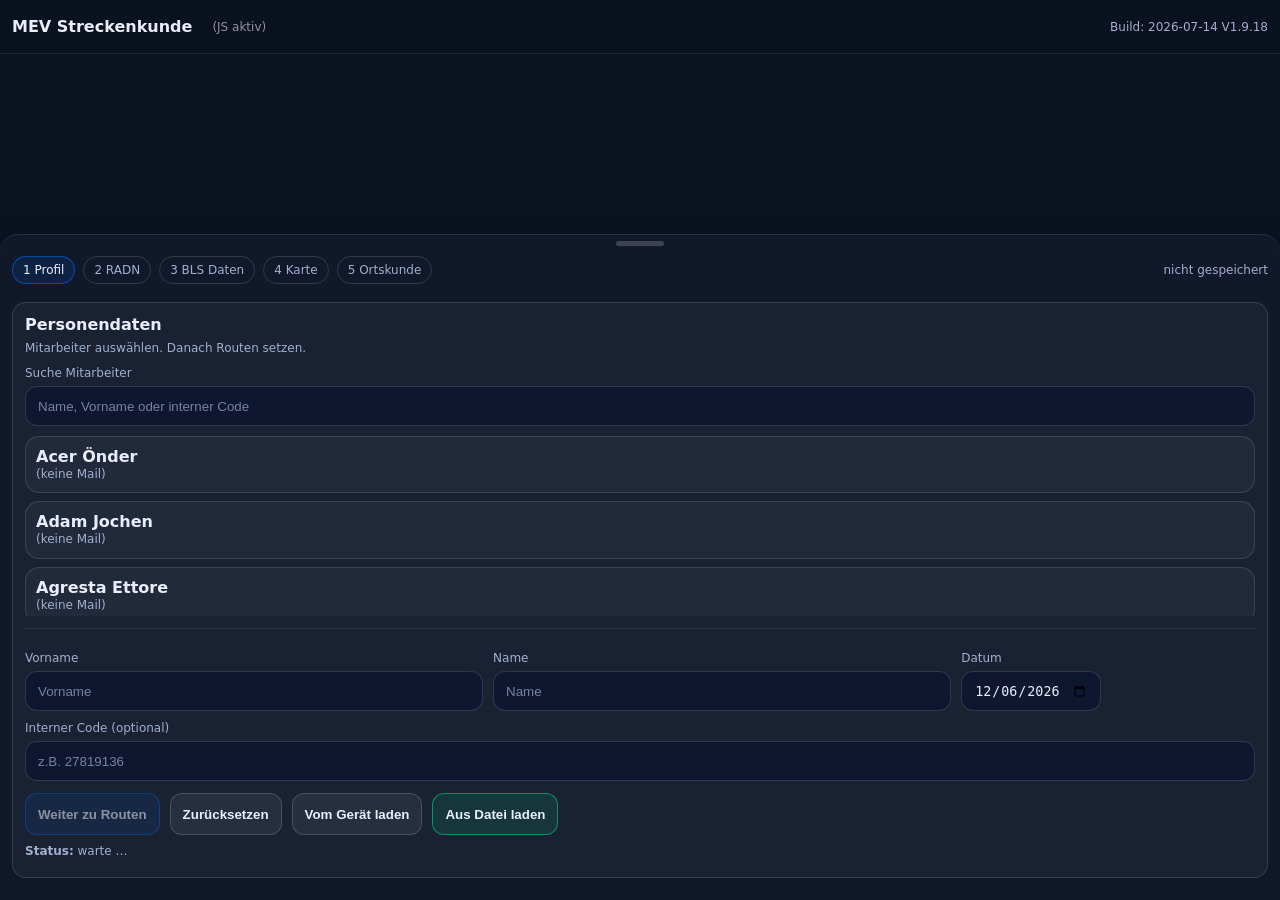
==== index.html @ af1c1c77 "Add files via upload" ====
<!doctype html>
<html lang="de-CH">
<head>
 <meta charset="utf-8" />
 <meta name="viewport" content="width=device-width, initial-scale=1, viewport-fit=cover, user-scalable=no" />
 <title>MEV Streckenkunde</title>
 <meta name="apple-mobile-web-app-capable" content="yes" />
 <meta name="apple-mobile-web-app-status-bar-style" content="default" />
 <meta name="theme-color" content="#0b1220" />
 <style>
 :root{
 --bg:#0b1220; --panel:#121a2b; --panel2:#0f1730; --text:#e8eefc; --muted:#9fb0d0;
 --blue:#0070ff; --red:#ff2a2a;
 --shadow: 0 10px 30px rgba(0,0,0,.35);
 }
 *{box-sizing:border-box;}
 html,body{height:100%;}
 body{margin:0; font-family: system-ui, -apple-system, Segoe UI, Roboto, Arial, sans-serif; background:var(--bg); color:var(--text); overflow:hidden;}
 .topbar{position:fixed; left:0; right:0; top:0; z-index:30; height:54px; display:flex; align-items:center; gap:10px;
 padding:10px 12px; border-bottom:1px solid rgba(255,255,255,.08); background: rgba(11,18,32,.85); backdrop-filter: blur(8px);
 }
 .brand{font-weight:750;}
 .build{margin-left:auto; font-size:12px; color:var(--muted);}
 .hidden{display:none !important;}
 .filePick{position:fixed; left:-10000px; top:0; width:1px; height:1px; opacity:0;}
 /* Bottom sheet */
 .sheet{position:fixed; left:0; right:0; bottom:0; z-index:20; background:rgba(18,26,43,.96);
 border-top:1px solid rgba(255,255,255,.10); border-radius: 18px 18px 0 0; box-shadow: var(--shadow);
 height: min(74vh, 680px); display:flex; flex-direction:column;
 }
 .grab{width:48px; height:5px; border-radius:999px; background: rgba(255,255,255,.18); margin: 6px auto 0;}
 .sheetHeader{padding:10px 12px 8px; display:flex; align-items:center; gap:10px;}
 .steps{display:flex; gap:8px; flex-wrap:wrap;}
 .step{font-size:12px; padding:6px 10px; border-radius:999px; border:1px solid rgba(255,255,255,.14); color:var(--muted);}
 .step.active{color:var(--text); border-color: rgba(0,112,255,.55); background: rgba(0,112,255,.12);}
 .dirty{margin-left:auto; font-size:12px; color:var(--muted);}
 .sheetBody{padding:10px 12px 12px; overflow:auto; flex:1 1 auto;}
 .card{border:1px solid rgba(255,255,255,.12); background: rgba(255,255,255,.04); border-radius:14px; padding:12px;}
 .hint{font-size:12px; color:var(--muted); line-height:1.35;}
 label{display:block; font-size:12px; color:var(--muted); margin:10px 0 6px;}
 input, select{width:100%; height:40px; border-radius:12px; border:1px solid rgba(255,255,255,.14); background:var(--panel2); color:var(--text); padding:0 12px; outline:none;}
 input::placeholder{color: rgba(159,176,208,.7);} 
 .row3{display:grid; grid-template-columns: minmax(30ch, 45ch) minmax(30ch, 45ch) 140px; gap:10px;}
 @media (max-width: 520px){ .row3{grid-template-columns:1fr;} }
 .btn{height:42px; padding:0 12px; border-radius:12px; border:1px solid rgba(255,255,255,.16); background: rgba(255,255,255,.06);
 color:var(--text); font-weight:700; cursor:pointer;}
 .btn.primary{border-color: rgba(0,112,255,.65); background: rgba(0,112,255,.16);} 
 .btn:disabled{opacity:.55; cursor:not-allowed;}
 .btn.danger{border-color: rgba(255,77,77,.8); background: rgba(255,0,0,.12); color:#ffb3b3;}
 .btn.success{border-color: rgba(0,200,120,.65); background: rgba(0,200,120,.12);} 
 /* NEW: green send button styling */
 .btn.send{border-color: rgba(0,200,120,.65); background: rgba(0,200,120,.16); color:#b6ffd9;}
 .list{display:grid; gap:8px; margin-top:10px;}
 .item{display:flex; gap:10px; padding:10px; border-radius:14px; border:1px solid rgba(255,255,255,.12); background: rgba(255,255,255,.04); cursor:pointer; align-items:flex-start;}
 .no{display:none;width:0;margin:0;padding:0;} 
 .desc{flex:1 1 auto;}
 .badge{font-size:12px; font-weight:900; padding:4px 10px; border-radius:999px; border:1px solid rgba(255,255,255,.14); white-space:nowrap;}
 .badge.k{color: var(--blue); border-color: rgba(0,112,255,.45); background: rgba(0,112,255,.10);} 
 .badge.a{color: var(--red); border-color: rgba(255,42,42,.45); background: rgba(255,42,42,.10);} 
 .badge.n{color: rgba(255,255,255,.65); border-color: rgba(255,255,255,.14); background: rgba(255,255,255,.04);} 
 .segItem{display:flex; gap:10px; align-items:flex-start; padding:10px; border-radius:12px; border:1px solid rgba(255,255,255,.12); background: rgba(255,255,255,.04); margin-top:8px;}
 /* Sticky top row inside scroll area */
 .cardTop{position:sticky; top:0; z-index:6; padding:10px 0 8px;
 background: linear-gradient(to bottom, rgba(18,26,43,.96) 70%, rgba(18,26,43,0));
 }
 .toggleRow{display:flex; gap:10px; flex-wrap:wrap; align-items:center;}
 .toggle{height:38px; padding:0 12px; border-radius:999px; border:1px solid rgba(255,255,255,.16); background: rgba(255,255,255,.06); color:var(--text); font-weight:900; cursor:pointer; font-size:12px;}
 .toggle.active{outline:2px solid rgba(0,112,255,.55);} 
 /* Map */
 .mapWrap{position:fixed; inset:54px 0 0 0; background:#fff;}
 #mapHost{position:absolute; inset:0; overflow:hidden;}
 #mapHost svg{width:100%; height:100%; display:block; touch-action:none;}
 .mapBar{position:fixed; left:10px; right:10px; top:64px; z-index:40; display:flex; gap:10px; flex-wrap:wrap;
 padding:10px; border-radius:14px; border:1px solid rgba(255,255,255,.16); background: rgba(18,26,43,.92); backdrop-filter: blur(8px);
 }
 .pillBtn{height:40px; padding:0 12px; border-radius:999px; border:1px solid rgba(255,255,255,.16); background: rgba(255,255,255,.06);
 color:var(--text); font-weight:900; cursor:pointer; font-size:12px;}
 .pillBtn.active{outline:2px solid rgba(0,112,255,.55);} 
 .toast{position:fixed; left:50%; bottom: calc(min(74vh,680px) + 10px); transform:translateX(-50%);
 background: rgba(18,26,43,.98); border: 1px solid rgba(255,255,255,.16);
 padding: 10px 12px; border-radius: 12px; font-size: 13px; color: var(--text);
 max-width: min(860px, 92vw); display:none; z-index:50;}
 .toast.show{display:block;}
 .item.suggest{outline:2px solid rgba(0, 200, 120, .55);} 
 .badge.sug{color: rgba(0,200,120,.95); border-color: rgba(0,200,120,.55); background: rgba(0,200,120,.12);} 
 .item.ortOn{background: rgba(0,200,120,.10);} 
 .groupHead{display:flex; gap:10px; align-items:center; padding:10px; border-radius:12px; border:1px solid rgba(255,255,255,.12); background: rgba(255,255,255,.03);} 
 .groupTitle{font-weight:900;} 
 .groupMeta{font-size:12px; color:var(--muted);} 
 .miniBtn{height:34px; padding:0 10px; border-radius:999px; border:1px solid rgba(255,255,255,.16); background: rgba(255,255,255,.06); color:var(--text); font-weight:900; cursor:pointer; font-size:12px;}
 
  /* RADN Status-Buttons */
  .toggle.status{border-color: rgba(255,255,255,.16);}
  .toggle.status.k{border-color: rgba(0,112,255,.65); background: rgba(0,112,255,.14);}
  .toggle.status.a{border-color: rgba(255,42,42,.55); background: rgba(255,42,42,.10);}
  .toggle.status.u{border-color: rgba(255,255,255,.16); background: rgba(255,255,255,.06);}
 .mapSelect{height:40px; min-width:190px; max-width:min(330px,72vw); border-radius:999px; border:1px solid rgba(255,255,255,.16); background:rgba(15,23,48,.96); color:var(--text); padding:0 34px 0 12px; font-weight:800;}
</style>
</head>
<body>
 <div class="topbar"><div class="brand">MEV Streckenkunde</div><div id="bootMark" style="font-size:12px; color:rgba(255,255,255,.55); margin-left:10px;">(JS aktiv)</div><div class="build">Build: 2026-07-14 V1.9.18</div></div>
 <!-- Step 4: Map view -->
 <div class="mapWrap hidden" id="viewMap">
 <div id="mapHost"><div style="padding:12px; color:#111;"><b>SVG noch nicht geladen.</b></div></div>
 </div>
 <div class="mapBar hidden" id="mapBar">
 <button class="pillBtn active" id="modePan" type="button">Verschieben/Zoomen</button>
 <button class="pillBtn" id="modeEdit" type="button">Punkte / Wisch-Abschnitt</button>
 <select id="linePick" class="mapSelect" aria-label="RADN-Linie auswählen"><option value="">Linie wählen …</option></select>
 <button class="pillBtn" id="markLineStations" type="button">Alle Stationen der Linie markieren</button>
 <button class="pillBtn" id="undoMap" type="button" disabled>Rückgängig</button>
 <span style="flex:1 1 auto"></span>
 <button class="pillBtn active" data-pick="kundig" id="pickK" type="button">Kundig (blau)</button>
 <button class="pillBtn" data-pick="auffrischung" id="pickA" type="button">Auffrischung (rot)</button>
 <button class="pillBtn" data-pick="unkundig" id="pickN" type="button">Unkundig (Original)</button>
 <button class="pillBtn" id="toOrtskunde" type="button">Weiter: Ortskunde</button>
 <button class="pillBtn" id="backFromMap" type="button">Zurück</button>
 </div>
 <!-- Sheet -->
 <div class="sheet" id="sheet">
 <div class="grab"></div>
 <div class="sheetHeader">
 <div class="steps">
 <span class="step active" id="s1">1 Profil</span>
 <span class="step" id="s2">2 RADN</span>
 <span class="step" id="s3">3 BLS Daten</span>
 <span class="step" id="s4">4 Karte</span>
 <span class="step" id="s5">5 Ortskunde</span>
 </div>
 <div class="dirty" id="dirty"></div>
 </div>
 <div class="sheetBody">
 <!-- Step 1 -->
 <div class="card" id="p1">
 <div style="font-weight:850; margin-bottom:6px;">Personendaten</div>
 <div class="hint">Mitarbeiter auswählen. Danach Routen setzen.</div>
 <label>Suche Mitarbeiter</label>
 <input id="empSearch" placeholder="Name, Vorname oder interner Code" />
 <div id="empHits" class="list" style="max-height:180px; overflow:auto;"></div>
 <div style="height:1px; background: rgba(255,255,255,.08); margin:12px 0;"></div>
 <div class="row3">
 <div><label>Vorname</label><input id="vorname" placeholder="Vorname" /></div>
 <div><label>Name</label><input id="nachname" placeholder="Name" /></div>
 <div><label>Datum</label><input id="datum" type="date" /></div>
 </div>
 <label>Interner Code (optional)</label>
 <input id="pnr" inputmode="numeric" pattern="[0-9]*" placeholder="z.B. 27819136" />
 <div class="toggleRow" style="margin-top:12px;">
 <button class="btn primary" id="toRoutes" type="button" disabled>Weiter zu Routen</button>
 <button class="btn" id="resetPerson" type="button">Zurücksetzen</button>
 <button class="btn" id="loadLocalTop" type="button">Vom Gerät laden</button>
 <button class="btn success" id="loadFileTop" type="button">Aus Datei laden</button>
 <input id="importFileTop" type="file" accept="application/json,.json" style="position:absolute;top:-9999px;left:-9999px;width:0;height:0;opacity:0;overflow:hidden;border:none;">
 </div>
 <div class="hint" id="auto" style="margin-top:8px;"><b>Status:</b> warte …</div>
 <div class="hint" id="loadHint" style="margin-top:6px;"></div>
 </div>
 <!-- Step 2 -->
 <div class="card hidden" id="p2">
 <div style="font-weight:850; margin-bottom:6px;">RADN-Strecken (101–791)</div>
 <div class="hint">Status wählen und im Modus «Markieren» Route anklicken</div>
 <div class="cardTop">
 <div class="toggleRow">
 <span class="hint" style="margin:0;">BLS Teilstrecken bearbeiten?</span>
 <button class="toggle active" id="blsNo" type="button">Nein</button>
 <button class="toggle" id="blsYes" type="button">Ja</button>
 <span class="hint" style="margin:0;">RADN</span>
 <button class="toggle active" id="radnScroll" type="button">Scrollen</button>
 <button class="toggle" id="radnMark" type="button">Markieren</button>
 <span class="hint" style="margin:0;">Status</span>
 <button class="toggle status k active" id="radnPickK" type="button">kundig</button>
 <button class="toggle status a" id="radnPickA" type="button">auffrischung</button>
 <button class="toggle status u" id="radnPickU" type="button">unkundig</button>
 <span style="flex:1 1 auto"></span>
 <button class="btn" id="backToPerson" type="button">Zurück</button>
 <button class="btn primary" id="nextFromRoutes" type="button">Weiter</button>
 </div>
 </div>
 <div id="routeList" class="list" style="max-height:360px; overflow:auto;"></div>
 </div>
 <!-- Step 3 -->
 <div class="card hidden" id="p3">
 <div style="font-weight:850; margin-bottom:6px;">BLS Daten</div>
 <div class="hint">BLS Daten (nur gewählte RADN-Routen). Tippen toggelt kundig/unkundig (Standard = unkundig).</div>
 <div class="toggleRow" style="margin-top:10px;">
 <button class="toggle active" id="blsFilterAll" type="button">Alle</button>
 <button class="toggle" id="blsFilterUnkundig" type="button">Nur unkundig</button>
 <span style="flex:1 1 auto"></span>
 <span class="hint" id="blsStats" style="margin:0;"></span>
 </div>
 <div class="cardTop">
 <div class="toggleRow">
 <span class="hint" style="margin:0;">Tippen auf Teilstrecke = false</span>
 <span style="flex:1 1 auto"></span>
 <button class="btn" id="backToRoutes" type="button">Zurück</button>
 <button class="btn primary" id="toMap" type="button">Weiter zur Karte</button>
 </div>
 </div>
 <div id="blsList"></div>
 </div>
 <!-- Step 5 -->
 <div class="card hidden" id="p5">
 <div style="font-weight:850; margin-bottom:6px;">Ortskunde (Anschlussgleise und Tanklager)</div>
 <div class="cardTop">
 <div class="toggleRow">
 <span class="hint" style="margin:0;">Prüfen und bestätigen</span>
 <button class="toggle active" id="ortFilterSug" type="button">Auswahl</button>
 <button class="toggle" id="ortFilterAll" type="button">Alle</button>
 <span style="flex:1 1 auto"></span>
 <button class="btn" id="backToMap" type="button">Zurück zur Karte</button>
 <button class="btn" id="saveLocal" type="button">Speichern</button>
 <button class="btn" id="loadLocal" type="button">Vom Gerät laden</button>
 <button class="btn primary" id="export" type="button">Export (JSON)</button>
 <button class="btn send" id="sendBtn" type="button">Senden</button>
 </div>
 </div>
 <div id="ortList"></div>
 <div class="hint" id="summary" style="margin-top:10px;"></div>
 </div>
 </div>
 </div>
 <div class="toast" id="toast"></div>
<script>
(()=> {
 window.addEventListener('error', function(ev){ try{ var m = (ev && ev.message) ? ev.message : 'JS-Fehler'; var t=document.getElementById('toast'); if(t){ t.textContent=m; t.classList.add('show'); setTimeout(()=>t.classList.remove('show'), 3500);} }catch(e){} });
 const $ = (id) => document.getElementById(id);
 const toast = (m) => { const t=$('toast'); t.textContent=m; t.classList.add('show'); setTimeout(()=>t.classList.remove('show'), 2200); };
 const setDirty = (v) => $('dirty').textContent = v ? 'nicht gespeichert' : '';
 function localDateISO(d){
 const x = d || new Date();
 return new Date(x.getTime() - x.getTimezoneOffset()*60000).toISOString().slice(0,10);
 }
 const st = {
 person: {vorname:'', nachname:'', datum:'', personalnummer:'', mail:'', tel:'', abteilung:''},
 employees: [],
 routes: {},
 routeSegmentsOrdered: {},
 idx: null,
 svgText: null,
 svgRoot: null,
 viewBase: null,
 viewCur: null,
 routeStatus: {},
 teilstrecken: {},
 overrides: {},
 // Ortskunde Option B: ortName -> {kundig:boolean, linien:[...]}
 orts: {},
 tap: {key:null, t:0, c:0},
 mode: 'pan',
 pick: 'kundig',
 blsMode: false,
 blsFilter: 'all',
 blsAllFalsePending: false,
 // NEW: remember collapsed state per route to avoid TypeError
 blsCollapsed: {},
 // Ortskunde
 suggestedOrts: new Set(),
 ortFilter: 'suggested',
 ortsManual: {},
 idxTankByLine: {},
 radnMode: 'scroll',
 radnPickStatus: 'kundig',
 undoStack: [],
 currentStep: 1
 };
 // ===== Tap-Anzeige im Header (nur bei Antippen, nie bei Wischen) =====
 const buildEl = document.querySelector('.topbar .build');
 const originalBuildText = buildEl ? buildEl.textContent : '';
 let buildTimer = null;
 let wiredSvgForHeaderTap = null;
 function showHeaderTemp(text, ms = 1800){
 if(!buildEl) return;
 buildEl.textContent = text;
 clearTimeout(buildTimer);
 if(ms > 0 && originalBuildText){
 buildTimer = setTimeout(() => { buildEl.textContent = originalBuildText; }, ms);
 }
 }
 function labelNurInkscape(el){
 if(!el || !el.getAttribute) return '(ohne Label)';
 var label = String(el.getAttribute('inkscape:label') || '').trim();
 return label || '(ohne Label)';
 }
 function isTanklagerEl(el){
 if(!el || !el.getAttribute) return false;
 var tl = String(el.getAttribute('Tanklager') || el.getAttribute('tanklager') || '').trim();
 return !!tl;
 }
 function isStationEl(el){
 if(!el) return false;
 var dt = String((el.getAttribute && (el.getAttribute('data-typ') || el.getAttribute('data-type'))) || '').trim();
 if(dt === 'Station') return true;
 var id = String(el.id || '').toLowerCase().trim();
 return id.indexOf('station_')===0 || id.indexOf('unoccupied_station_')===0;
 }
 // ===== Tanklager/Anschlussgleise: Abgleich über data-line =====
 function parseLineTokens(value){
 var raw = String(value == null ? '' : value);
 var matches = raw.match(/\d{3}/g) || [];
 var seen = {};
 var out = [];
 for(var i=0;i<matches.length;i++){
 var line = matches[i];
 var n = Number(line);
 if(n < 101 || n > 791 || seen[line]) continue;
 seen[line] = 1;
 out.push(line);
 }
 out.sort(function(a,b){ return Number(a)-Number(b); });
 return out;
 }
 function collectDataLines(el){
 var out=[];
 try{
 var names = el.getAttributeNames ? el.getAttributeNames() : [];
 for(var i=0;i<names.length;i++){
 var a = names[i];
 if(a.indexOf('data-line')!==0) continue;
 var vals = parseLineTokens(el.getAttribute(a));
 for(var j=0;j<vals.length;j++) out.push(vals[j]);
 }
 }catch(e){}
 var seen = {};
 var res=[];
 for(var k=0;k<out.length;k++){ if(!seen[out[k]]){ seen[out[k]]=1; res.push(out[k]); } }
 res.sort(function(a,b){ return Number(a)-Number(b); });
 return res;
 }
 function buildIdxTankByLine(){
 // aus assets/stations_by_line.json: alle Einträge mit tanklager != null
 var out = {};
 try{
 var idx = st.idx || {};
 Object.keys(idx).forEach(function(lineKey){
 var arr = idx[lineKey];
 if(!Array.isArray(arr)) return;
 for(var i=0;i<arr.length;i++){
 var it = arr[i] || {};
 if(!it.tanklager) continue;
 var lines = parseLineTokens(it.line || lineKey || '');
 // Sonderfall: unknown-Liste mit code = Liniennummer (z.B. "411")
 if(!lines.length) lines = parseLineTokens(it.code || '');
 if(!lines.length) continue;
 var label = String(it.label || it.tanklager || '').trim();
 if(!label) continue;
 for(var li=0;li<lines.length;li++){
 var line = lines[li];
 if(!out[line]) out[line] = new Set();
 out[line].add(label);
 }
 }
 });
 }catch(e){}
 st.idxTankByLine = out;
 }
 function buildTankIndexFromSvg(){
 var byLine = {};
 var byCode = {};
 if(!st.svgRoot) return {byLine:byLine, byCode:byCode};
 var nodes = st.svgRoot.querySelectorAll('[Tanklager], [tanklager]');
 nodes.forEach(function(el){
 var label = labelNurInkscape(el);
 if(!label || label === '(ohne Label)') return;
 var lines = collectDataLines(el);
 for(var i=0;i<lines.length;i++){
 var l = lines[i];
 if(!byLine[l]) byLine[l] = new Set();
 byLine[l].add(label);
 }
 var code = String(el.getAttribute('data-code') || '').trim();
 if(code){
 if(!byCode[code]) byCode[code] = new Set();
 byCode[code].add(label);
 }
 });
 return {byLine:byLine, byCode:byCode};
 }
 function updateOrtskundeSuggestions(){
 var sug = new Set();
 var activeLines = new Set();
 // A) RADN: nur kundig
 Object.keys(st.routeStatus||{}).forEach(function(r){
 if(st.routeStatus[r] !== 'kundig') return;
 var rr = String(r).replace(/\D+/g,'');
 if(rr) activeLines.add(rr);
 });
 // B) Karte: markierte Punkte (Overrides != unkundig) -> data-line*
 if(st.svgRoot){
 Object.keys(st.overrides||{}).forEach(function(id){
 var v = st.overrides[id];
 if(v === 'unkundig') return;
 var el = st.svgRoot.getElementById ? st.svgRoot.getElementById(id) : null;
 if(!el) return;
 var ls = collectDataLines(el);
 for(var i=0;i<ls.length;i++) activeLines.add(ls[i]);
 });
 }
 // C1) Vorschläge via stations_by_line.json (tanklager pro Linie)
 var idxMap = st.idxTankByLine || {};
 activeLines.forEach(function(l){
 var set = idxMap[l];
 if(set) set.forEach(function(lbl){ sug.add(lbl); });
 });
 // C2) Fallback: falls Tanklager-Elemente in SVG data-line haben
 var svgByLine = (st.tankIndex && st.tankIndex.byLine) ? st.tankIndex.byLine : {};
 activeLines.forEach(function(l){
 var set2 = svgByLine[l];
 if(set2) set2.forEach(function(lbl){ sug.add(lbl); });
 });
 st.suggestedOrts = sug;
 }
 function findTapTarget(startEl){
 let el = startEl;
 for(let i=0;i<12 && el;i++){
 if(isStationEl(el) || isTanklagerEl(el)) return el;
 el = el.parentElement || el.parentNode;
 }
 return null;
 }
 function wireHeaderTapToSvg(){
 if(!st.svgRoot || !buildEl) return;
 const svgRoot = st.svgRoot;
 if(wiredSvgForHeaderTap === svgRoot) return;
 let down = null;
 svgRoot.addEventListener('pointerdown', (ev) => {
 if(ev.button != null && ev.button !== 0) return;
 down = {x: ev.clientX, y: ev.clientY, t: performance.now()};
 }, {passive:true});
 svgRoot.addEventListener('pointerup', (ev) => {
 if(!down) return;
 const dt = performance.now() - down.t;
 const dx = ev.clientX - down.x;
 const dy = ev.clientY - down.y;
 const dist = Math.hypot(dx, dy);
 if(dt <= 550 && dist <= 8){
 const hit = findTapTarget(ev.target);
 if(hit){
 const label = labelNurInkscape(hit);
 const text = isTanklagerEl(hit) ? `Tanklager: ${label}` : label;
 showHeaderTemp(text, 1800);
 }
 }
 down = null;
 }, {passive:true});
 svgRoot.addEventListener('pointercancel', () => { down = null; }, {passive:true});
 wiredSvgForHeaderTap = svgRoot;
 }
 function showStep(step){
 st.currentStep = step;
 if(step===2 && st.setRadnMode) st.setRadnMode('scroll');
 $('p1').classList.toggle('hidden', step!==1);
 $('p2').classList.toggle('hidden', step!==2);
 $('p3').classList.toggle('hidden', step!==3);
 $('p5').classList.toggle('hidden', step!==5);
 $('s1').classList.toggle('active', step===1);
 $('s2').classList.toggle('active', step===2);
 $('s3').classList.toggle('active', step===3);
 $('s4').classList.toggle('active', step===4);
 $('s5').classList.toggle('active', step===5);
 $('viewMap').classList.toggle('hidden', step!==4);
 $('mapBar').classList.toggle('hidden', step!==4);
 $('sheet').classList.toggle('hidden', step===4);
 }
 function abs(rel){
 const base = window.location.href.split('#')[0];
 return new URL(rel, base).toString();
 }
 async function loadJson(url){
 const r = await fetch(url, {cache:'no-store'});
 if(!r.ok) throw new Error(url+' HTTP '+r.status);
 return await r.json();
 }
 async function loadText(url){
 const r = await fetch(url, {cache:'no-store'});
 if(!r.ok) throw new Error(url+' HTTP '+r.status);
 return await r.text();
 }
 // Person
 function syncPerson(){
 st.person.vorname = String($('vorname').value||'').trim();
 st.person.nachname = String($('nachname').value||'').trim();
 st.person.datum = String($('datum').value||'').trim();
 st.person.personalnummer = String($('pnr').value||'').replace(/\D+/g,'');
 $('pnr').value = st.person.personalnummer;
 const ok = !!(st.person.vorname && st.person.nachname && st.person.datum);
 $('toRoutes').disabled = !ok;
 $('auto').innerHTML = '<b>Status:</b> ' + (ok ? 'bereit' : 'warte …');
 setDirty(true);
 }
 function renderEmpHits(q){
 const host=$('empHits'); host.innerHTML='';
 const qq=String(q||'').toLowerCase().trim();
 const hits=st.employees.filter(e=>e.aktiv!==false).filter(e=>{
 if(!qq) return true;
 const s=(String(e.nachname||'')+' '+String(e.vorname||'')+' '+String(e.personalnummer||'')).toLowerCase();
 return s.includes(qq);
 }).slice(0,40);
 if(!hits.length){ host.innerHTML='<div class="hint">Keine Treffer.</div>'; return; }
 hits.forEach(e=>{
 const div=document.createElement('div'); div.className='item';
 div.innerHTML=`<div class="desc"><b>${e.nachname} ${e.vorname}</b><div class="hint">${(e.mail||'').trim() || '(keine Mail)'}${e.tel?(` · ${e.tel}`):''}</div></div>`;
 const applyEmp = ()=>{
 $('vorname').value = e.vorname || '';
 $('nachname').value = e.nachname || '';
 $('pnr').value = String(e.personalnummer || '');
 $('datum').value = $('datum').value || localDateISO();
 syncPerson();
        // Mail/Tel/Abteilung aus Auswahl übernehmen
        st.person.mail = e.mail || '';
        st.person.tel = e.tel || '';
        st.person.abteilung = e.abteilung || '';
        toast('Mitarbeiter übernommen.');
 };
 let downEmp = null;
 div.addEventListener('pointerdown', (ev)=>{ if(ev.button != null && ev.button !== 0) return; downEmp = {x: ev.clientX, y: ev.clientY, t: performance.now()}; }, {passive:true});
 div.addEventListener('pointerup', (ev)=>{ if(!downEmp) return; const dt = performance.now() - downEmp.t; const dx = ev.clientX - downEmp.x; const dy = ev.clientY - downEmp.y; const dist = Math.hypot(dx, dy); if(dt <= 550 && dist <= 8) applyEmp(); downEmp = null; }, {passive:true});
 div.addEventListener('pointercancel', ()=>{ downEmp = null; }, {passive:true});
 div.addEventListener('click', applyEmp);
 host.appendChild(div);
 });
 }
 // Routes
 const badge = (status)=>{
 if(status==='kundig') return '<span class="badge k">kundig</span>';
 if(status==='auffrischung') return '<span class="badge a">auffrischung</span>';
 return '<span class="badge n">unkundig</span>';
 };
 function allRoutes(){
 return Object.keys(st.routes||{}).filter(k=>/^\d{3}$/.test(k)).filter(k=>{
 const n=Number(k); return n>=101 && n<=791;
 }).sort((a,b)=>Number(a)-Number(b));
 }
 function routeMatchesSearch(route){ return true; }
 function routeNameOnly(r){
 let name = String((st.routes||{})[r] || '').trim();
 const escaped = String(r).replace(/[.*+?^${}()|[\]\\]/g, '\\$&');
 const prefix = new RegExp('^' + escaped + '(?=\\s|[-–—:|/]|$)');
 while(prefix.test(name)){
 name = name.replace(prefix, '').replace(/^[\s\-–—:|/]+/, '').trim();
 }
 return name;
 }
 function routeDisplayTitle(r){
 const name = routeNameOnly(r);
 return name ? (String(r) + ' ' + name) : String(r);
 }
 function setRouteStatus(r, status){
  status = (status==='kundig' || status==='auffrischung' || status==='unkundig') ? status : 'unkundig';
  st.routeStatus[r] = status;
  if(status !== 'unkundig') initTeilstreckenForRoute(r);
  renderRouteList();
  setDirty(true);
  toast(`Route ${r}: ${status}`);
}

function tapRoute(r){
  // Im Modus «Markieren»: Status direkt via Buttons setzen
  if(st.radnMode === 'mark' && st.radnPickStatus){
    setRouteStatus(r, st.radnPickStatus);
    return;
  }
  const now=Date.now();
 if(st.tap.key===r && (now-st.tap.t)<450) st.tap.c += 1; else { st.tap.key=r; st.tap.c=1; }
 st.tap.t=now;
 const status = (st.tap.c===1) ? 'kundig' : (st.tap.c===2) ? 'auffrischung' : 'unkundig';
 st.routeStatus[r]=status;
 if(status!=='unkundig') initTeilstreckenForRoute(r);
 renderRouteList();
 setDirty(true);
 toast(`Route ${r}: ${status}`);
 }
 function renderRouteList(){
 const host=$('routeList'); host.innerHTML='';
 const routes=allRoutes().filter(routeMatchesSearch);
 if(!routes.length){ host.innerHTML='<div class="hint">Keine Treffer.</div>'; return; }
 routes.forEach(r=>{
 const div=document.createElement('div'); div.className='item';
 const status=st.routeStatus[r]||'unkundig';
 div.innerHTML=`<div class="no">${r}</div><div class="desc"><b></b></div>${badge(status)}`;
 const titleEl = div.querySelector('.desc b');
 if(titleEl) titleEl.textContent = routeDisplayTitle(r);
 let down = null;
 div.addEventListener('pointerdown', (ev)=>{
 if(st.radnMode !== 'mark') return;
 if(ev.button != null && ev.button !== 0) return;
 down = {x: ev.clientX, y: ev.clientY, t: performance.now()};
 }, {passive:true});
 div.addEventListener('pointerup', (ev)=>{
 if(st.radnMode !== 'mark') return;
 if(!down) return;
 const dt = performance.now() - down.t;
 const dx = ev.clientX - down.x;
 const dy = ev.clientY - down.y;
 const dist = Math.hypot(dx, dy);
 if(dt <= 550 && dist <= 8){ tapRoute(r); }
 down = null;
 }, {passive:true});
 div.addEventListener('pointercancel', ()=>{ down = null; }, {passive:true});
 host.appendChild(div);
 });
 }
 function selectedRoutes(){
 return allRoutes().filter(r=> (st.routeStatus[r]==='kundig' || st.routeStatus[r]==='auffrischung'));
 }
 // BLS Teilstrecken
 const segKey = (it)=> `${it.seg}\n${it.from}>${it.to}`;
 function initTeilstreckenForRoute(r){
 const arr = st.routeSegmentsOrdered[r];
 if(!arr) return;
 st.teilstrecken[r]=st.teilstrecken[r]||{};
 arr.forEach(it=>{ const k=segKey(it); if(st.teilstrecken[r][k]===undefined) st.teilstrecken[r][k]=false; });
 }
 function resetAllTeilstreckenFalse(){
 try{
 if(!st.routeSegmentsOrdered || !Object.keys(st.routeSegmentsOrdered).length){ st.teilstrecken = {}; st.blsAllFalsePending = true; return; }
 Object.keys(st.routeSegmentsOrdered).forEach(function(r){
 initTeilstreckenForRoute(r);
 var mm = st.teilstrecken[r] || {};
 Object.keys(mm).forEach(function(k){ mm[k]=false; });
 st.teilstrecken[r]=mm;
 });
 st.blsAllFalsePending = false;
 }catch(e){ st.blsAllFalsePending = true; }
 }
 function renderRoutePick(){
 const sel=$('routePick'); if(!sel) return; sel.innerHTML='';
 const rs=selectedRoutes();
 if(!rs.length){
 const opt=document.createElement('option'); opt.value=''; opt.textContent='Keine Route gewählt';
 sel.appendChild(opt); sel.disabled=true; return;
 }
 sel.disabled=false;
 rs.forEach(r=>{
 const opt=document.createElement('option'); opt.value=r; opt.textContent=routeDisplayTitle(r); sel.appendChild(opt);
 });
 }
 function updateBlsStats(){
 try{
 var routes = Object.keys(st.routeSegmentsOrdered || {}).length;
 var segs = 0;
 Object.keys(st.routeSegmentsOrdered || {}).forEach(function(r){ segs += (st.routeSegmentsOrdered[r] || []).length; });
 if($('blsStats')) $('blsStats').textContent = 'BLS: ' + routes + ' Routen / ' + segs + ' Teilstrecken';
 }catch(e){}
 }
 function renderSegList(){
 const host = $('blsList'); if(!host) return; host.innerHTML='';
 updateBlsStats();
 const rs = selectedRoutes();
 if(!rs.length){ host.innerHTML = '<div class="hint">Keine Route gewählt.</div>'; return; }
 const onlyUnkundig = (st.blsFilter === 'false');
 rs.forEach(function(r){
 initTeilstreckenForRoute(r);
 const segs = st.routeSegmentsOrdered[r] || [];
 if(!segs.length) return;
 // counts
 var total = segs.length; var trueCnt = 0;
 for(var i=0;i<segs.length;i++){ var it = segs[i]; var k = segKey(it); if(st.teilstrecken[r] && st.teilstrecken[r][k] === true) trueCnt++; }
 var falseCnt = total - trueCnt;
 const wrap = document.createElement('div'); wrap.style.marginTop = '10px';
 const head = document.createElement('div'); head.className = 'groupHead';
 const collapsed = !!(st.blsCollapsed && st.blsCollapsed[r]);
 var titleText = routeDisplayTitle(r);
 const title = document.createElement('div'); title.className = 'groupTitle'; title.textContent = titleText;
 const meta = document.createElement('div'); meta.className = 'groupMeta'; meta.textContent = 'kundig: ' + trueCnt + ' / unkundig: ' + falseCnt;
 const spacer = document.createElement('span'); spacer.style.flex = '1 1 auto';
 const btnAllFalse = document.createElement('button'); btnAllFalse.type='button'; btnAllFalse.className='miniBtn'; btnAllFalse.textContent='alles unkundig';
 btnAllFalse.addEventListener('click', function(ev){ ev.preventDefault(); segs.forEach(function(it){ st.teilstrecken[r][segKey(it)] = false; }); setDirty(true); renderSegList(); renderSummary(); });
 const btnAllTrue = document.createElement('button'); btnAllTrue.type='button'; btnAllTrue.className='miniBtn'; btnAllTrue.textContent='alles kundig';
 btnAllTrue.addEventListener('click', function(ev){ ev.preventDefault(); segs.forEach(function(it){ st.teilstrecken[r][segKey(it)] = true; }); setDirty(true); renderSegList(); renderSummary(); });
 const btnCollapse = document.createElement('button'); btnCollapse.type='button'; btnCollapse.className='miniBtn'; btnCollapse.textContent = collapsed ? 'anzeigen' : 'zuklappen';
 btnCollapse.addEventListener('click', function(ev){ ev.preventDefault(); st.blsCollapsed[r] = !collapsed; renderSegList(); });
 head.appendChild(title); head.appendChild(meta); head.appendChild(spacer); head.appendChild(btnAllFalse); head.appendChild(btnAllTrue); head.appendChild(btnCollapse);
 wrap.appendChild(head);
 if(!collapsed){
 segs.forEach(function(it){
 const k = segKey(it);
 const on = st.teilstrecken[r][k] === true;
 if(onlyUnkundig && on) return;
 const div = document.createElement('div'); div.className='segItem' + (on?'':' off');
 const name = (it.fromName || it.toName) ? (' (' + (it.fromName||'') + ' → ' + (it.toName||'') + ')') : '';
 div.innerHTML = '<div style="width:34px; font-weight:900;">' + (on?'✅':'✕') + '</div>' +
 '<div class="desc"><div style="font-weight:900; text-decoration:' + (on?'none':'line-through') + ';">' +
 it.seg + ' ' + it.from + ' → ' + it.to + name +
 '</div><div class="hint">Tippen toggelt kundig/unkundig</div></div>';
 div.addEventListener('click', function(){ st.teilstrecken[r][k] = !on; setDirty(true); renderSegList(); renderSummary(); });
 wrap.appendChild(div);
 });
 }
 host.appendChild(wrap);
 });
 }
 // Assets
 async function ensureAssetsLoaded(){
 if(st.idx && st.svgText && Object.keys(st.routes).length){ populateLinePick(); return; }
 const idx=await loadJson(abs('assets/index.json'));
 st.routes = idx.routes || {};
 st.routeSegmentsOrdered = idx.routeSegmentsOrdered || {};
 if(!st.blsMode && st.blsAllFalsePending){ resetAllTeilstreckenFalse(); }
 st.idx = await loadJson(abs('assets/stations_by_line.json'));
 buildIdxTankByLine();
 populateLinePick();
 st.svgText = await loadText(abs('assets/map.svg'));
 }
 // SVG embed + pan/zoom
 function getInitialViewBox(svg){
 const vb = svg.getAttribute('viewBox');
 if(vb){ const p=vb.trim().split(/[\s,]+/).map(Number); if(p.length===4 && p.every(n=>Number.isFinite(n))) return {x:p[0],y:p[1],w:p[2],h:p[3]}; }
 const w=Number(svg.getAttribute('width'))||1000; const h=Number(svg.getAttribute('height'))||1000; return {x:0,y:0,w:w,h:h};
 }
 function setViewBox(vb){ if(!st.svgRoot) return; st.svgRoot.setAttribute('viewBox', `${vb.x} ${vb.y} ${vb.w} ${vb.h}`); st.viewCur=vb; }
 function embedSvg(){
 const doc=new DOMParser().parseFromString(st.svgText,'image/svg+xml');
 const err=doc.querySelector('parsererror'); if(err){ toast('SVG Parse-Fehler'); console.error(err.textContent); return; }
 const svg=doc.querySelector('svg'); if(!svg){ toast('Keine SVG gefunden'); return; }
 const host=$('mapHost'); host.innerHTML='';
 const imported=document.importNode(svg,true); imported.style.width='100%'; imported.style.height='100%'; imported.style.display='block'; host.appendChild(imported);
 st.svgRoot=imported; st.viewBase=getInitialViewBox(st.svgRoot); setViewBox({...st.viewBase});
 enableTouchPanZoom(); enablePointEditing(); wireHeaderTapToSvg();
 st.tankIndex = buildTankIndexFromSvg(); buildIdxTankByLine(); updateOrtskundeSuggestions();
 }
 function enableTouchPanZoom(){
 if(!st.svgRoot) return; let mode='none', pan=null, pinch=null; const dist=(a,b)=>Math.hypot(a.clientX-b.clientX, a.clientY-b.clientY);
 function clientToSvgXY(cx,cy){ const pt=st.svgRoot.createSVGPoint(); pt.x=cx; pt.y=cy; const ctm=st.svgRoot.getScreenCTM(); if(!ctm) return {x:0,y:0}; const sp=pt.matrixTransform(ctm.inverse()); return {x:sp.x,y:sp.y}; }
 st.svgRoot.addEventListener('touchstart',(e)=>{ if(st.mode!=='pan') return; if(!st.viewCur||!st.viewBase) return; if(e.touches.length===1){ const t=e.touches[0]; mode='pan'; pan={x:t.clientX,y:t.clientY,vb:{...st.viewCur}}; pinch=null; } else if(e.touches.length>=2){ mode='pinch'; pinch={d:dist(e.touches[0],e.touches[1]), vb:{...st.viewCur}}; pan=null; } e.preventDefault(); },{passive:false});
 st.svgRoot.addEventListener('touchmove',(e)=>{ if(st.mode!=='pan') return; if(!st.viewCur||!st.viewBase) return; if(mode==='pan' && pan && e.touches.length===1){ const t=e.touches[0]; const dx=t.clientX-pan.x, dy=t.clientY-pan.y; const rect=st.svgRoot.getBoundingClientRect(); const sx=pan.vb.w/rect.width, sy=pan.vb.h/rect.height; setViewBox({x:pan.vb.x-dx*sx, y:pan.vb.y-dy*sy, w:pan.vb.w, h:pan.vb.h}); }
 if(mode==='pinch' && pinch && e.touches.length>=2){ const d=dist(e.touches[0],e.touches[1]); if(d<=0) return; const scale=pinch.d/d; const vb0=pinch.vb; const nw=vb0.w*scale, nh=vb0.h*scale; const minW=st.viewBase.w*0.02, maxW=st.viewBase.w*20; if(nw<minW||nw>maxW) return; const mx=(e.touches[0].clientX+e.touches[1].clientX)/2; const my=(e.touches[0].clientY+e.touches[1].clientY)/2; const mid=clientToSvgXY(mx,my); const nx = mid.x - (mid.x - vb0.x) * (nw / vb0.w); const ny = mid.y - (mid.y - vb0.y) * (nh / vb0.h); setViewBox({x:nx,y:ny,w:nw,h:nh}); } e.preventDefault(); },{passive:false});
 st.svgRoot.addEventListener('touchend',(e)=>{ if(st.mode!=='pan') return; if(e.touches.length===0){ mode='none'; pan=null; pinch=null; } e.preventDefault(); },{passive:false});
 }
 // Point editing + colouring
 function ensureOrig(el){ if(el.dataset.origFill===undefined){ var f = el.getAttribute('fill'); el.dataset.origFill = (f===null || f===undefined) ? '' : f; } if(el.dataset.origStroke===undefined){ var s = el.getAttribute('stroke'); el.dataset.origStroke = (s===null || s===undefined) ? '' : s; } }
 function restoreOrig(el){ if(el.dataset.origFill!=='') el.setAttribute('fill', el.dataset.origFill); else el.removeAttribute('fill'); if(el.dataset.origStroke!=='') el.setAttribute('stroke', el.dataset.origStroke); else el.removeAttribute('stroke'); el.style.fill=''; el.style.stroke=''; }
 function isPoint(el){ const raw = String((el.getAttribute('data-typ') || el.getAttribute('data-type') || '')).trim().toLowerCase(); return raw==='station' || raw==='unoccupied_station'; }
 function matchesAnyLine(el, lineDigits){ const targets=parseLineTokens(lineDigits); if(!targets.length) return false; const wanted=new Set(targets); try{ const attrs = el.getAttributeNames ? el.getAttributeNames() : []; for(const a of attrs){ if(a.indexOf('data-line')!==0) continue; const vals=parseLineTokens(el.getAttribute(a)); for(const v of vals){ if(wanted.has(v)) return true; } } }catch(e){} return false; }
 function setVisual(el, status){ ensureOrig(el); if(status==='unkundig'){ restoreOrig(el); return; } const col = (status==='kundig') ? getComputedStyle(document.documentElement).getPropertyValue('--blue').trim() : (status==='auffrischung') ? getComputedStyle(document.documentElement).getPropertyValue('--red').trim() : ''; if(!col){ restoreOrig(el); return; } el.style.fill=col; el.style.stroke=col; }
 function getRouteStatusForElement(el){ let hasK=false, hasA=false; for(const r of Object.keys(st.routeStatus||{})){ const stt=st.routeStatus[r]; if(stt!=='kundig' && stt!=='auffrischung') continue; if(!matchesAnyLine(el, r)) continue; if(stt==='kundig'){ hasK=true; break; } hasA=true; } if(hasK) return 'kundig'; if(hasA) return 'auffrischung'; return 'unkundig'; }
 function applySelectionToSvg(){ if(!st.svgRoot) return; const nodes = st.svgRoot.querySelectorAll('[data-typ], [data-type]'); nodes.forEach(el=>{ if(!isPoint(el)) return; let status=getRouteStatusForElement(el); if(el.id && st.overrides[el.id]) status=st.overrides[el.id]; setVisual(el, status); }); }
 function stationEntriesForLine(line){
 const targets = parseLineTokens(line);
 const target = targets[0] || '';
 const out = []; const seen = new Set();
 if(!target) return out;
 Object.keys(st.idx||{}).forEach(function(key){
 const arr = st.idx[key]; if(!Array.isArray(arr)) return;
 arr.forEach(function(it){
 const actual = parseLineTokens((it && (it.line || key)) || '');
 const id = String((it && it.id) || '').trim();
 if(actual.indexOf(target)===-1 || !id || seen.has(id)) return;
 seen.add(id); out.push(it);
 });
 });
 return out;
 }
 function availableStationLines(){
 const lines = new Set();
 Object.keys(st.idx||{}).forEach(function(key){
 const arr = st.idx[key]; if(!Array.isArray(arr)) return;
 arr.forEach(function(it){
 const vals = parseLineTokens((it && (it.line || key)) || '');
 vals.forEach(function(line){ lines.add(line); });
 });
 });
 return Array.from(lines).sort(function(a,b){ return Number(a)-Number(b); });
 }
 function populateLinePick(){
 const sel = $('linePick'); if(!sel || !st.idx) return;
 const previous = sel.value;
 const lines = availableStationLines();
 sel.innerHTML = '<option value="">Linie wählen (optional) …</option>';
 lines.forEach(function(line){
 const opt = document.createElement('option');
 const count = stationEntriesForLine(line).length;
 opt.value = line;
 opt.textContent = routeDisplayTitle(line) + ' · ' + count + ' Stationen';
 sel.appendChild(opt);
 });
 const preferred = previous || selectedRoutes()[0] || '';
 if(preferred && lines.indexOf(preferred)!==-1) sel.value = preferred;
 }
 function svgPointById(id){
 if(!st.svgRoot || !id) return null;
 let el = null;
 try{ el = st.svgRoot.getElementById ? st.svgRoot.getElementById(id) : null; }catch(e){}
 if(!el){ try{ el = st.svgRoot.querySelector('#' + CSS.escape(id)); }catch(e){} }
 if(!el) return null;
 if(isPoint(el)) return el;
 const child = el.querySelector ? el.querySelector('[data-typ], [data-type]') : null;
 if(child && isPoint(child)) return child;
 let parent = el.parentElement;
 for(let i=0;i<6 && parent;i++,parent=parent.parentElement){ if(isPoint(parent)) return parent; }
 return null;
 }
 function markSelectedLineStations(){
 const sel = $('linePick');
 const line = sel ? String(sel.value||'') : '';
 if(!line){ toast('Bitte zuerst eine Linie wählen.'); return; }
 if(!st.svgRoot){ toast('Karte ist noch nicht geladen.'); return; }
 const entries = stationEntriesForLine(line);
 const points = []; let missing = 0; const done = new Set();
 entries.forEach(function(it){
 const pt = svgPointById(it.id);
 if(!pt || !pt.id || done.has(pt.id)){ if(!pt) missing++; return; }
 done.add(pt.id); points.push(pt);
 });
 const marked = applyStatusToPoints(points,st.pick,'Linie '+line);
 const extra = missing ? (' · ' + missing + ' nicht auf Karte gefunden') : '';
 toast('Linie ' + line + ': ' + marked + ' Stationen ' + st.pick + ' markiert' + extra + '.');
 }
 function findPointFromTarget(t){ let el=t; for(let i=0;i<10 && el;i++){ if(el.getAttribute && (el.getAttribute('data-typ')||el.getAttribute('data-type'))) return el; el=el.parentElement; } return null; }
 function pointFromClientXYRadius(cx,cy,r){ const rad=Number(r||0); const offs=[[0,0],[rad,0],[-rad,0],[0,rad],[0,-rad],[rad,rad],[rad,-rad],[-rad,rad],[-rad,-rad]]; for(const o of offs){ const x=cx+o[0], y=cy+o[1]; const els=document.elementsFromPoint?document.elementsFromPoint(x,y):[document.elementFromPoint(x,y)]; for(const e of els){ const pt=findPointFromTarget(e); if(pt && isPoint(pt)) return pt; } } return null; }
 function pointCenterSvg(el){
 try{
 const b = el.getBBox();
 return {x:b.x+b.width/2, y:b.y+b.height/2};
 }catch(e){ return null; }
 }
 function pointCenterClient(el){
 try{
 const b = el.getBoundingClientRect();
 return {x:b.left+b.width/2, y:b.top+b.height/2};
 }catch(e){ return null; }
 }
 function linesForPoint(el){
 const out = new Set(collectDataLines(el));
 const id = String((el && el.id) || '');
 if(id && st.idx){
 Object.keys(st.idx).forEach(function(key){
 const arr = st.idx[key]; if(!Array.isArray(arr)) return;
 arr.forEach(function(it){
 if(!it || String(it.id||'') !== id) return;
 const vals = parseLineTokens(it.line || key || '');
 vals.forEach(function(line){ out.add(line); });
 });
 }
 );
 }
 return Array.from(out).filter(function(x){ return /^\d{3}$/.test(x); }).sort(function(a,b){ return Number(a)-Number(b); });
 }
 function commonLineForPoints(a,b){
 const la = linesForPoint(a), lbArr = linesForPoint(b), lb = new Set(lbArr);
 const common = la.filter(function(x){ return lb.has(x); });
 const picked = $('linePick') ? String($('linePick').value||'') : '';
 if(picked && common.indexOf(picked)!==-1) return picked;
 const selected = selectedRoutes();
 for(let i=0;i<selected.length;i++){ if(common.indexOf(selected[i])!==-1) return selected[i]; }
 if(common.length) return common[0];
 // Übergangsbahnhöfe sind in den Quelldaten teilweise nur einer der beiden
 // angrenzenden RADN-Linien zugeordnet. Eine bewusst gewählte Linie hat Vorrang.
 if(picked) return picked;
 // Ohne Vorauswahl gewinnt die Linie mit den meisten Punkten im gezogenen Korridor.
 const ca=pointCenterClient(a), cb=pointCenterClient(b);
 const union=Array.from(new Set(la.concat(lbArr)));
 if(ca && cb && union.length){
 const vx=cb.x-ca.x, vy=cb.y-ca.y, len2=vx*vx+vy*vy, dist=Math.sqrt(len2);
 const corridor=Math.max(60,Math.min(160,dist*0.32));
 let best='', bestScore=-1;
 union.forEach(function(line){
 let score=0;
 allSvgPointsForLine(line).forEach(function(el){
 const c=pointCenterClient(el); if(!c || len2<1) return;
 const t=((c.x-ca.x)*vx+(c.y-ca.y)*vy)/len2;
 const px=ca.x+t*vx, py=ca.y+t*vy;
 const off=Math.hypot(c.x-px,c.y-py);
 if(t>=-0.05 && t<=1.05 && off<=corridor) score++;
 });
 if(score>bestScore){ bestScore=score; best=line; }
 });
 if(best) return best;
 }
 return la[0] || lbArr[0] || '';
 }
 function allSvgPointsForLine(line){
 const out=[]; const seen=new Set();
 if(!st.svgRoot || !line) return out;
 const nodes = st.svgRoot.querySelectorAll('[data-typ], [data-type]');
 nodes.forEach(function(el){
 if(!isPoint(el) || !el.id || seen.has(el.id)) return;
 if(matchesAnyLine(el,line)){ seen.add(el.id); out.push(el); }
 });
 // JSON ergänzt Stationen, deren data-line im SVG fehlt oder nur am Elternelement sitzt.
 stationEntriesForLine(line).forEach(function(it){
 const el = svgPointById(it.id);
 if(el && el.id && !seen.has(el.id)){ seen.add(el.id); out.push(el); }
 });
 return out;
 }
 function routeGeometryForLine(line,startPt,endPt){
 if(!st.svgRoot) return null;
 const a=pointCenterSvg(startPt), b=pointCenterSvg(endPt);
 if(!a || !b) return null;
 let best=null;
 const geoms=st.svgRoot.querySelectorAll('path, polyline, line');
 geoms.forEach(function(g){
 if(!matchesAnyLine(g,line) || typeof g.getTotalLength!=='function' || typeof g.getPointAtLength!=='function') return;
 let len=0; try{ len=g.getTotalLength(); }catch(e){ return; }
 if(!Number.isFinite(len) || len<=0) return;
 const pa=nearestOnGeometry(g,a,len), pb=nearestOnGeometry(g,b,len);
 if(!pa || !pb) return;
 const score=pa.d+pb.d;
 if(!best || score<best.score) best={g:g,len:len,a:pa,b:pb,score:score};
 });
 return best;
 }
 function nearestOnGeometry(g,p,len){
 const samples=Math.max(32,Math.min(180,Math.ceil(len/20)));
 let bestI=0,bestD=Infinity,bestP=null;
 for(let i=0;i<=samples;i++){
 const at=len*i/samples; let q; try{ q=g.getPointAtLength(at); }catch(e){ return null; }
 const d=Math.hypot(q.x-p.x,q.y-p.y);
 if(d<bestD){ bestD=d; bestI=i; bestP={x:q.x,y:q.y,at:at}; }
 }
 let lo=Math.max(0,len*(bestI-1)/samples), hi=Math.min(len,len*(bestI+1)/samples);
 for(let r=0;r<10;r++){
 const m1=lo+(hi-lo)/3, m2=hi-(hi-lo)/3;
 const q1=g.getPointAtLength(m1), q2=g.getPointAtLength(m2);
 const d1=Math.hypot(q1.x-p.x,q1.y-p.y), d2=Math.hypot(q2.x-p.x,q2.y-p.y);
 if(d1<=d2) hi=m2; else lo=m1;
 }
 const at=(lo+hi)/2, q=g.getPointAtLength(at), d=Math.hypot(q.x-p.x,q.y-p.y);
 return {at:at,d:d,x:q.x,y:q.y};
 }
 function pointsBetweenOnLine(line,startPt,endPt){
 const candidates=allSvgPointsForLine(line);
 if(!candidates.length) return [];
 const geometry=routeGeometryForLine(line,startPt,endPt);
 if(geometry){
 const lo=Math.min(geometry.a.at,geometry.b.at), hi=Math.max(geometry.a.at,geometry.b.at);
 const pad=Math.max(2,geometry.len*0.003);
 const projected=[];
 candidates.forEach(function(el){
 const c=pointCenterSvg(el); if(!c) return;
 const n=nearestOnGeometry(geometry.g,c,geometry.len); if(!n) return;
 if(n.at>=lo-pad && n.at<=hi+pad) projected.push({el:el,at:n.at,d:n.d});
 });
 // Ein falscher Parallelpfad würde grosse Abstände erzeugen. Dann lieber Bildschirm-Fallback.
 const endScale=Math.max(geometry.a.d,geometry.b.d,1);
 const good=projected.filter(function(x){ return x.d <= Math.max(35,endScale*3); });
 if(good.length>=2){ good.sort(function(x,y){ return x.at-y.at; }); return good.map(function(x){ return x.el; }); }
 }
 // Fallback: Projektion auf die direkte Verbindung im sichtbaren Kartenbild.
 const a=pointCenterClient(startPt), b=pointCenterClient(endPt); if(!a||!b) return [startPt,endPt];
 const vx=b.x-a.x, vy=b.y-a.y, len2=vx*vx+vy*vy, dist=Math.sqrt(len2);
 if(len2<1) return [startPt];
 const corridor=Math.max(55,Math.min(150,dist*0.28));
 const picked=[];
 candidates.forEach(function(el){
 const c=pointCenterClient(el); if(!c) return;
 const t=((c.x-a.x)*vx+(c.y-a.y)*vy)/len2;
 const px=a.x+t*vx, py=a.y+t*vy;
 const off=Math.hypot(c.x-px,c.y-py);
 if(t>=-0.03 && t<=1.03 && off<=corridor) picked.push({el:el,t:t,off:off});
 });
 picked.sort(function(x,y){ return x.t-y.t; });
 return picked.map(function(x){ return x.el; });
 }
 function updateUndoButton(){
 const btn=$('undoMap');
 if(btn) btn.disabled = !(st.undoStack && st.undoStack.length);
 }
 function pushMapUndo(points,label){
 const changes=[]; const seen=new Set();
 points.forEach(function(pt){
 if(!pt || !pt.id || seen.has(pt.id)) return;
 seen.add(pt.id);
 const had=Object.prototype.hasOwnProperty.call(st.overrides,pt.id);
 changes.push({id:pt.id,had:had,value:had?st.overrides[pt.id]:null});
 });
 if(!changes.length) return;
 st.undoStack = st.undoStack || [];
 st.undoStack.push({label:String(label||'Kartenänderung'),changes:changes});
 if(st.undoStack.length>30) st.undoStack.shift();
 updateUndoButton();
 }
 function undoMapAction(){
 const action=st.undoStack && st.undoStack.pop();
 if(!action){ toast('Nichts zum Rückgängigmachen.'); updateUndoButton(); return; }
 action.changes.forEach(function(ch){
 if(ch.had) st.overrides[ch.id]=ch.value;
 else delete st.overrides[ch.id];
 });
 applySelectionToSvg(); updateOrtskundeSuggestions(); setDirty(true); updateUndoButton();
 toast(action.label+' rückgängig.');
 }
 function applyStatusToPoints(points,status,label){
 let count=0; const done=new Set(); const valid=[];
 points.forEach(function(pt){
 if(!pt || !pt.id || done.has(pt.id)) return;
 done.add(pt.id); valid.push(pt);
 });
 if(!valid.length) return 0;
 pushMapUndo(valid,label);
 valid.forEach(function(pt){ st.overrides[pt.id]=status; count++; });
 applySelectionToSvg(); updateOrtskundeSuggestions(); setDirty(true);
 return count;
 }
 function allSvgPoints(){
 const out=[]; const seen=new Set();
 if(!st.svgRoot) return out;
 const nodes=st.svgRoot.querySelectorAll('[data-typ], [data-type]');
 nodes.forEach(function(el){
 if(!isPoint(el) || !el.id || seen.has(el.id)) return;
 seen.add(el.id); out.push(el);
 });
 return out;
 }
 function traceLength(trace){
 let total=0;
 for(let i=1;i<trace.length;i++) total+=Math.hypot(trace[i].x-trace[i-1].x,trace[i].y-trace[i-1].y);
 return total;
 }
 function nearestOnClientTrace(point,trace){
 if(!point || !trace || trace.length<2) return null;
 let best=null,total=0;
 const segLens=[];
 for(let i=1;i<trace.length;i++){
 const len=Math.hypot(trace[i].x-trace[i-1].x,trace[i].y-trace[i-1].y);
 segLens.push(len); total+=len;
 }
 let before=0;
 for(let i=1;i<trace.length;i++){
 const a=trace[i-1], b=trace[i], vx=b.x-a.x, vy=b.y-a.y;
 const len=segLens[i-1], len2=vx*vx+vy*vy;
 if(len2<0.01){ before+=len; continue; }
 let t=((point.x-a.x)*vx+(point.y-a.y)*vy)/len2;
 t=Math.max(0,Math.min(1,t));
 const px=a.x+t*vx, py=a.y+t*vy;
 const d=Math.hypot(point.x-px,point.y-py);
 const progress=before+t*len;
 if(!best || d<best.d) best={d:d,progress:progress,total:total};
 before+=len;
 }
 return best;
 }
 function pointsAlongGesture(trace,startPt,endPt){
 const out=[]; const total=traceLength(trace);
 if(total<1) return [startPt,endPt];
 // Bildschirm-Pixel: beim stärkeren Zoom bleibt die Bedienbreite angenehm konstant.
 const corridor=Math.max(16,Math.min(27,16+total/180));
 allSvgPoints().forEach(function(el){
 const c=pointCenterClient(el); if(!c) return;
 const hit=nearestOnClientTrace(c,trace); if(!hit) return;
 if(hit.d<=corridor && hit.progress>=-2 && hit.progress<=hit.total+2){
 out.push({el:el,progress:hit.progress,d:hit.d});
 }
 });
 out.sort(function(a,b){ return a.progress-b.progress || a.d-b.d; });
 const points=[]; const seen=new Set();
 out.forEach(function(x){ if(!seen.has(x.el.id)){ seen.add(x.el.id); points.push(x.el); } });
 if(startPt && !seen.has(startPt.id)){ points.unshift(startPt); seen.add(startPt.id); }
 if(endPt && !seen.has(endPt.id)){ points.push(endPt); }
 return points;
 }
 function clientToSvgPoint(cx,cy){
 try{
 const pt=st.svgRoot.createSVGPoint(); pt.x=cx; pt.y=cy;
 const ctm=st.svgRoot.getScreenCTM(); if(!ctm) return null;
 const p=pt.matrixTransform(ctm.inverse());
 return {x:p.x,y:p.y};
 }catch(e){ return null; }
 }
 function createGestureOverlay(){
 if(!st.svgRoot) return null;
 const el=document.createElementNS('http://www.w3.org/2000/svg','polyline');
 const col=st.pick==='kundig' ? '#0070ff' : st.pick==='auffrischung' ? '#ff2a2a' : '#555';
 el.setAttribute('fill','none');
 el.setAttribute('stroke',col);
 el.setAttribute('stroke-width','4');
 el.setAttribute('stroke-linecap','round');
 el.setAttribute('stroke-linejoin','round');
 el.setAttribute('stroke-opacity','.72');
 el.setAttribute('vector-effect','non-scaling-stroke');
 el.setAttribute('pointer-events','none');
 el.setAttribute('data-gesture-overlay','1');
 st.svgRoot.appendChild(el);
 return el;
 }
 function updateGestureOverlay(el,trace){
 if(!el) return;
 const pts=[];
 for(let i=0;i<trace.length;i++){
 const p=clientToSvgPoint(trace[i].x,trace[i].y);
 if(p) pts.push(p.x+','+p.y);
 }
 el.setAttribute('points',pts.join(' '));
 }
 function removeGestureOverlay(el){
 try{ if(el && el.parentNode) el.parentNode.removeChild(el); }catch(e){}
 }
 function markStationRange(startPt,endPt,trace){
 if(!startPt || !endPt || !startPt.id || !endPt.id) return false;
 let points=pointsAlongGesture(trace||[],startPt,endPt);
 // Bei einer fast geraden, sehr kurzen Spur kann die Linienlogik zusätzliche
 // Zwischenstationen derselben RADN-Linie zuverlässiger ergänzen.
 if(points.length<=2){
 const line=commonLineForPoints(startPt,endPt);
 if(line){
 const fallback=pointsBetweenOnLine(line,startPt,endPt);
 if(fallback.length>points.length) points=fallback;
 }
 }
 if(points.indexOf(startPt)===-1) points.unshift(startPt);
 if(points.indexOf(endPt)===-1) points.push(endPt);
 const label='Abschnitt '+labelNurInkscape(startPt)+' – '+labelNurInkscape(endPt);
 const count=applyStatusToPoints(points,st.pick,label);
 const lines=Array.from(new Set(points.flatMap(function(pt){ return linesForPoint(pt); }))).sort(function(a,b){return Number(a)-Number(b);});
 const lineInfo=lines.length ? (' · Linien '+lines.join(', ')) : '';
 toast(count+' Stationen von '+labelNurInkscape(startPt)+' bis '+labelNurInkscape(endPt)+' '+st.pick+lineInfo+'.');
 return count>0;
 }
 function enablePointEditing(){
 if(!st.svgRoot) return;
 let drag=null; let suppressClickUntil=0;
 st.svgRoot.addEventListener('pointerdown',function(ev){
 if(st.mode!=='edit') return;
 if(ev.button!=null && ev.button!==0) return;
 const pt=pointFromClientXYRadius(ev.clientX,ev.clientY,14);
 if(!pt || !pt.id) return;
 drag={
 start:pt,x:ev.clientX,y:ev.clientY,moved:false,pointerId:ev.pointerId,
 trace:[{x:ev.clientX,y:ev.clientY}],overlay:createGestureOverlay()
 };
 try{ st.svgRoot.setPointerCapture(ev.pointerId); }catch(e){}
 updateGestureOverlay(drag.overlay,drag.trace);
 ev.preventDefault();
 },{passive:false});
 st.svgRoot.addEventListener('pointermove',function(ev){
 if(st.mode!=='edit' || !drag || drag.pointerId!==ev.pointerId) return;
 const last=drag.trace[drag.trace.length-1];
 const step=Math.hypot(ev.clientX-last.x,ev.clientY-last.y);
 if(step>=4){
 drag.trace.push({x:ev.clientX,y:ev.clientY});
 if(drag.trace.length>220) drag.trace.splice(1,1);
 updateGestureOverlay(drag.overlay,drag.trace);
 }
 if(Math.hypot(ev.clientX-drag.x,ev.clientY-drag.y)>12) drag.moved=true;
 ev.preventDefault();
 },{passive:false});
 st.svgRoot.addEventListener('pointerup',function(ev){
 if(st.mode!=='edit' || !drag || drag.pointerId!==ev.pointerId) return;
 const end=pointFromClientXYRadius(ev.clientX,ev.clientY,24);
 const start=drag.start, moved=drag.moved, trace=drag.trace.slice(), overlay=drag.overlay;
 trace.push({x:ev.clientX,y:ev.clientY});
 drag=null; suppressClickUntil=performance.now()+700;
 try{ st.svgRoot.releasePointerCapture(ev.pointerId); }catch(e){}
 removeGestureOverlay(overlay);
 if(moved){
 if(end && end.id && end.id!==start.id) markStationRange(start,end,trace);
 else toast('Für einen Abschnitt auf einem Zielbahnhof loslassen.');
 }else{
 const target=end||start;
 const count=applyStatusToPoints([target],st.pick,labelNurInkscape(target));
 if(count) toast(labelNurInkscape(target)+': '+st.pick);
 }
 ev.preventDefault();
 },{passive:false});
 st.svgRoot.addEventListener('pointercancel',function(){
 if(drag) removeGestureOverlay(drag.overlay);
 drag=null;
 },{passive:true});
 // Fallback für Browser, die nach Pointerup zusätzlich Click auslösen.
 st.svgRoot.addEventListener('click',function(ev){
 if(st.mode!=='edit' || performance.now()<suppressClickUntil) return;
 const pt=findPointFromTarget(ev.target);
 if(pt && pt.id){
 const count=applyStatusToPoints([pt],st.pick,labelNurInkscape(pt));
 if(count) toast(labelNurInkscape(pt)+': '+st.pick);
 }
 });
 }
 // Ortskunde (Anschlussgleise und Tanklager) aus SVG **und** stations_by_line.json
 function rebuildOrts(){
   var out = {};
   // A) SVG scannen (bestehendes Verhalten)
   if (st.svgRoot){
     var nodes = st.svgRoot.querySelectorAll('[Tanklager], [tanklager]');
     nodes.forEach(function(el){
       var ort = labelNurInkscape(el);
       if(!ort || ort === '(ohne Label)') return;
       if(!out[ort]) out[ort] = { linien: [] };
       var lines = collectDataLines(el);
       for(var i=0;i<lines.length;i++){ if(out[ort].linien.indexOf(lines[i])===-1) out[ort].linien.push(lines[i]); }
     });
   }
   // B) JSON-Tanklager ergänzen (st.idxTankByLine)
   var fromJson = st.idxTankByLine || {};
   Object.keys(fromJson).forEach(function(line){
     var set = fromJson[line];
     if(!set) return;
     set.forEach(function(lbl){
       if(!lbl) return;
       if(!out[lbl]) out[lbl] = { linien: [] };
       if(out[lbl].linien.indexOf(line)===-1) out[lbl].linien.push(line);
     });
   });
   Object.keys(out).forEach(function(ort){ out[ort].linien.sort(function(a,b){ return Number(a)-Number(b); }); });
   st.orts = out;
 }
 function setAllOrts(v){const keys=Object.keys(st.orts||{});keys.forEach(o=>st.ortsManual[o]=!!v);setDirty(true);renderOrts();renderSummary();}
 // zentrale Entscheidungslogik für Ortskunde
 function isOrtOn(ort){
   if (st.ortsManual && Object.prototype.hasOwnProperty.call(st.ortsManual, ort)) return !!st.ortsManual[ort];
   return !!(st.suggestedOrts && st.suggestedOrts.has(ort));
 }
 function renderOrts(){
 const host=$('ortList'); host.innerHTML='';
 const keys=Object.keys(st.orts||{}).sort((a,b)=>a.localeCompare(b,'de-CH'));
 if(!keys.length){ host.innerHTML='<div class="hint">Keine Ortskunde aus kundigen Routen.</div>'; return; }
 keys.forEach(ort=>{
 const isSuggested = !!(st.suggestedOrts && st.suggestedOrts.has(ort));
 if(st.ortFilter === 'suggested' && !isSuggested) return;
 const it=st.orts[ort];
 const manual = (st.ortsManual && st.ortsManual.hasOwnProperty(ort)) ? st.ortsManual[ort] : null;
 const on = (manual===true) ? true : (manual===false) ? false : (st.suggestedOrts && st.suggestedOrts.has(ort)) ? true : false;
 const div=document.createElement('div');
 div.className='item'+(on?'':'');
 div.innerHTML=`<div class="no">${on?'✅':'✕'}</div><div class="desc"><b style="text-decoration:${on?'none':'line-through'};">${ort}</b><div class="hint">Linien: ${(it.linien||[]).slice().sort((a,b)=>Number(a)-Number(b)).join(', ')}</div></div>`;
 div.addEventListener('click',()=>{ var nv = !on; st.ortsManual[ort] = nv; setDirty(true); renderOrts(); renderSummary(); });
 host.appendChild(div);
 });
 }
 function renderSummary(){
 const keys=allRoutes();
 let k=0,a=0,u=0; keys.forEach(r=>{ const s=st.routeStatus[r] || 'unkundig'; if(s==='kundig') k++; else if(s==='auffrischung') a++; else u++; });
 const segRoutes=Object.keys(st.teilstrecken||{});
 let segTotal=0, segFalse=0; segRoutes.forEach(r=>{ const m=st.teilstrecken[r]||{}; Object.keys(m).forEach(k=>{ segTotal++; if(m[k]===false) segFalse++; }); });
 const orts=Object.keys(st.orts||{}); const ortTrue=orts.filter(o=>isOrtOn(o)).length;
 $('summary').innerHTML = `Routen: <b>${k}</b> kundig, <b>${a}</b> auffrischung, <b>${u}</b> unkundig. · BLS Teilstrecken: <b>${segTotal-segFalse}</b> true, <b>${segFalse}</b> false. · Ortskunde: <b>${ortTrue}</b> true, <b>${orts.length-ortTrue}</b> false.`;
 }
 function payload(){
 const linien={}; allRoutes().forEach(r=>{ const s=st.routeStatus[r] || 'unkundig'; linien[r]={status:s, kundig:(s==='kundig'), auffrischung:(s==='auffrischung'), unkundig:(s==='unkundig')}; });
 const teilstrecken={}; Object.keys(st.teilstrecken).sort((a,b)=>Number(a)-Number(b)).forEach(r=>{ teilstrecken[r]=[]; (st.routeSegmentsOrdered[r]||[]).forEach(it=>{ const k=segKey(it); const val = st.teilstrecken[r] && st.teilstrecken[r][k]; teilstrecken[r].push({seg:it.seg, from:it.from, to:it.to, fromName:it.fromName||'', toName:it.toName||'', kundig:(val===true)}); }); });
 const ortskunde={}; Object.keys(st.orts).sort((a,b)=>a.localeCompare(b,'de-CH')).forEach(o=>{ ortskunde[o]={kundig:isOrtOn(o), linien:(st.orts[o].linien||[]).slice()}; });
 return {erzeugtAm:new Date().toISOString(), person:{...st.person}, bls:st.blsMode, linien, teilstrecken, ortskunde, overrides:st.overrides||{}};
 }
 function saveLocal(){ localStorage.setItem('mev_streckenkunde_state_v4_2', JSON.stringify(payload())); setDirty(false); toast('Auf Gerät gespeichert.'); }
 function loadLocal(){ const raw=localStorage.getItem('mev_streckenkunde_state_v4_2'); if(!raw){ toast('Keine Daten gespeichert.'); return; } try{ const p=JSON.parse(raw); if(p.person){ st.person={...st.person, ...p.person}; $('vorname').value=st.person.vorname||''; $('nachname').value=st.person.nachname||''; $('datum').value=st.person.datum||''; $('pnr').value=st.person.personalnummer||''; } st.blsMode=!!p.bls; $('blsYes').classList.toggle('active', st.blsMode); $('blsNo').classList.toggle('active', !st.blsMode); st.routeStatus={}; if(p.linien){ Object.keys(p.linien).forEach(r=>{ st.routeStatus[r]=p.linien[r].status || (p.linien[r].kundig?'kundig':(p.linien[r].auffrischung?'auffrischung':'unkundig')); }); } st.teilstrecken={}; if(p.teilstrecken){ Object.keys(p.teilstrecken).forEach(r=>{ st.teilstrecken[r]={}; (p.teilstrecken[r]||[]).forEach(it=>{ st.teilstrecken[r][`${it.seg}\n${it.from}>${it.to}`]=!!it.kundig; }); }); } st.orts={}; if(p.ortskunde){ Object.keys(p.ortskunde).forEach(o=>{ st.orts[o]={linien:(p.ortskunde[o].linien||[])}; st.ortsManual[o]=!!p.ortskunde[o].kundig; }); } st.overrides=p.overrides||{}; st.undoStack=[]; updateUndoButton(); syncPerson(); renderRouteList(); renderSegList(); if(st.svgRoot) applySelectionToSvg(); rebuildOrts(); renderOrts(); renderSummary(); setDirty(false); toast('Vom Gerät geladen.'); }catch(e){ console.error(e); toast('Laden fehlgeschlagen.'); } }
 // ===== Import aus Datei (JSON) =====
 function importJsonFile(file){ return new Promise((resolve, reject)=>{ const fr = new FileReader(); fr.onload = ()=>{ try{ resolve(JSON.parse(String(fr.result||''))); } catch(e){ reject(e); } }; fr.onerror = reject; fr.readAsText(file); }); }
 async function applyPayload(p){ if(!p || typeof p !== 'object') throw new Error('Ungültige Datei'); try{ await ensureAssetsLoaded(); }catch(e){} if(p.person){ st.person = {...st.person, ...p.person}; $('vorname').value = st.person.vorname || ''; $('nachname').value = st.person.nachname || ''; $('datum').value = st.person.datum || $('datum').value || localDateISO(); $('pnr').value = st.person.personalnummer || ''; } if('bls' in p){ st.blsMode = !!p.bls; $('blsYes').classList.toggle('active', st.blsMode); $('blsNo').classList.toggle('active', !st.blsMode); if(!st.blsMode){ st.blsAllFalsePending = true; resetAllTeilstreckenFalse(); } } st.routeStatus = {}; if(p.linien){ Object.keys(p.linien).forEach(r=>{ const it = p.linien[r] || {}; st.routeStatus[r] = it.status || (it.kundig ? 'kundig' : (it.auffrischung ? 'auffrischung' : 'unkundig')); }); } st.teilstrecken = {}; if(p.teilstrecken){ Object.keys(p.teilstrecken).forEach(r=>{ st.teilstrecken[r] = {}; (p.teilstrecken[r] || []).forEach(it=>{ st.teilstrecken[r][`${it.seg}\n${it.from}>${it.to}`] = !!it.kundig; }); }); } st.orts = {}; st.ortsManual = st.ortsManual || {}; if(p.ortskunde){ Object.keys(p.ortskunde).forEach(o=>{ st.orts[o] = { linien: (p.ortskunde[o].linien || []) }; st.ortsManual[o] = !!p.ortskunde[o].kundig; }); } st.overrides = p.overrides || {}; st.undoStack=[]; updateUndoButton(); syncPerson(); try{ renderRouteList(); }catch(e){} try{ renderSegList(); }catch(e){} if(st.svgRoot) try{ applySelectionToSvg(); }catch(e){} try{ rebuildOrts(); renderOrts(); renderSummary(); }catch(e){} setDirty(false); }
 async function exportJson(){ const p=payload(); if(!p.person.vorname||!p.person.nachname||!p.person.datum){ toast('Personendaten fehlen.'); return; } const safe=(s)=>String(s||'').replace(/[^a-zA-Z0-9\-_. ]/g,'').trim().replace(/\s+/g,'_'); const fn=('streckenkunde_'+safe(p.person.nachname)+'_'+safe(p.person.vorname)+'_'+safe(p.person.datum)+'.json').replace(/__+/g,'_'); const blob=new Blob([JSON.stringify(p,null,2)],{type:'application/json'}); try{ const file=new File([blob],fn,{type:'application/json'}); if(navigator.share && navigator.canShare && navigator.canShare({files:[file]})){ await navigator.share({title:'Streckenkunde', files:[file]}); setDirty(false); toast('Teilen geöffnet.'); return; } }catch(e){} const url=URL.createObjectURL(blob); const a=document.createElement('a'); a.href=url; a.download=fn; document.body.appendChild(a); a.click(); a.remove(); setTimeout(()=>URL.revokeObjectURL(url),2000); setDirty(false); toast('Datei gespeichert.'); }
 function setMode(m){ st.mode=m; $('modePan').classList.toggle('active', m==='pan'); $('modeEdit').classList.toggle('active', m==='edit'); }
 function setPick(p){ st.pick=p; $('pickK').classList.toggle('active', p==='kundig'); $('pickA').classList.toggle('active', p==='auffrischung'); $('pickN').classList.toggle('active', p==='unkundig'); }
 async function goMap(){ await ensureAssetsLoaded(); if(!st.svgRoot) embedSvg(); applySelectionToSvg(); updateUndoButton(); showStep(4); setMode('pan'); setPick('kundig'); }
 async function goOrtskunde(){ rebuildOrts(); renderOrts(); renderSummary(); showStep(5); }
 function setBls(v){ st.blsMode=!!v; $('blsYes').classList.toggle('active', st.blsMode); $('blsNo').classList.toggle('active', !st.blsMode); if(!st.blsMode){ st.blsAllFalsePending = true; resetAllTeilstreckenFalse(); } }
 // NEW: Send to Power Automate HTTP trigger
 async function sendToFlow(){
 try{
 const p = payload();
 if(!p.person || !p.person.vorname || !p.person.nachname || !p.person.datum){ toast('Personendaten fehlen.'); return; }
 const routeValues = Object.values(p.linien || {});
 const k = routeValues.filter(function(x){ return x.status==='kundig'; }).length;
 const a = routeValues.filter(function(x){ return x.status==='auffrischung'; }).length;
 const u = routeValues.filter(function(x){ return x.status==='unkundig'; }).length;
 const ok = window.confirm(
 'Streckenkunde senden?\n\n' +
 p.person.vorname + ' ' + p.person.nachname + ' · ' + p.person.datum + '\n' +
 'RADN: ' + k + ' kundig, ' + a + ' Auffrischung, ' + u + ' unkundig\n' +
 'Manuell markierte Kartenpunkte: ' + Object.keys(p.overrides || {}).length
 );
 if(!ok) return;
 // Secret required by your flow
 p.secret = "MEV-ABSENDEN-2026";
 const btn = $('sendBtn'); const old = btn ? btn.textContent : '';
 if(btn){ btn.disabled = true; btn.textContent = 'Senden …'; }
 const url = "https://defaulte3d2e8defe3548eaa78972c4a2acf9.8e.environment.api.powerplatform.com:443/powerautomate/automations/direct/workflows/cfc078797575424d80a0c73c2fe86617/triggers/manual/paths/invoke?api-version=1&sp=%2Ftriggers%2Fmanual%2Frun&sv=1.0&sig=zYbIzZKBN5Ffd5yOemncHdy0k8l0PVOvnbtBsJFoo6U";
 const res = await fetch(url, { method: 'POST', headers: {'Content-Type':'application/json'}, body: JSON.stringify(p) });
 if(!res.ok){ toast('Fehler beim Senden.'); return; }
 let data = null; try { data = await res.json(); } catch(e){}
 if(data && data.ok === true){ toast('Erfolgreich gesendet.'); setDirty(false); } else { toast('Gesendet, Antwort unerwartet.'); }
 }catch(e){ console.error(e); toast('Senden fehlgeschlagen.'); }
 finally{ const btn = $('sendBtn'); if(btn){ btn.disabled = false; btn.textContent = 'Senden'; } }
 }
 async function init(){
 $('datum').value=localDateISO(); syncPerson(); showStep(1);
 try{ if(localStorage.getItem('mev_streckenkunde_state_v4_2')) $('loadHint').innerHTML='Gespeicherte Daten gefunden. <b>Vom Gerät laden</b> antippen.'; }catch(e){}
 // employees
 try{
      const emp = await loadJson(abs('assets/mitarbeiter.json'));
      if(Array.isArray(emp.employees)){
        st.employees = emp.employees;
      }else if(emp.employeesByDepartment && typeof emp.employeesByDepartment === 'object'){
        const out = [];
        Object.keys(emp.employeesByDepartment).forEach(dep=>{
          const arr = emp.employeesByDepartment[dep];
          if(!Array.isArray(arr)) return;
          arr.forEach(e=>{
            out.push({
              personalnummer: String(e.mev_id || e.personalnummer || '').trim(),
              nachname: e.nachname || '',
              vorname: e.vorname || '',
              mail: e.mail || '',
              tel: e.tel || '',
              aktiv: e.aktiv !== false,
              abteilung: dep
            });
          });
        });
        st.employees = out;
      }else{
        st.employees = [];
      }
    }catch(e){
      st.employees = [];
    }
 renderEmpHits('');
 // wiring
 $('empSearch').addEventListener('input',()=>renderEmpHits($('empSearch').value));
 $('loadLocalTop').addEventListener('click', loadLocal);
 // Aus Datei laden (JSON)
 if($('loadFileTop') && $('importFileTop')){
 $('loadFileTop').addEventListener('click', ()=>{ const inp = $('importFileTop'); inp.value=''; inp.click(); });
 $('importFileTop').addEventListener('change', async()=>{ const inp = $('importFileTop'); const f = inp.files && inp.files[0]; if(!f) return; try{ const p = await importJsonFile(f); await applyPayload(p); toast('Aus Datei geladen.'); }catch(e){ console.error(e); toast('Datei konnte nicht geladen werden.'); } });
 }
 // Boot-Markierung
 try{ var bm=$('bootMark'); if(bm) bm.textContent='(JS aktiv)'; }catch(e){}
 ['vorname','nachname','datum','pnr'].forEach(id=>$(id).addEventListener('input',syncPerson));
 $('resetPerson').addEventListener('click',()=>{ $('vorname').value=''; $('nachname').value=''; $('pnr').value=''; $('datum').value=localDateISO(); syncPerson(); toast('Zurückgesetzt.'); });
 $('toRoutes').addEventListener('click', async()=>{ try{ await ensureAssetsLoaded(); renderRouteList(); showStep(2); } catch(e){ console.error(e); toast('Fehler beim Laden der Assets.'); } });
 $('blsYes').addEventListener('click',()=>setBls(true));
 $('blsNo').addEventListener('click',()=>setBls(false));
 function setBlsFilter(filter){
 st.blsFilter = filter==='false' ? 'false' : 'all';
 if($('blsFilterAll')) $('blsFilterAll').classList.toggle('active', st.blsFilter==='all');
 if($('blsFilterUnkundig')) $('blsFilterUnkundig').classList.toggle('active', st.blsFilter==='false');
 renderSegList();
 }
 if($('blsFilterAll')) $('blsFilterAll').addEventListener('click', ()=>setBlsFilter('all'));
 if($('blsFilterUnkundig')) $('blsFilterUnkundig').addEventListener('click', ()=>setBlsFilter('false'));
 setBlsFilter('all');
 setBls(false);
 // RADN Modus: Scrollen / Markieren
 function setRadnMode(m){ st.radnMode = m; var a = $('radnScroll'); var b = $('radnMark'); if(a) a.classList.toggle('active', m==='scroll'); if(b) b.classList.toggle('active', m==='mark'); }
 function setRadnPickStatus(status){
 st.radnPickStatus = (status==='kundig' || status==='auffrischung' || status==='unkundig') ? status : 'kundig';
 if($('radnPickK')) $('radnPickK').classList.toggle('active', st.radnPickStatus==='kundig');
 if($('radnPickA')) $('radnPickA').classList.toggle('active', st.radnPickStatus==='auffrischung');
 if($('radnPickU')) $('radnPickU').classList.toggle('active', st.radnPickStatus==='unkundig');
 }
 st.setRadnMode = setRadnMode;
 if($('radnScroll')) $('radnScroll').addEventListener('click', ()=>setRadnMode('scroll'));
 if($('radnMark')) $('radnMark').addEventListener('click', ()=>setRadnMode('mark'));
 if($('radnPickK')) $('radnPickK').addEventListener('click', ()=>setRadnPickStatus('kundig'));
 if($('radnPickA')) $('radnPickA').addEventListener('click', ()=>setRadnPickStatus('auffrischung'));
 if($('radnPickU')) $('radnPickU').addEventListener('click', ()=>setRadnPickStatus('unkundig'));
 setRadnPickStatus('kundig');
 setRadnMode('scroll');
 $('backToPerson').addEventListener('click',()=>showStep(1));
 $('nextFromRoutes').addEventListener('click', async()=>{ if(st.blsMode){ renderSegList(); showStep(3); } else { try{ await goMap(); } catch(e){ console.error(e); toast('Karte konnte nicht geladen werden.'); } } });
 $('backToRoutes').addEventListener('click',()=>showStep(2));
 $('toMap').addEventListener('click', async()=>{ try{ await goMap(); } catch(e){ console.error(e); toast('Karte konnte nicht geladen werden.'); } });
 // Map bar navigation
 $('backFromMap').addEventListener('click',()=>{ if(st.blsMode) showStep(3); else showStep(2); });
 $('toOrtskunde').addEventListener('click',()=>{ goOrtskunde(); });
 // Ortskunde nav
 $('backToMap').addEventListener('click',()=>{ showStep(4); });
 $('modePan').addEventListener('click',()=>setMode('pan'));
 $('modeEdit').addEventListener('click',()=>{ setMode('edit'); toast('Einzeln tippen oder der Strecke entlang vom Start- bis zum Zielbahnhof wischen.'); });
 if($('markLineStations')) $('markLineStations').addEventListener('click', markSelectedLineStations);
 if($('undoMap')) $('undoMap').addEventListener('click', undoMapAction);
 updateUndoButton();
 $('pickK').addEventListener('click',()=>setPick('kundig'));
 $('pickA').addEventListener('click',()=>setPick('auffrischung'));
 $('pickN').addEventListener('click',()=>setPick('unkundig'));
 $('saveLocal').addEventListener('click',saveLocal);
 $('loadLocal').addEventListener('click',loadLocal);
 $('export').addEventListener('click',exportJson);
 // NEW: wire send button
 if($('sendBtn')) $('sendBtn').addEventListener('click', sendToFlow);
 // Filter Umschaltung (Ortskunde) einmalig registrieren
 if($('ortFilterSug')) $('ortFilterSug').addEventListener('click', ()=>{ st.ortFilter='suggested'; $('ortFilterSug').classList.add('active'); $('ortFilterAll').classList.remove('active'); renderOrts(); });
 if($('ortFilterAll')) $('ortFilterAll').addEventListener('click', ()=>{ st.ortFilter='all'; $('ortFilterAll').classList.add('active'); $('ortFilterSug').classList.remove('active'); renderOrts(); });
 }
 init();
})();
</script>
</body>
</html>
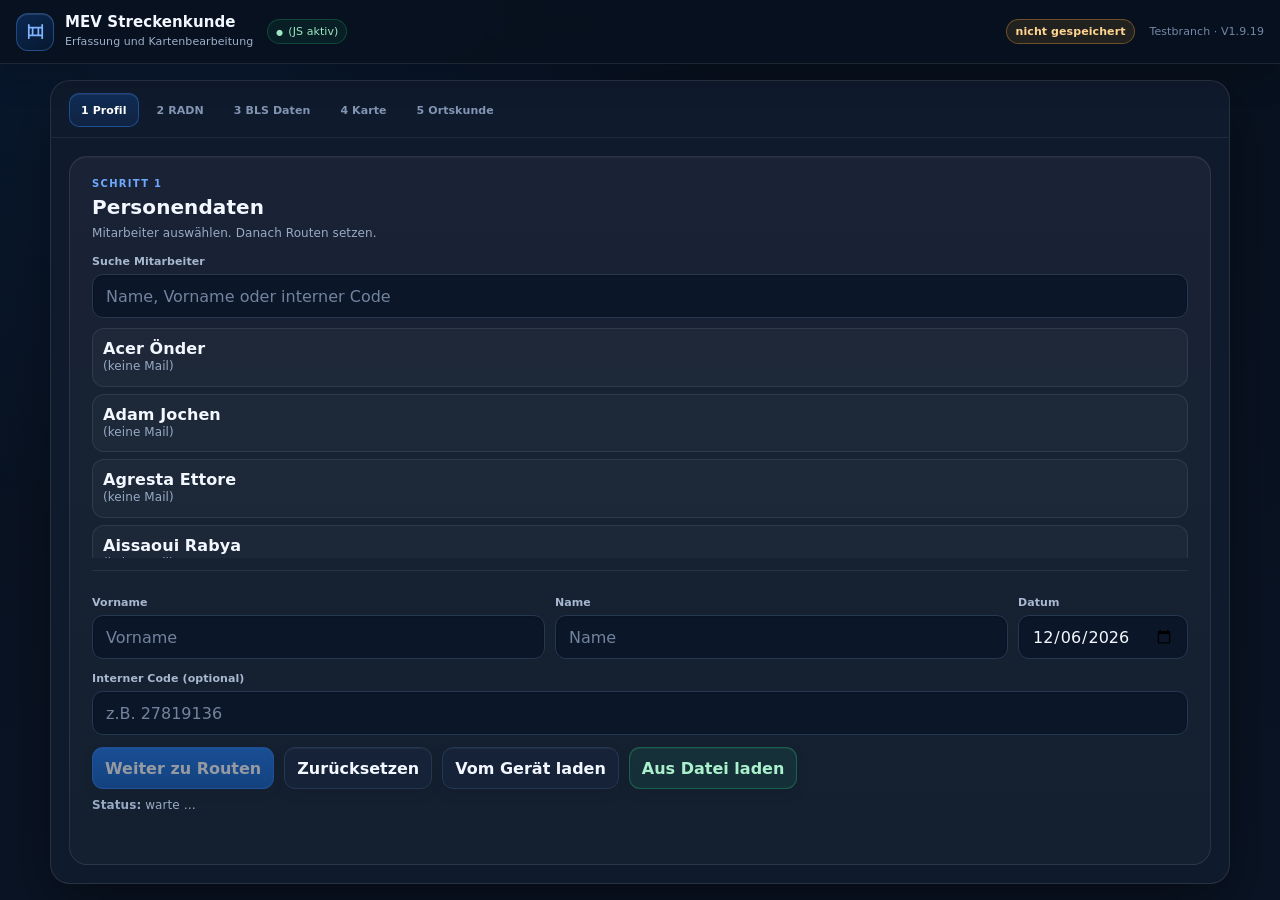
==== commit 8632c355: "Add files via upload" ====
--- a/index.html
+++ b/index.html
@@ -3,10 +3,10 @@
 <head>
  <meta charset="utf-8" />
  <meta name="viewport" content="width=device-width, initial-scale=1, viewport-fit=cover, user-scalable=no" />
- <title>MEV Streckenkunde</title>
+ <title>MEV Streckenkunde · Testbranch</title>
  <meta name="apple-mobile-web-app-capable" content="yes" />
  <meta name="apple-mobile-web-app-status-bar-style" content="default" />
- <meta name="theme-color" content="#0b1220" />
+ <meta name="theme-color" content="#08111f" />
  <style>
  :root{
  --bg:#0b1220; --panel:#121a2b; --panel2:#0f1730; --text:#e8eefc; --muted:#9fb0d0;
@@ -95,26 +95,280 @@
   .toggle.status.a{border-color: rgba(255,42,42,.55); background: rgba(255,42,42,.10);}
   .toggle.status.u{border-color: rgba(255,255,255,.16); background: rgba(255,255,255,.06);}
  .mapSelect{height:40px; min-width:190px; max-width:min(330px,72vw); border-radius:999px; border:1px solid rgba(255,255,255,.16); background:rgba(15,23,48,.96); color:var(--text); padding:0 34px 0 12px; font-weight:800;}
+
+
+/* =========================================================
+   V1.9.19 · MEV Leitstand – visueller Testbranch
+   Keine Änderung an Datenmodell oder Fachlogik.
+   ========================================================= */
+:root{
+ --bg:#08111f;
+ --panel:#101b2d;
+ --panel2:#0b1628;
+ --panel3:#16243a;
+ --text:#f3f7ff;
+ --muted:#9eb0cc;
+ --line:#263751;
+ --lineStrong:#365071;
+ --blue:#1677ff;
+ --blueSoft:rgba(22,119,255,.14);
+ --red:#f04452;
+ --redSoft:rgba(240,68,82,.13);
+ --green:#22b573;
+ --radius:16px;
+ --shadow:0 20px 60px rgba(0,0,0,.38);
+}
+body{
+ background:
+  radial-gradient(circle at 15% 0%, rgba(22,119,255,.09), transparent 34rem),
+  linear-gradient(180deg,#08111f 0%,#0a1424 100%);
+ letter-spacing:.005em;
+}
+button,input,select{font:inherit;}
+button{touch-action:manipulation;}
+button:focus-visible,input:focus-visible,select:focus-visible{
+ outline:3px solid rgba(79,151,255,.42);
+ outline-offset:2px;
+}
+.topbar{
+ height:64px;
+ padding:8px 16px;
+ gap:14px;
+ border-bottom:1px solid rgba(255,255,255,.09);
+ background:rgba(8,17,31,.90);
+ box-shadow:0 10px 35px rgba(0,0,0,.18);
+}
+.brandBlock{display:flex;align-items:center;gap:11px;min-width:0;}
+.brandMark{
+ width:38px;height:38px;display:grid;place-items:center;flex:0 0 auto;
+ border-radius:12px;border:1px solid rgba(88,155,255,.34);
+ background:linear-gradient(145deg,rgba(22,119,255,.24),rgba(22,119,255,.07));
+ box-shadow:inset 0 1px 0 rgba(255,255,255,.12);
+}
+.brandMark svg{width:23px;height:23px;fill:none;stroke:#7fb4ff;stroke-width:1.8;stroke-linecap:round;stroke-linejoin:round;}
+.brand{font-size:15px;font-weight:820;line-height:1.05;white-space:nowrap;}
+.brandSub{font-size:11px;color:var(--muted);margin-top:4px;white-space:nowrap;}
+.bootMark{
+ font-size:11px;color:#9ee8c3;border:1px solid rgba(34,181,115,.28);
+ background:rgba(34,181,115,.09);padding:5px 8px;border-radius:999px;
+}
+.bootMark::before{content:'●';font-size:8px;margin-right:5px;}
+.build{margin-left:0;font-size:11px;color:#7588a7;white-space:nowrap;}
+.dirty{
+ margin-left:auto;font-size:11px;font-weight:750;color:#ffd590;
+ border:1px solid rgba(245,169,55,.35);background:rgba(245,169,55,.11);
+ padding:5px 9px;border-radius:999px;white-space:nowrap;
+}
+.dirty:empty{display:none;}
+.sheet{
+ background:rgba(16,27,45,.97);
+ border:1px solid rgba(255,255,255,.1);
+ box-shadow:var(--shadow);
+}
+.grab{background:rgba(255,255,255,.2);}
+.sheetHeader{padding:12px 14px 9px;border-bottom:1px solid rgba(255,255,255,.07);}
+.steps{gap:6px;flex-wrap:nowrap;width:100%;overflow:auto;scrollbar-width:none;}
+.steps::-webkit-scrollbar{display:none;}
+.step{
+ flex:0 0 auto;min-height:34px;display:flex;align-items:center;
+ font-size:11px;font-weight:750;padding:7px 11px;border-radius:10px;
+ border:1px solid transparent;color:#8295b3;background:transparent;
+ transition:background .16s ease,border-color .16s ease,color .16s ease;
+}
+.step.active{
+ color:#fff;border-color:rgba(55,130,238,.42);
+ background:linear-gradient(180deg,rgba(22,119,255,.20),rgba(22,119,255,.10));
+ box-shadow:inset 0 1px 0 rgba(255,255,255,.07);
+}
+.sheetBody{padding:14px;}
+.card{
+ border:1px solid rgba(255,255,255,.09);
+ background:linear-gradient(180deg,rgba(255,255,255,.045),rgba(255,255,255,.025));
+ border-radius:18px;padding:18px;
+ box-shadow:inset 0 1px 0 rgba(255,255,255,.035);
+}
+.sectionEyebrow,.toolEyebrow{
+ font-size:10px;line-height:1;text-transform:uppercase;letter-spacing:.13em;
+ color:#6fa9ff;font-weight:850;margin-bottom:7px;
+}
+.sectionTitle{font-size:20px;line-height:1.15;font-weight:820;margin-bottom:6px;}
+.sectionTitle span{font-size:12px;font-weight:650;color:var(--muted);margin-left:6px;}
+.hint{font-size:12px;color:#98aac5;line-height:1.45;}
+label{font-size:11px;font-weight:750;color:#a8b8d0;margin:13px 0 6px;}
+input,select{
+ height:44px;border-radius:11px;border:1px solid var(--line);
+ background:#0b1628;color:var(--text);padding:0 13px;
+ box-shadow:inset 0 1px 2px rgba(0,0,0,.18);
+ transition:border-color .16s ease,box-shadow .16s ease,background .16s ease;
+}
+input:hover,select:hover{border-color:var(--lineStrong);}
+input:focus,select:focus{border-color:#3a83ea;box-shadow:0 0 0 3px rgba(22,119,255,.12);}
+.btn,.toggle,.pillBtn,.miniBtn,.iconBtn{
+ border:1px solid var(--line);background:#152238;color:var(--text);
+ box-shadow:inset 0 1px 0 rgba(255,255,255,.045),0 5px 15px rgba(0,0,0,.08);
+ transition:transform .12s ease,border-color .16s ease,background .16s ease,box-shadow .16s ease;
+}
+.btn:hover,.toggle:hover,.pillBtn:hover,.miniBtn:hover,.iconBtn:hover{
+ border-color:#3b5376;background:#1a2a43;
+}
+.btn:active,.toggle:active,.pillBtn:active,.miniBtn:active,.iconBtn:active{transform:translateY(1px);}
+.btn{height:42px;border-radius:11px;font-weight:750;}
+.btn.primary{border-color:rgba(49,130,246,.7);background:linear-gradient(180deg,#1c75e8,#155fc0);color:#fff;}
+.btn.send{border-color:rgba(34,181,115,.7);background:linear-gradient(180deg,#1ead70,#188a5b);color:#fff;}
+.btn.success{border-color:rgba(34,181,115,.38);background:rgba(34,181,115,.11);color:#aaf0cd;}
+.toggle{height:36px;border-radius:10px;font-size:11px;font-weight:780;}
+.toggle.active{outline:none;border-color:rgba(65,139,244,.75);background:var(--blueSoft);box-shadow:inset 0 0 0 1px rgba(65,139,244,.18);}
+.list{gap:7px;}
+.item,.segItem,.groupHead{
+ border-color:rgba(255,255,255,.085);background:rgba(255,255,255,.026);
+ border-radius:12px;transition:background .15s ease,border-color .15s ease,transform .12s ease;
+}
+.item:hover,.segItem:hover{background:rgba(255,255,255,.048);border-color:rgba(255,255,255,.14);}
+.item:has(.badge.k){border-left:3px solid var(--blue);}
+.item:has(.badge.a){border-left:3px solid var(--red);}
+.item:has(.badge.n){border-left:3px solid #667894;}
+.badge{padding:4px 9px;border-radius:8px;font-size:10px;letter-spacing:.02em;}
+.badge.k{color:#8dbdff;border-color:rgba(22,119,255,.36);background:rgba(22,119,255,.11);}
+.badge.a{color:#ff9da6;border-color:rgba(240,68,82,.34);background:rgba(240,68,82,.10);}
+.cardTop{background:linear-gradient(to bottom,rgba(16,27,45,.98) 72%,rgba(16,27,45,0));}
+.mapWrap{inset:64px 0 0 0;background:#f8fbff;}
+.mapBar{
+ left:14px;right:auto;top:78px;width:370px;max-height:calc(100vh - 94px);overflow:auto;
+ display:flex;flex-direction:column;gap:12px;padding:14px;border-radius:18px;
+ border:1px solid rgba(255,255,255,.13);background:rgba(12,23,40,.94);
+ box-shadow:0 20px 60px rgba(0,0,0,.34);backdrop-filter:blur(16px) saturate(125%);
+ scrollbar-width:thin;
+}
+.mapBarHead{display:flex;align-items:center;gap:10px;padding:2px 2px 1px;}
+.toolTitle{font-size:16px;font-weight:820;line-height:1.1;}
+.toolSection{display:grid;gap:8px;padding:11px;border:1px solid rgba(255,255,255,.075);border-radius:13px;background:rgba(255,255,255,.025);}
+.toolLabel{font-size:11px;font-weight:820;color:#b7c5d9;display:flex;justify-content:space-between;gap:8px;}
+.toolLabel span{font-weight:550;color:#7487a5;}
+.segmented{display:grid;gap:7px;}
+.segmented.two{grid-template-columns:1fr 1fr;}
+.statusSegment{grid-template-columns:1fr 1fr 1fr;}
+.pillBtn{
+ height:40px;padding:0 11px;border-radius:10px;font-size:11px;font-weight:780;white-space:nowrap;
+}
+.pillBtn.active{outline:none;border-color:#438cf0;background:rgba(22,119,255,.17);box-shadow:inset 0 0 0 1px rgba(79,151,255,.14);}
+.pillBtn.wide{width:100%;}
+.btnGlyph{font-size:14px;color:#91baff;}
+.mapSelect{width:100%;max-width:none;min-width:0;border-radius:10px;height:42px;font-size:12px;}
+.iconBtn{
+ margin-left:auto;height:34px;border-radius:9px;padding:0 9px;font-size:11px;font-weight:750;
+}
+.iconBtn:disabled{opacity:.45;}
+.statusChoice{display:flex;align-items:center;justify-content:center;gap:6px;padding:0 7px;}
+.statusDot{width:8px;height:8px;border-radius:50%;background:#73839d;box-shadow:0 0 0 3px rgba(115,131,157,.12);}
+.statusChoice.kundig .statusDot{background:var(--blue);box-shadow:0 0 0 3px rgba(22,119,255,.15);}
+.statusChoice.auffrischung .statusDot{background:var(--red);box-shadow:0 0 0 3px rgba(240,68,82,.15);}
+.statusChoice.active.kundig{border-color:rgba(22,119,255,.8);background:rgba(22,119,255,.17);}
+.statusChoice.active.auffrischung{border-color:rgba(240,68,82,.75);background:rgba(240,68,82,.15);}
+.statusChoice.active.unkundig{border-color:#7f91ad;background:rgba(127,145,173,.12);}
+.mapNav{display:grid;grid-template-columns:auto 1fr;gap:8px;padding-top:2px;}
+.navBack{background:rgba(255,255,255,.035);}
+.navNext{border-color:rgba(49,130,246,.75);background:linear-gradient(180deg,#1c75e8,#155fc0);color:#fff;}
+.toast{
+ bottom:18px;border-radius:11px;border-color:rgba(255,255,255,.13);
+ background:rgba(12,23,40,.97);box-shadow:0 16px 45px rgba(0,0,0,.35);
+}
+@media (min-width:900px){
+ .sheet{
+  left:50%;right:auto;top:80px;bottom:16px;width:min(1180px,calc(100vw - 32px));height:auto;
+  transform:translateX(-50%);border-radius:20px;
+ }
+ .grab{display:none;}
+ .sheetHeader{padding:12px 18px 10px;}
+ .sheetBody{padding:18px;}
+ .card{min-height:100%;padding:22px;}
+ .row3{grid-template-columns:minmax(240px,1fr) minmax(240px,1fr) 170px;}
+ #routeList{max-height:calc(100vh - 300px)!important;}
+ #empHits{max-height:230px!important;}
+ .toast{bottom:22px;}
+}
+@media (max-width:899px){
+ .topbar{height:56px;padding:7px 10px;gap:8px;}
+ .brandMark{width:34px;height:34px;border-radius:10px;}
+ .brandMark svg{width:20px;height:20px;}
+ .brand{font-size:13px;}
+ .brandSub{display:none;}
+ .bootMark{display:none;}
+ .build{font-size:10px;}
+ .dirty{font-size:10px;padding:4px 7px;}
+ .mapWrap{inset:56px 0 0 0;}
+ .sheet{height:min(78vh,720px);}
+ .mapBar{
+  left:8px;right:8px;top:64px;width:auto;max-height:48vh;padding:10px;gap:8px;border-radius:15px;
+ }
+ .mapBarHead{display:none;}
+ .toolSection{padding:8px;gap:6px;}
+ .toolLabel{font-size:10px;}
+ .pillBtn{height:38px;font-size:10px;}
+ .statusSegment{grid-template-columns:repeat(3,1fr);}
+ .mapNav{position:sticky;bottom:-10px;margin:0 -10px -10px;padding:10px;background:rgba(12,23,40,.98);}
+ .sectionTitle{font-size:18px;}
+ .card{padding:14px;}
+ .toast{bottom:calc(min(78vh,720px) + 9px);}
+}
+@media (max-width:560px){
+ .build{display:none;}
+ .brandBlock{gap:8px;}
+ .sheetHeader{padding-left:10px;padding-right:10px;}
+ .sheetBody{padding:10px;}
+ .segmented.two{grid-template-columns:1fr;}
+ .statusSegment{grid-template-columns:1fr;}
+ .mapBar{max-height:58vh;}
+ .toolLabel span{display:none;}
+ .row3{grid-template-columns:1fr;}
+}
+
 </style>
 </head>
 <body>
- <div class="topbar"><div class="brand">MEV Streckenkunde</div><div id="bootMark" style="font-size:12px; color:rgba(255,255,255,.55); margin-left:10px;">(JS aktiv)</div><div class="build">Build: 2026-07-14 V1.9.18</div></div>
+ <div class="topbar">
+  <div class="brandBlock">
+   <div class="brandMark" aria-hidden="true">
+    <svg viewBox="0 0 24 24" role="img"><path d="M5 19V5m14 14V5M5 8h14M5 16h14M9 8v8m6-8v8"/></svg>
+   </div>
+   <div><div class="brand">MEV Streckenkunde</div><div class="brandSub">Erfassung und Kartenbearbeitung</div></div>
+  </div>
+  <div id="bootMark" class="bootMark">JS aktiv</div>
+  <div class="dirty" id="dirty"></div>
+  <div class="build">Testbranch · V1.9.19</div>
+ </div>
  <!-- Step 4: Map view -->
  <div class="mapWrap hidden" id="viewMap">
  <div id="mapHost"><div style="padding:12px; color:#111;"><b>SVG noch nicht geladen.</b></div></div>
  </div>
  <div class="mapBar hidden" id="mapBar">
- <button class="pillBtn active" id="modePan" type="button">Verschieben/Zoomen</button>
- <button class="pillBtn" id="modeEdit" type="button">Punkte / Wisch-Abschnitt</button>
- <select id="linePick" class="mapSelect" aria-label="RADN-Linie auswählen"><option value="">Linie wählen …</option></select>
- <button class="pillBtn" id="markLineStations" type="button">Alle Stationen der Linie markieren</button>
- <button class="pillBtn" id="undoMap" type="button" disabled>Rückgängig</button>
- <span style="flex:1 1 auto"></span>
- <button class="pillBtn active" data-pick="kundig" id="pickK" type="button">Kundig (blau)</button>
- <button class="pillBtn" data-pick="auffrischung" id="pickA" type="button">Auffrischung (rot)</button>
- <button class="pillBtn" data-pick="unkundig" id="pickN" type="button">Unkundig (Original)</button>
- <button class="pillBtn" id="toOrtskunde" type="button">Weiter: Ortskunde</button>
- <button class="pillBtn" id="backFromMap" type="button">Zurück</button>
+  <div class="mapBarHead">
+   <div><div class="toolEyebrow">Kartenwerkzeuge</div><div class="toolTitle">Stationen bearbeiten</div></div>
+   <button class="iconBtn" id="undoMap" type="button" disabled title="Letzte Kartenänderung rückgängig">↶ <span>Rückgängig</span></button>
+  </div>
+  <div class="toolSection">
+   <div class="toolLabel">Modus</div>
+   <div class="segmented two">
+    <button class="pillBtn active" id="modePan" type="button"><span class="btnGlyph">✥</span> Verschieben</button>
+    <button class="pillBtn" id="modeEdit" type="button"><span class="btnGlyph">⌁</span> Abschnitt markieren</button>
+   </div>
+  </div>
+  <div class="toolSection">
+   <div class="toolLabel">RADN-Linie <span>optional beim Wischen</span></div>
+   <select id="linePick" class="mapSelect" aria-label="RADN-Linie auswählen"><option value="">Linie wählen …</option></select>
+   <button class="pillBtn wide" id="markLineStations" type="button">Alle Stationen dieser Linie markieren</button>
+  </div>
+  <div class="toolSection">
+   <div class="toolLabel">Status</div>
+   <div class="segmented statusSegment">
+    <button class="pillBtn statusChoice kundig active" data-pick="kundig" id="pickK" type="button"><span class="statusDot"></span>Kundig</button>
+    <button class="pillBtn statusChoice auffrischung" data-pick="auffrischung" id="pickA" type="button"><span class="statusDot"></span>Auffrischung</button>
+    <button class="pillBtn statusChoice unkundig" data-pick="unkundig" id="pickN" type="button"><span class="statusDot"></span>Unkundig</button>
+   </div>
+  </div>
+  <div class="mapNav">
+   <button class="pillBtn navBack" id="backFromMap" type="button">← Zurück</button>
+   <button class="pillBtn navNext" id="toOrtskunde" type="button">Weiter zur Ortskunde →</button>
+  </div>
  </div>
  <!-- Sheet -->
  <div class="sheet" id="sheet">
@@ -127,12 +381,11 @@
  <span class="step" id="s4">4 Karte</span>
  <span class="step" id="s5">5 Ortskunde</span>
  </div>
- <div class="dirty" id="dirty"></div>
  </div>
  <div class="sheetBody">
  <!-- Step 1 -->
  <div class="card" id="p1">
- <div style="font-weight:850; margin-bottom:6px;">Personendaten</div>
+ <div class="sectionEyebrow">Schritt 1</div><div class="sectionTitle">Personendaten</div>
  <div class="hint">Mitarbeiter auswählen. Danach Routen setzen.</div>
  <label>Suche Mitarbeiter</label>
  <input id="empSearch" placeholder="Name, Vorname oder interner Code" />
@@ -157,7 +410,7 @@
  </div>
  <!-- Step 2 -->
  <div class="card hidden" id="p2">
- <div style="font-weight:850; margin-bottom:6px;">RADN-Strecken (101–791)</div>
+ <div class="sectionEyebrow">Schritt 2</div><div class="sectionTitle">RADN-Strecken <span>101–791</span></div>
  <div class="hint">Status wählen und im Modus «Markieren» Route anklicken</div>
  <div class="cardTop">
  <div class="toggleRow">
@@ -180,7 +433,7 @@
  </div>
  <!-- Step 3 -->
  <div class="card hidden" id="p3">
- <div style="font-weight:850; margin-bottom:6px;">BLS Daten</div>
+ <div class="sectionEyebrow">Schritt 3</div><div class="sectionTitle">BLS-Teilstrecken</div>
  <div class="hint">BLS Daten (nur gewählte RADN-Routen). Tippen toggelt kundig/unkundig (Standard = unkundig).</div>
  <div class="toggleRow" style="margin-top:10px;">
  <button class="toggle active" id="blsFilterAll" type="button">Alle</button>
@@ -200,7 +453,7 @@
  </div>
  <!-- Step 5 -->
  <div class="card hidden" id="p5">
- <div style="font-weight:850; margin-bottom:6px;">Ortskunde (Anschlussgleise und Tanklager)</div>
+ <div class="sectionEyebrow">Schritt 5</div><div class="sectionTitle">Ortskunde <span>Anschlussgleise und Tanklager</span></div>
  <div class="cardTop">
  <div class="toggleRow">
  <span class="hint" style="margin:0;">Prüfen und bestätigen</span>
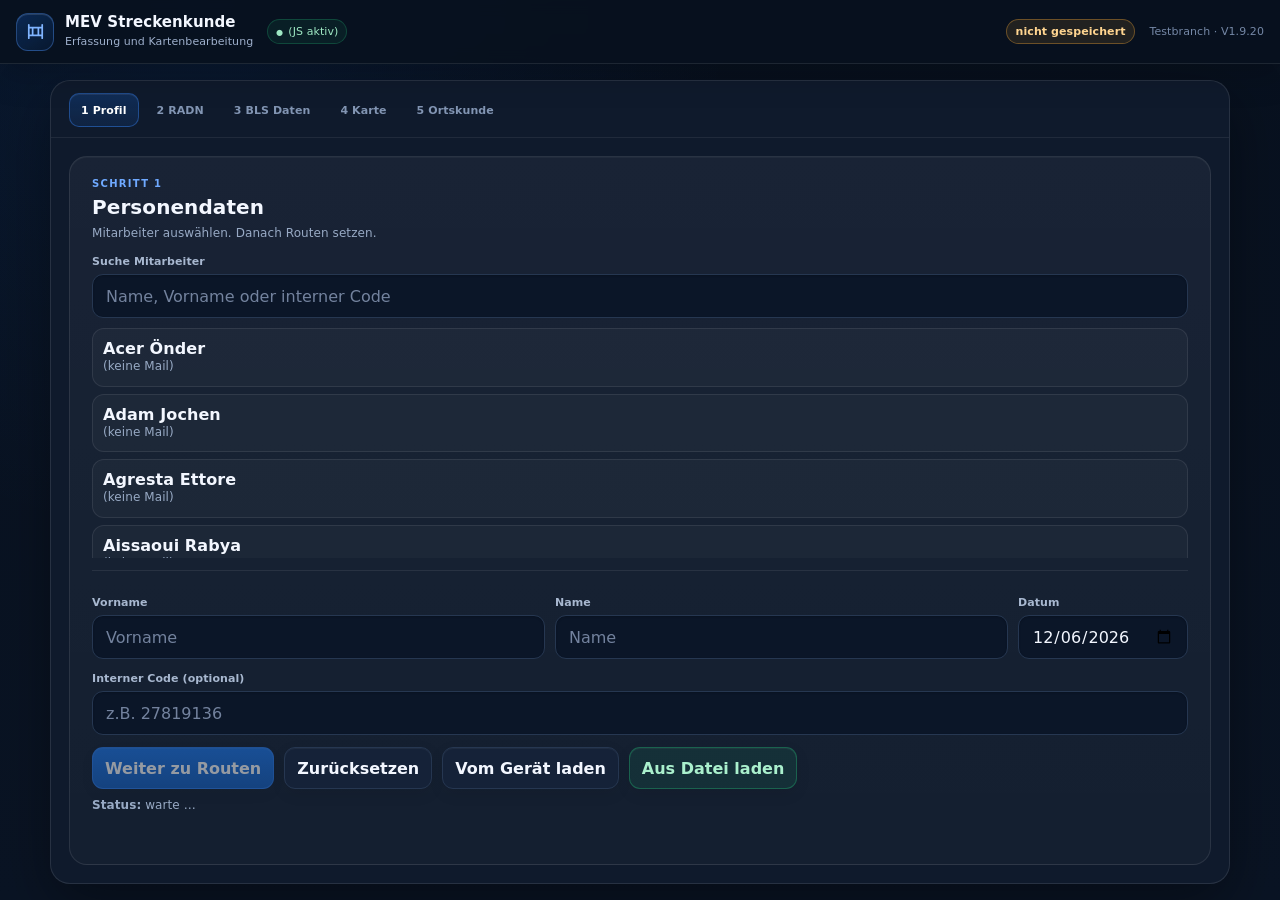
==== commit a693ddb1: "Add files via upload" ====
--- a/index.html
+++ b/index.html
@@ -84,6 +84,7 @@
  .item.suggest{outline:2px solid rgba(0, 200, 120, .55);} 
  .badge.sug{color: rgba(0,200,120,.95); border-color: rgba(0,200,120,.55); background: rgba(0,200,120,.12);} 
  .item.ortOn{background: rgba(0,200,120,.10);} 
+ .item.noMap{border-style:dashed;} .item.noMap .routeMeta{color:#d5a84b;}
  .groupHead{display:flex; gap:10px; align-items:center; padding:10px; border-radius:12px; border:1px solid rgba(255,255,255,.12); background: rgba(255,255,255,.03);} 
  .groupTitle{font-weight:900;} 
  .groupMeta{font-size:12px; color:var(--muted);} 
@@ -98,7 +99,7 @@
 
 
 /* =========================================================
-   V1.9.19 · MEV Leitstand – visueller Testbranch
+   V1.9.20 · offizieller RADN-Katalog und Mehrfachzuordnung
    Keine Änderung an Datenmodell oder Fachlogik.
    ========================================================= */
 :root{
@@ -334,7 +335,7 @@
   </div>
   <div id="bootMark" class="bootMark">JS aktiv</div>
   <div class="dirty" id="dirty"></div>
-  <div class="build">Testbranch · V1.9.19</div>
+  <div class="build">Testbranch · V1.9.20</div>
  </div>
  <!-- Step 4: Map view -->
  <div class="mapWrap hidden" id="viewMap">
@@ -354,6 +355,7 @@
   </div>
   <div class="toolSection">
    <div class="toolLabel">RADN-Linie <span>optional beim Wischen</span></div>
+   <div class="hint" id="mapRadnMeta" style="margin:-2px 0 7px;"></div>
    <select id="linePick" class="mapSelect" aria-label="RADN-Linie auswählen"><option value="">Linie wählen …</option></select>
    <button class="pillBtn wide" id="markLineStations" type="button">Alle Stationen dieser Linie markieren</button>
   </div>
@@ -412,6 +414,7 @@
  <div class="card hidden" id="p2">
  <div class="sectionEyebrow">Schritt 2</div><div class="sectionTitle">RADN-Strecken <span>101–791</span></div>
  <div class="hint">Status wählen und im Modus «Markieren» Route anklicken</div>
+ <div class="hint" id="radnMeta" style="margin-top:5px;"></div>
  <div class="cardTop">
  <div class="toggleRow">
  <span class="hint" style="margin:0;">BLS Teilstrecken bearbeiten?</span>
@@ -489,6 +492,8 @@
  routes: {},
  routeSegmentsOrdered: {},
  idx: null,
+ radn: null,
+ assetsLoaded: false,
  svgText: null,
  svgRoot: null,
  viewBase: null,
@@ -548,6 +553,7 @@
  }
  // ===== Tanklager/Anschlussgleise: Abgleich über data-line =====
  function parseLineTokens(value){
+ if(Array.isArray(value)) value = value.join(' ');
  var raw = String(value == null ? '' : value);
  var matches = raw.match(/\d{3}/g) || [];
  var seen = {};
@@ -561,6 +567,51 @@
  }
  out.sort(function(a,b){ return Number(a)-Number(b); });
  return out;
+ }
+ function stationEntryLines(it, key){
+ var vals = [];
+ if(it && Array.isArray(it.lines)) vals = vals.concat(parseLineTokens(it.lines));
+ if(it) vals = vals.concat(parseLineTokens(it.line || ''));
+ vals = vals.concat(parseLineTokens(key || ''));
+ var seen = {}, out = [];
+ vals.forEach(function(line){ if(!seen[line]){ seen[line]=1; out.push(line); } });
+ out.sort(function(a,b){ return Number(a)-Number(b); });
+ return out;
+ }
+ function radnLineInfo(line){
+ var lines = st.radn && st.radn.lines;
+ return lines && lines[line] ? lines[line] : null;
+ }
+ function radnGaugeLabel(line){
+ var info = radnLineInfo(line);
+ return info && info.gauge === 'narrow' ? 'Schmalspur' : 'Normalspur';
+ }
+ function renderRadnMeta(){
+ var meta = st.radn && st.radn._meta;
+ var text = '';
+ if(meta){
+ var version = meta.document_version ? ('Version ' + meta.document_version) : '';
+ var valid = meta.document_valid_from ? ('gültig ab ' + String(meta.document_valid_from).split('-').reverse().join('.')) : '';
+ text = ['RADN R I-30131', version, valid].filter(Boolean).join(' · ');
+ }else{
+ text = 'RADN-Katalog nicht geladen – Namen aus index.json';
+ }
+ if($('radnMeta')) $('radnMeta').textContent = text;
+ if($('mapRadnMeta')) $('mapRadnMeta').textContent = text;
+ }
+ function configuredStationIdsBetween(line,startId,endId){
+ var info = radnLineInfo(line);
+ var variants = info && Array.isArray(info.variants) ? info.variants : [];
+ for(var i=0;i<variants.length;i++){
+ var ids = Array.isArray(variants[i].stations) ? variants[i].stations : [];
+ var a = ids.indexOf(startId), b = ids.indexOf(endId);
+ if(a === -1 || b === -1) continue;
+ var lo = Math.min(a,b), hi = Math.max(a,b);
+ var part = ids.slice(lo,hi+1);
+ if(a>b) part.reverse();
+ return part;
+ }
+ return [];
  }
  function collectDataLines(el){
  var out=[];
@@ -590,7 +641,7 @@
  for(var i=0;i<arr.length;i++){
  var it = arr[i] || {};
  if(!it.tanklager) continue;
- var lines = parseLineTokens(it.line || lineKey || '');
+ var lines = stationEntryLines(it, lineKey);
  // Sonderfall: unknown-Liste mit code = Liniennummer (z.B. "411")
  if(!lines.length) lines = parseLineTokens(it.code || '');
  if(!lines.length) continue;
@@ -779,13 +830,21 @@
  return '<span class="badge n">unkundig</span>';
  };
  function allRoutes(){
+ var official = st.radn && st.radn.lines;
+ if(official){
+ return Object.keys(official).filter(function(k){
+ var info = official[k] || {};
+ return /^\d{3}$/.test(k) && Number(k)>=101 && Number(k)<=791 && info.enabled !== false;
+ }).sort(function(a,b){ return Number(a)-Number(b); });
+ }
  return Object.keys(st.routes||{}).filter(k=>/^\d{3}$/.test(k)).filter(k=>{
  const n=Number(k); return n>=101 && n<=791;
  }).sort((a,b)=>Number(a)-Number(b));
  }
  function routeMatchesSearch(route){ return true; }
  function routeNameOnly(r){
- let name = String((st.routes||{})[r] || '').trim();
+ var info = radnLineInfo(r);
+ let name = String((info && info.name) || (st.routes||{})[r] || '').trim();
  const escaped = String(r).replace(/[.*+?^${}()|[\]\\]/g, '\\$&');
  const prefix = new RegExp('^' + escaped + '(?=\\s|[-–—:|/]|$)');
  while(prefix.test(name)){
@@ -829,9 +888,15 @@
  routes.forEach(r=>{
  const div=document.createElement('div'); div.className='item';
  const status=st.routeStatus[r]||'unkundig';
- div.innerHTML=`<div class="no">${r}</div><div class="desc"><b></b></div>${badge(status)}`;
+ div.innerHTML=`<div class="no">${r}</div><div class="desc"><b></b><div class="hint routeMeta"></div></div>${badge(status)}`;
  const titleEl = div.querySelector('.desc b');
  if(titleEl) titleEl.textContent = routeDisplayTitle(r);
+ const metaEl = div.querySelector('.routeMeta');
+ if(metaEl){
+ const count = stationEntriesForLine(r).length;
+ metaEl.textContent = radnGaugeLabel(r) + ' · ' + (count ? (count + (count===1 ? ' Kartenstation' : ' Kartenstationen')) : 'keine Kartendaten');
+ }
+ if(!stationEntriesForLine(r).length) div.classList.add('noMap');
  let down = null;
  div.addEventListener('pointerdown', (ev)=>{
  if(st.radnMode !== 'mark') return;
@@ -944,15 +1009,19 @@
  }
  // Assets
  async function ensureAssetsLoaded(){
- if(st.idx && st.svgText && Object.keys(st.routes).length){ populateLinePick(); return; }
+ if(st.assetsLoaded){ populateLinePick(); renderRadnMeta(); return; }
  const idx=await loadJson(abs('assets/index.json'));
  st.routes = idx.routes || {};
  st.routeSegmentsOrdered = idx.routeSegmentsOrdered || {};
+ try{ st.radn = await loadJson(abs('assets/radn_lines.json')); }
+ catch(e){ console.warn('radn_lines.json nicht geladen, Fallback auf index.json', e); st.radn = null; }
  if(!st.blsMode && st.blsAllFalsePending){ resetAllTeilstreckenFalse(); }
  st.idx = await loadJson(abs('assets/stations_by_line.json'));
  buildIdxTankByLine();
+ st.svgText = await loadText(abs('assets/map.svg'));
+ st.assetsLoaded = true;
  populateLinePick();
- st.svgText = await loadText(abs('assets/map.svg'));
+ renderRadnMeta();
  }
  // SVG embed + pan/zoom
  function getInitialViewBox(svg){
@@ -995,7 +1064,7 @@
  Object.keys(st.idx||{}).forEach(function(key){
  const arr = st.idx[key]; if(!Array.isArray(arr)) return;
  arr.forEach(function(it){
- const actual = parseLineTokens((it && (it.line || key)) || '');
+ const actual = stationEntryLines(it, key);
  const id = String((it && it.id) || '').trim();
  if(actual.indexOf(target)===-1 || !id || seen.has(id)) return;
  seen.add(id); out.push(it);
@@ -1004,30 +1073,38 @@
  return out;
  }
  function availableStationLines(){
- const lines = new Set();
- Object.keys(st.idx||{}).forEach(function(key){
- const arr = st.idx[key]; if(!Array.isArray(arr)) return;
- arr.forEach(function(it){
- const vals = parseLineTokens((it && (it.line || key)) || '');
- vals.forEach(function(line){ lines.add(line); });
- });
- });
- return Array.from(lines).sort(function(a,b){ return Number(a)-Number(b); });
+ return allRoutes().filter(function(line){ return stationEntriesForLine(line).length > 0; });
  }
  function populateLinePick(){
  const sel = $('linePick'); if(!sel || !st.idx) return;
  const previous = sel.value;
- const lines = availableStationLines();
+ const lines = allRoutes();
+ const selectedSet = new Set(selectedRoutes());
  sel.innerHTML = '<option value="">Linie wählen (optional) …</option>';
- lines.forEach(function(line){
+ function addGroup(label, arr, disabled){
+ if(!arr.length) return;
+ const group = document.createElement('optgroup'); group.label = label;
+ arr.forEach(function(line){
  const opt = document.createElement('option');
  const count = stationEntriesForLine(line).length;
  opt.value = line;
- opt.textContent = routeDisplayTitle(line) + ' · ' + count + ' Stationen';
- sel.appendChild(opt);
- });
- const preferred = previous || selectedRoutes()[0] || '';
- if(preferred && lines.indexOf(preferred)!==-1) sel.value = preferred;
+ opt.disabled = !!disabled;
+ opt.textContent = routeDisplayTitle(line) + ' · ' + count + (count===1 ? ' Station' : ' Stationen');
+ group.appendChild(opt);
+ });
+ sel.appendChild(group);
+ }
+ const selected = lines.filter(function(line){ return selectedSet.has(line) && stationEntriesForLine(line).length; });
+ const normal = lines.filter(function(line){ return !selectedSet.has(line) && radnGaugeLabel(line)==='Normalspur' && stationEntriesForLine(line).length; });
+ const narrow = lines.filter(function(line){ return !selectedSet.has(line) && radnGaugeLabel(line)==='Schmalspur' && stationEntriesForLine(line).length; });
+ const missing = lines.filter(function(line){ return !stationEntriesForLine(line).length; });
+ addGroup('Ausgewählte RADN-Strecken', selected, false);
+ addGroup('Normalspur', normal, false);
+ addGroup('Schmalspur', narrow, false);
+ addGroup('Keine Kartendaten', missing, true);
+ const available = availableStationLines();
+ const preferred = previous || selected[0] || '';
+ if(preferred && available.indexOf(preferred)!==-1) sel.value = preferred;
  }
  function svgPointById(id){
  if(!st.svgRoot || !id) return null;
@@ -1080,7 +1157,7 @@
  const arr = st.idx[key]; if(!Array.isArray(arr)) return;
  arr.forEach(function(it){
  if(!it || String(it.id||'') !== id) return;
- const vals = parseLineTokens(it.line || key || '');
+ const vals = stationEntryLines(it, key);
  vals.forEach(function(line){ out.add(line); });
  });
  }
@@ -1172,6 +1249,11 @@
  return {at:at,d:d,x:q.x,y:q.y};
  }
  function pointsBetweenOnLine(line,startPt,endPt){
+ const configuredIds = configuredStationIdsBetween(line,startPt && startPt.id,endPt && endPt.id);
+ if(configuredIds.length>=2){
+ const configuredPoints = configuredIds.map(svgPointById).filter(Boolean);
+ if(configuredPoints.length>=2) return configuredPoints;
+ }
  const candidates=allSvgPointsForLine(line);
  if(!candidates.length) return [];
  const geometry=routeGeometryForLine(line,startPt,endPt);
@@ -1482,7 +1564,7 @@
  const linien={}; allRoutes().forEach(r=>{ const s=st.routeStatus[r] || 'unkundig'; linien[r]={status:s, kundig:(s==='kundig'), auffrischung:(s==='auffrischung'), unkundig:(s==='unkundig')}; });
  const teilstrecken={}; Object.keys(st.teilstrecken).sort((a,b)=>Number(a)-Number(b)).forEach(r=>{ teilstrecken[r]=[]; (st.routeSegmentsOrdered[r]||[]).forEach(it=>{ const k=segKey(it); const val = st.teilstrecken[r] && st.teilstrecken[r][k]; teilstrecken[r].push({seg:it.seg, from:it.from, to:it.to, fromName:it.fromName||'', toName:it.toName||'', kundig:(val===true)}); }); });
  const ortskunde={}; Object.keys(st.orts).sort((a,b)=>a.localeCompare(b,'de-CH')).forEach(o=>{ ortskunde[o]={kundig:isOrtOn(o), linien:(st.orts[o].linien||[]).slice()}; });
- return {erzeugtAm:new Date().toISOString(), person:{...st.person}, bls:st.blsMode, linien, teilstrecken, ortskunde, overrides:st.overrides||{}};
+ return {erzeugtAm:new Date().toISOString(), radn:(st.radn&&st.radn._meta?{...st.radn._meta}:null), person:{...st.person}, bls:st.blsMode, linien, teilstrecken, ortskunde, overrides:st.overrides||{}};
  }
  function saveLocal(){ localStorage.setItem('mev_streckenkunde_state_v4_2', JSON.stringify(payload())); setDirty(false); toast('Auf Gerät gespeichert.'); }
  function loadLocal(){ const raw=localStorage.getItem('mev_streckenkunde_state_v4_2'); if(!raw){ toast('Keine Daten gespeichert.'); return; } try{ const p=JSON.parse(raw); if(p.person){ st.person={...st.person, ...p.person}; $('vorname').value=st.person.vorname||''; $('nachname').value=st.person.nachname||''; $('datum').value=st.person.datum||''; $('pnr').value=st.person.personalnummer||''; } st.blsMode=!!p.bls; $('blsYes').classList.toggle('active', st.blsMode); $('blsNo').classList.toggle('active', !st.blsMode); st.routeStatus={}; if(p.linien){ Object.keys(p.linien).forEach(r=>{ st.routeStatus[r]=p.linien[r].status || (p.linien[r].kundig?'kundig':(p.linien[r].auffrischung?'auffrischung':'unkundig')); }); } st.teilstrecken={}; if(p.teilstrecken){ Object.keys(p.teilstrecken).forEach(r=>{ st.teilstrecken[r]={}; (p.teilstrecken[r]||[]).forEach(it=>{ st.teilstrecken[r][`${it.seg}\n${it.from}>${it.to}`]=!!it.kundig; }); }); } st.orts={}; if(p.ortskunde){ Object.keys(p.ortskunde).forEach(o=>{ st.orts[o]={linien:(p.ortskunde[o].linien||[])}; st.ortsManual[o]=!!p.ortskunde[o].kundig; }); } st.overrides=p.overrides||{}; st.undoStack=[]; updateUndoButton(); syncPerson(); renderRouteList(); renderSegList(); if(st.svgRoot) applySelectionToSvg(); rebuildOrts(); renderOrts(); renderSummary(); setDirty(false); toast('Vom Gerät geladen.'); }catch(e){ console.error(e); toast('Laden fehlgeschlagen.'); } }
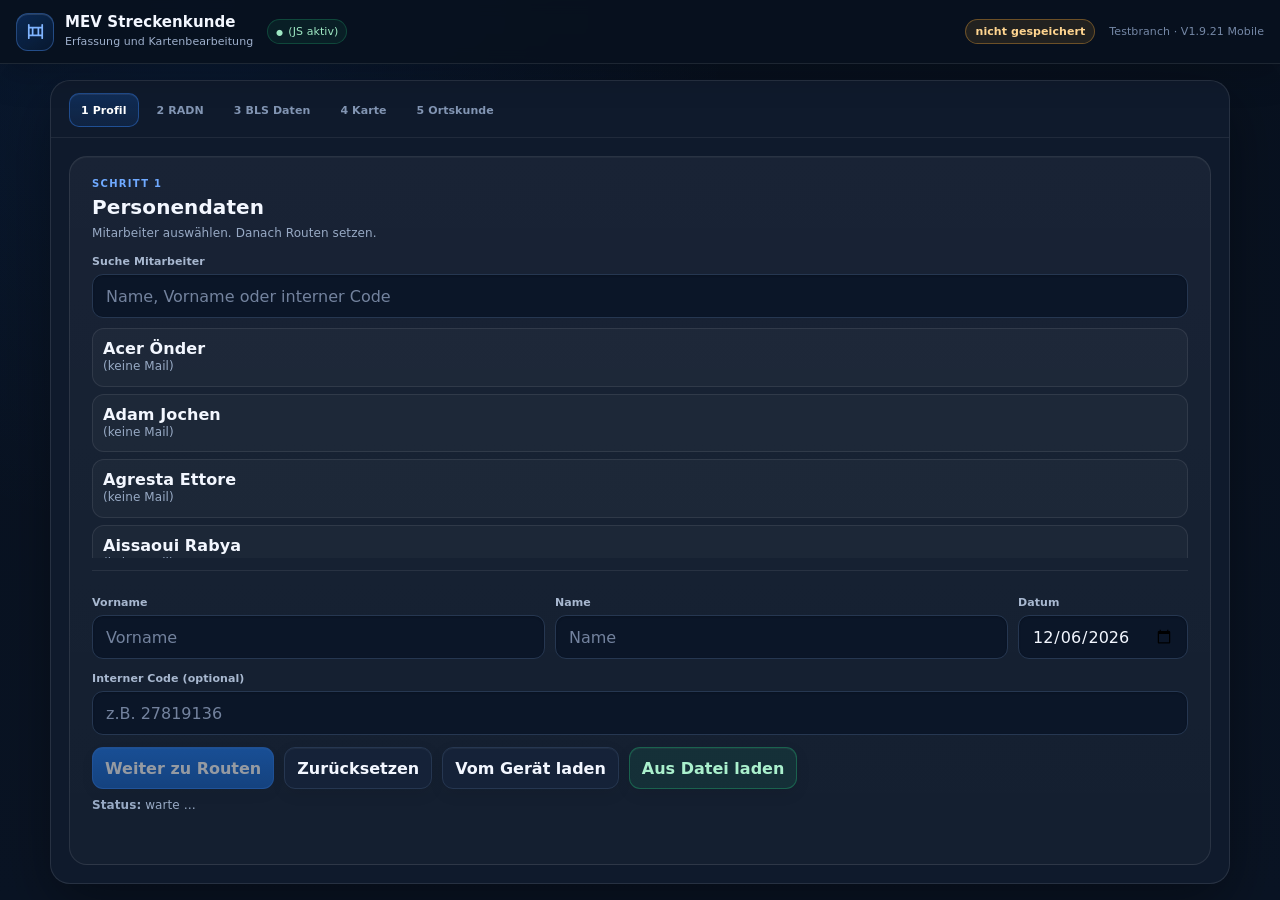
==== commit fde840f0: "Add files via upload" ====
--- a/index.html
+++ b/index.html
@@ -323,6 +323,51 @@
  .row3{grid-template-columns:1fr;}
 }
 
+
+/* V1.9.21: mobile Kartenwerkzeuge als einklappbares Bottom-Dock */
+.mobileToolSummary,.mobileToolsToggle{display:none;}
+.mapBarTitleBlock{min-width:0;}
+@media (max-width:560px){
+ .mapWrap{inset:56px 0 0 0;}
+ .mapBar{
+  top:auto;bottom:calc(8px + env(safe-area-inset-bottom));left:8px;right:8px;width:auto;
+  max-height:min(72dvh,620px);padding:10px;gap:8px;overflow:auto;
+  border-radius:18px;transition:max-height .22s ease,transform .22s ease,box-shadow .22s ease;
+  overscroll-behavior:contain;
+ }
+ .mapBarHead{
+  display:flex;position:sticky;top:-10px;z-index:6;margin:-10px -10px 0;padding:10px;
+  border-bottom:1px solid rgba(255,255,255,.08);border-radius:18px 18px 12px 12px;
+  background:rgba(12,23,40,.985);backdrop-filter:blur(16px) saturate(125%);
+ }
+ .mapBarTitleBlock{flex:1 1 auto;min-width:0;}
+ .mapBarHead .toolEyebrow{font-size:9px;}
+ .mapBarHead .toolTitle{font-size:13px;white-space:nowrap;overflow:hidden;text-overflow:ellipsis;}
+ .mobileToolSummary{display:block;margin-top:2px;color:#91a6c6;font-size:10px;white-space:nowrap;overflow:hidden;text-overflow:ellipsis;}
+ .mobileToolsToggle{display:inline-flex;align-items:center;justify-content:center;flex:0 0 auto;}
+ .mobileToolsToggle span{display:none;}
+ #undoMap span{display:none;}
+ .mapBar.collapsed{max-height:64px;overflow:hidden;padding:0 10px;box-shadow:0 12px 34px rgba(0,0,0,.34);}
+ .mapBar.collapsed .mapBarHead{position:static;margin:0 -10px;padding:9px 10px;border-bottom:0;border-radius:17px;background:rgba(12,23,40,.97);}
+ .mapBar.collapsed .toolSection,.mapBar.collapsed .mapNav{display:none;}
+ .mapBar.collapsed .toolEyebrow{display:none;}
+ .mapBar.collapsed .toolTitle{font-size:12px;}
+ .mapBar.collapsed #undoMap{display:none;}
+ .mapBar.collapsed .mobileToolsToggle{border-color:rgba(65,139,244,.58);background:rgba(22,119,255,.14);}
+ .mapBar:not(.collapsed) .mobileToolsToggle{transform:rotate(180deg);}
+ .mapBar .toolSection{padding:8px;gap:6px;}
+ .mapBar .segmented.two{grid-template-columns:1fr 1fr;}
+ .mapBar .statusSegment{grid-template-columns:repeat(3,1fr);}
+ .mapBar .pillBtn{height:40px;font-size:10px;}
+ .mapBar .mapNav{position:sticky;bottom:-10px;margin:0 -10px -10px;padding:10px calc(10px + env(safe-area-inset-right)) calc(10px + env(safe-area-inset-bottom)) calc(10px + env(safe-area-inset-left));background:rgba(12,23,40,.985);}
+ .toast{top:66px;bottom:auto;max-width:calc(100vw - 20px);}
+}
+@media (max-width:390px){
+ .mapBar .statusChoice{padding:0 4px;gap:4px;}
+ .mapBar .statusDot{width:7px;height:7px;}
+ .mapBar .pillBtn{font-size:9px;}
+}
+
 </style>
 </head>
 <body>
@@ -335,15 +380,16 @@
   </div>
   <div id="bootMark" class="bootMark">JS aktiv</div>
   <div class="dirty" id="dirty"></div>
-  <div class="build">Testbranch · V1.9.20</div>
+  <div class="build">Testbranch · V1.9.21 Mobile</div>
  </div>
  <!-- Step 4: Map view -->
  <div class="mapWrap hidden" id="viewMap">
  <div id="mapHost"><div style="padding:12px; color:#111;"><b>SVG noch nicht geladen.</b></div></div>
  </div>
  <div class="mapBar hidden" id="mapBar">
-  <div class="mapBarHead">
-   <div><div class="toolEyebrow">Kartenwerkzeuge</div><div class="toolTitle">Stationen bearbeiten</div></div>
+  <div class="mapBarHead" id="mapBarHead">
+   <div class="mapBarTitleBlock"><div class="toolEyebrow">Kartenwerkzeuge</div><div class="toolTitle">Stationen bearbeiten</div><div class="mobileToolSummary" id="mobileToolSummary">Verschieben · Kundig</div></div>
+   <button class="iconBtn mobileToolsToggle" id="toggleMapTools" type="button" aria-expanded="true" title="Kartenwerkzeuge ein- oder ausklappen">⌄ <span>Einklappen</span></button>
    <button class="iconBtn" id="undoMap" type="button" disabled title="Letzte Kartenänderung rückgängig">↶ <span>Rückgängig</span></button>
   </div>
   <div class="toolSection">
@@ -1572,9 +1618,28 @@
  function importJsonFile(file){ return new Promise((resolve, reject)=>{ const fr = new FileReader(); fr.onload = ()=>{ try{ resolve(JSON.parse(String(fr.result||''))); } catch(e){ reject(e); } }; fr.onerror = reject; fr.readAsText(file); }); }
  async function applyPayload(p){ if(!p || typeof p !== 'object') throw new Error('Ungültige Datei'); try{ await ensureAssetsLoaded(); }catch(e){} if(p.person){ st.person = {...st.person, ...p.person}; $('vorname').value = st.person.vorname || ''; $('nachname').value = st.person.nachname || ''; $('datum').value = st.person.datum || $('datum').value || localDateISO(); $('pnr').value = st.person.personalnummer || ''; } if('bls' in p){ st.blsMode = !!p.bls; $('blsYes').classList.toggle('active', st.blsMode); $('blsNo').classList.toggle('active', !st.blsMode); if(!st.blsMode){ st.blsAllFalsePending = true; resetAllTeilstreckenFalse(); } } st.routeStatus = {}; if(p.linien){ Object.keys(p.linien).forEach(r=>{ const it = p.linien[r] || {}; st.routeStatus[r] = it.status || (it.kundig ? 'kundig' : (it.auffrischung ? 'auffrischung' : 'unkundig')); }); } st.teilstrecken = {}; if(p.teilstrecken){ Object.keys(p.teilstrecken).forEach(r=>{ st.teilstrecken[r] = {}; (p.teilstrecken[r] || []).forEach(it=>{ st.teilstrecken[r][`${it.seg}\n${it.from}>${it.to}`] = !!it.kundig; }); }); } st.orts = {}; st.ortsManual = st.ortsManual || {}; if(p.ortskunde){ Object.keys(p.ortskunde).forEach(o=>{ st.orts[o] = { linien: (p.ortskunde[o].linien || []) }; st.ortsManual[o] = !!p.ortskunde[o].kundig; }); } st.overrides = p.overrides || {}; st.undoStack=[]; updateUndoButton(); syncPerson(); try{ renderRouteList(); }catch(e){} try{ renderSegList(); }catch(e){} if(st.svgRoot) try{ applySelectionToSvg(); }catch(e){} try{ rebuildOrts(); renderOrts(); renderSummary(); }catch(e){} setDirty(false); }
  async function exportJson(){ const p=payload(); if(!p.person.vorname||!p.person.nachname||!p.person.datum){ toast('Personendaten fehlen.'); return; } const safe=(s)=>String(s||'').replace(/[^a-zA-Z0-9\-_. ]/g,'').trim().replace(/\s+/g,'_'); const fn=('streckenkunde_'+safe(p.person.nachname)+'_'+safe(p.person.vorname)+'_'+safe(p.person.datum)+'.json').replace(/__+/g,'_'); const blob=new Blob([JSON.stringify(p,null,2)],{type:'application/json'}); try{ const file=new File([blob],fn,{type:'application/json'}); if(navigator.share && navigator.canShare && navigator.canShare({files:[file]})){ await navigator.share({title:'Streckenkunde', files:[file]}); setDirty(false); toast('Teilen geöffnet.'); return; } }catch(e){} const url=URL.createObjectURL(blob); const a=document.createElement('a'); a.href=url; a.download=fn; document.body.appendChild(a); a.click(); a.remove(); setTimeout(()=>URL.revokeObjectURL(url),2000); setDirty(false); toast('Datei gespeichert.'); }
- function setMode(m){ st.mode=m; $('modePan').classList.toggle('active', m==='pan'); $('modeEdit').classList.toggle('active', m==='edit'); }
- function setPick(p){ st.pick=p; $('pickK').classList.toggle('active', p==='kundig'); $('pickA').classList.toggle('active', p==='auffrischung'); $('pickN').classList.toggle('active', p==='unkundig'); }
- async function goMap(){ await ensureAssetsLoaded(); if(!st.svgRoot) embedSvg(); applySelectionToSvg(); updateUndoButton(); showStep(4); setMode('pan'); setPick('kundig'); }
+ const mobileMapMq = window.matchMedia('(max-width:560px)');
+ function updateMobileMapSummary(){
+  const el = $('mobileToolSummary'); if(!el) return;
+  const mode = st.mode==='edit' ? 'Abschnitt markieren' : 'Verschieben';
+  const status = st.pick==='auffrischung' ? 'Auffrischung' : st.pick==='unkundig' ? 'Unkundig' : 'Kundig';
+  const line = $('linePick') ? String($('linePick').value||'') : '';
+  el.textContent = mode + ' · ' + status + (line ? ' · Linie ' + line : '');
+ }
+ function setMobileMapToolsCollapsed(collapsed){
+  const bar = $('mapBar'); const btn = $('toggleMapTools');
+  if(!bar) return;
+  const active = mobileMapMq.matches && !!collapsed;
+  bar.classList.toggle('collapsed', active);
+  if(btn){
+   btn.setAttribute('aria-expanded', active ? 'false' : 'true');
+   btn.title = active ? 'Kartenwerkzeuge öffnen' : 'Kartenwerkzeuge einklappen';
+  }
+  updateMobileMapSummary();
+ }
+ function setMode(m){ st.mode=m; $('modePan').classList.toggle('active', m==='pan'); $('modeEdit').classList.toggle('active', m==='edit'); updateMobileMapSummary(); }
+ function setPick(p){ st.pick=p; $('pickK').classList.toggle('active', p==='kundig'); $('pickA').classList.toggle('active', p==='auffrischung'); $('pickN').classList.toggle('active', p==='unkundig'); updateMobileMapSummary(); }
+ async function goMap(){ await ensureAssetsLoaded(); if(!st.svgRoot) embedSvg(); applySelectionToSvg(); updateUndoButton(); showStep(4); setMode('pan'); setPick('kundig'); requestAnimationFrame(()=>setMobileMapToolsCollapsed(mobileMapMq.matches)); }
  async function goOrtskunde(){ rebuildOrts(); renderOrts(); renderSummary(); showStep(5); }
  function setBls(v){ st.blsMode=!!v; $('blsYes').classList.toggle('active', st.blsMode); $('blsNo').classList.toggle('active', !st.blsMode); if(!st.blsMode){ st.blsAllFalsePending = true; resetAllTeilstreckenFalse(); } }
  // NEW: Send to Power Automate HTTP trigger
@@ -1687,9 +1752,13 @@
  $('backFromMap').addEventListener('click',()=>{ if(st.blsMode) showStep(3); else showStep(2); });
  $('toOrtskunde').addEventListener('click',()=>{ goOrtskunde(); });
  // Ortskunde nav
- $('backToMap').addEventListener('click',()=>{ showStep(4); });
+ $('backToMap').addEventListener('click',()=>{ showStep(4); requestAnimationFrame(()=>setMobileMapToolsCollapsed(mobileMapMq.matches)); });
  $('modePan').addEventListener('click',()=>setMode('pan'));
  $('modeEdit').addEventListener('click',()=>{ setMode('edit'); toast('Einzeln tippen oder der Strecke entlang vom Start- bis zum Zielbahnhof wischen.'); });
+ if($('toggleMapTools')) $('toggleMapTools').addEventListener('click', ()=>setMobileMapToolsCollapsed(!$('mapBar').classList.contains('collapsed')));
+ if($('linePick')) $('linePick').addEventListener('change', updateMobileMapSummary);
+ if(mobileMapMq.addEventListener) mobileMapMq.addEventListener('change', (ev)=>setMobileMapToolsCollapsed(ev.matches));
+ else if(mobileMapMq.addListener) mobileMapMq.addListener((ev)=>setMobileMapToolsCollapsed(ev.matches));
  if($('markLineStations')) $('markLineStations').addEventListener('click', markSelectedLineStations);
  if($('undoMap')) $('undoMap').addEventListener('click', undoMapAction);
  updateUndoButton();
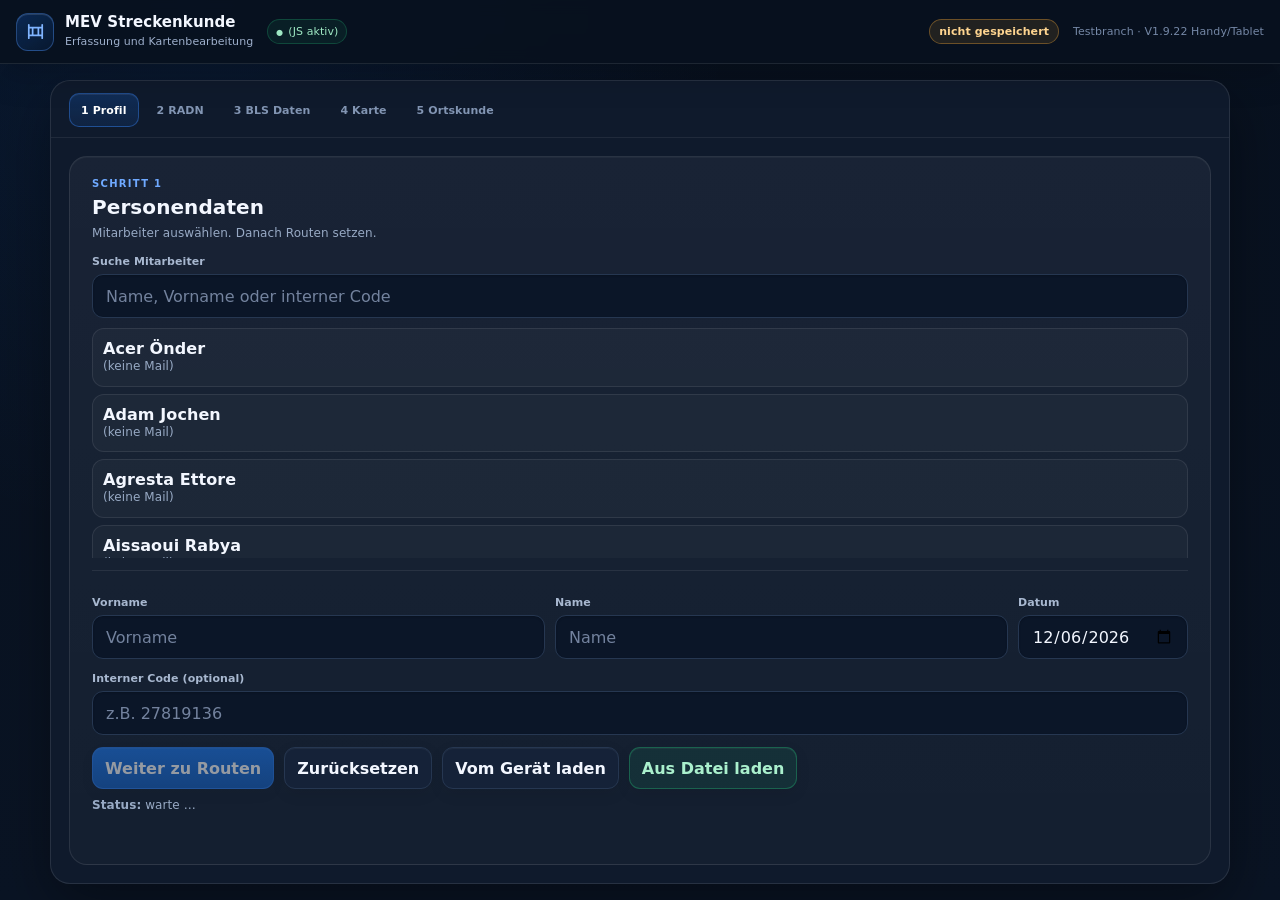
==== commit 1dfe03f9: "Add files via upload" ====
--- a/index.html
+++ b/index.html
@@ -368,6 +368,83 @@
  .mapBar .pillBtn{font-size:9px;}
 }
 
+
+/* V1.9.22: manuelle Umschaltung Handy-/Tablet-Ansicht */
+.viewModeToggle{
+ display:inline-flex;align-items:center;justify-content:center;gap:6px;
+ height:34px;padding:0 9px;border-radius:10px;border:1px solid rgba(255,255,255,.13);
+ background:#142238;color:#dce8fb;font-size:11px;font-weight:780;white-space:nowrap;
+ box-shadow:inset 0 1px 0 rgba(255,255,255,.045);cursor:pointer;
+}
+.viewModeToggle:hover{border-color:#3b5376;background:#1a2a43;}
+.viewModeIcon{font-size:14px;line-height:1;}
+@media (min-width:900px){.viewModeToggle{display:none;}}
+@media (max-width:430px){
+ .viewModeToggle{width:34px;padding:0;flex:0 0 34px;}
+ .viewModeText{display:none;}
+ .topbar{gap:6px;}
+ .brandBlock{min-width:0;}
+ .brand{font-size:12px;}
+}
+
+/* Handy-Ansicht: kompaktes, einklappbares Bottom-Dock – auch auf Tablets erzwingbar */
+body.ui-phone .mapBar{
+ top:auto!important;bottom:calc(8px + env(safe-area-inset-bottom))!important;
+ left:8px!important;right:8px!important;width:auto!important;
+ max-height:min(72dvh,620px)!important;padding:10px!important;gap:8px!important;overflow:auto!important;
+ border-radius:18px!important;transition:max-height .22s ease,transform .22s ease,box-shadow .22s ease!important;
+ overscroll-behavior:contain;
+}
+body.ui-phone .mapBarHead{
+ display:flex!important;position:sticky!important;top:-10px!important;z-index:6!important;
+ margin:-10px -10px 0!important;padding:10px!important;
+ border-bottom:1px solid rgba(255,255,255,.08)!important;border-radius:18px 18px 12px 12px!important;
+ background:rgba(12,23,40,.985)!important;backdrop-filter:blur(16px) saturate(125%);
+}
+body.ui-phone .mapBarTitleBlock{flex:1 1 auto;min-width:0;}
+body.ui-phone .mapBarHead .toolEyebrow{font-size:9px;}
+body.ui-phone .mapBarHead .toolTitle{font-size:13px;white-space:nowrap;overflow:hidden;text-overflow:ellipsis;}
+body.ui-phone .mobileToolSummary{display:block!important;margin-top:2px;color:#91a6c6;font-size:10px;white-space:nowrap;overflow:hidden;text-overflow:ellipsis;}
+body.ui-phone .mobileToolsToggle{display:inline-flex!important;align-items:center;justify-content:center;flex:0 0 auto;}
+body.ui-phone .mobileToolsToggle span,body.ui-phone #undoMap span{display:none;}
+body.ui-phone .mapBar.collapsed{max-height:64px!important;overflow:hidden!important;padding:0 10px!important;box-shadow:0 12px 34px rgba(0,0,0,.34)!important;}
+body.ui-phone .mapBar.collapsed .mapBarHead{position:static!important;margin:0 -10px!important;padding:9px 10px!important;border-bottom:0!important;border-radius:17px!important;background:rgba(12,23,40,.97)!important;}
+body.ui-phone .mapBar.collapsed .toolSection,body.ui-phone .mapBar.collapsed .mapNav{display:none!important;}
+body.ui-phone .mapBar.collapsed .toolEyebrow,body.ui-phone .mapBar.collapsed #undoMap{display:none!important;}
+body.ui-phone .mapBar.collapsed .toolTitle{font-size:12px;}
+body.ui-phone .mapBar.collapsed .mobileToolsToggle{border-color:rgba(65,139,244,.58);background:rgba(22,119,255,.14);}
+body.ui-phone .mapBar:not(.collapsed) .mobileToolsToggle{transform:rotate(180deg);}
+body.ui-phone .mapBar .toolSection{padding:8px;gap:6px;}
+body.ui-phone .mapBar .segmented.two{grid-template-columns:1fr 1fr!important;}
+body.ui-phone .mapBar .statusSegment{grid-template-columns:repeat(3,1fr)!important;}
+body.ui-phone .mapBar .pillBtn{height:40px;font-size:10px;}
+body.ui-phone .mapBar .mapNav{
+ position:sticky!important;bottom:-10px!important;margin:0 -10px -10px!important;
+ padding:10px calc(10px + env(safe-area-inset-right)) calc(10px + env(safe-area-inset-bottom)) calc(10px + env(safe-area-inset-left))!important;
+ background:rgba(12,23,40,.985)!important;
+}
+body.ui-phone .toast{top:66px;bottom:auto;max-width:calc(100vw - 20px);}
+
+/* Tablet-Ansicht: kompakte Werkzeugfläche oben – auch auf einem Handy testbar */
+body.ui-tablet .mapBar{
+ left:8px!important;right:8px!important;top:64px!important;bottom:auto!important;width:auto!important;
+ max-height:48vh!important;padding:10px!important;gap:8px!important;overflow:auto!important;border-radius:15px!important;
+}
+body.ui-tablet .mapBarHead{display:none!important;}
+body.ui-tablet .mobileToolSummary,body.ui-tablet .mobileToolsToggle{display:none!important;}
+body.ui-tablet .mapBar.collapsed{max-height:48vh!important;overflow:auto!important;padding:10px!important;}
+body.ui-tablet .mapBar.collapsed .toolSection{display:grid!important;}
+body.ui-tablet .mapBar.collapsed .mapNav{display:grid!important;}
+body.ui-tablet .mapBar .toolSection{padding:8px;gap:6px;}
+body.ui-tablet .mapBar .segmented.two{grid-template-columns:1fr 1fr!important;}
+body.ui-tablet .mapBar .statusSegment{grid-template-columns:repeat(3,1fr)!important;}
+body.ui-tablet .mapBar .pillBtn{height:38px;font-size:10px;}
+body.ui-tablet .mapBar .mapNav{
+ position:sticky!important;bottom:-10px!important;margin:0 -10px -10px!important;padding:10px!important;
+ background:rgba(12,23,40,.98)!important;
+}
+body.ui-tablet .toast{top:auto;bottom:18px;}
+
 </style>
 </head>
 <body>
@@ -379,8 +456,9 @@
    <div><div class="brand">MEV Streckenkunde</div><div class="brandSub">Erfassung und Kartenbearbeitung</div></div>
   </div>
   <div id="bootMark" class="bootMark">JS aktiv</div>
+  <button class="viewModeToggle" id="viewModeToggle" type="button" title="Zwischen Handy- und Tablet-Ansicht wechseln" aria-label="Ansicht wechseln"><span class="viewModeIcon" id="viewModeIcon">📱</span><span class="viewModeText" id="viewModeText">Handy</span></button>
   <div class="dirty" id="dirty"></div>
-  <div class="build">Testbranch · V1.9.21 Mobile</div>
+  <div class="build">Testbranch · V1.9.22 Handy/Tablet</div>
  </div>
  <!-- Step 4: Map view -->
  <div class="mapWrap hidden" id="viewMap">
@@ -1619,6 +1697,30 @@
  async function applyPayload(p){ if(!p || typeof p !== 'object') throw new Error('Ungültige Datei'); try{ await ensureAssetsLoaded(); }catch(e){} if(p.person){ st.person = {...st.person, ...p.person}; $('vorname').value = st.person.vorname || ''; $('nachname').value = st.person.nachname || ''; $('datum').value = st.person.datum || $('datum').value || localDateISO(); $('pnr').value = st.person.personalnummer || ''; } if('bls' in p){ st.blsMode = !!p.bls; $('blsYes').classList.toggle('active', st.blsMode); $('blsNo').classList.toggle('active', !st.blsMode); if(!st.blsMode){ st.blsAllFalsePending = true; resetAllTeilstreckenFalse(); } } st.routeStatus = {}; if(p.linien){ Object.keys(p.linien).forEach(r=>{ const it = p.linien[r] || {}; st.routeStatus[r] = it.status || (it.kundig ? 'kundig' : (it.auffrischung ? 'auffrischung' : 'unkundig')); }); } st.teilstrecken = {}; if(p.teilstrecken){ Object.keys(p.teilstrecken).forEach(r=>{ st.teilstrecken[r] = {}; (p.teilstrecken[r] || []).forEach(it=>{ st.teilstrecken[r][`${it.seg}\n${it.from}>${it.to}`] = !!it.kundig; }); }); } st.orts = {}; st.ortsManual = st.ortsManual || {}; if(p.ortskunde){ Object.keys(p.ortskunde).forEach(o=>{ st.orts[o] = { linien: (p.ortskunde[o].linien || []) }; st.ortsManual[o] = !!p.ortskunde[o].kundig; }); } st.overrides = p.overrides || {}; st.undoStack=[]; updateUndoButton(); syncPerson(); try{ renderRouteList(); }catch(e){} try{ renderSegList(); }catch(e){} if(st.svgRoot) try{ applySelectionToSvg(); }catch(e){} try{ rebuildOrts(); renderOrts(); renderSummary(); }catch(e){} setDirty(false); }
  async function exportJson(){ const p=payload(); if(!p.person.vorname||!p.person.nachname||!p.person.datum){ toast('Personendaten fehlen.'); return; } const safe=(s)=>String(s||'').replace(/[^a-zA-Z0-9\-_. ]/g,'').trim().replace(/\s+/g,'_'); const fn=('streckenkunde_'+safe(p.person.nachname)+'_'+safe(p.person.vorname)+'_'+safe(p.person.datum)+'.json').replace(/__+/g,'_'); const blob=new Blob([JSON.stringify(p,null,2)],{type:'application/json'}); try{ const file=new File([blob],fn,{type:'application/json'}); if(navigator.share && navigator.canShare && navigator.canShare({files:[file]})){ await navigator.share({title:'Streckenkunde', files:[file]}); setDirty(false); toast('Teilen geöffnet.'); return; } }catch(e){} const url=URL.createObjectURL(blob); const a=document.createElement('a'); a.href=url; a.download=fn; document.body.appendChild(a); a.click(); a.remove(); setTimeout(()=>URL.revokeObjectURL(url),2000); setDirty(false); toast('Datei gespeichert.'); }
  const mobileMapMq = window.matchMedia('(max-width:560px)');
+ const UI_MODE_KEY = 'mev_streckenkunde_ui_mode_v1';
+ function defaultUiMode(){ return mobileMapMq.matches ? 'phone' : 'tablet'; }
+ function isPhoneUi(){ return document.body.classList.contains('ui-phone'); }
+ function updateViewModeButton(){
+  const phone = isPhoneUi();
+  const icon = $('viewModeIcon'); const label = $('viewModeText'); const btn = $('viewModeToggle');
+  if(icon) icon.textContent = phone ? '📱' : '▭';
+  if(label) label.textContent = phone ? 'Handy' : 'Tablet';
+  if(btn){
+   btn.title = phone ? 'Zur Tablet-Ansicht wechseln' : 'Zur Handy-Ansicht wechseln';
+   btn.setAttribute('aria-label', btn.title);
+  }
+ }
+ function applyUiMode(mode, persist, announce){
+  const resolved = mode === 'tablet' ? 'tablet' : 'phone';
+  document.body.classList.toggle('ui-phone', resolved === 'phone');
+  document.body.classList.toggle('ui-tablet', resolved === 'tablet');
+  st.uiMode = resolved;
+  if(persist !== false){ try{ localStorage.setItem(UI_MODE_KEY, resolved); }catch(e){} }
+  updateViewModeButton();
+  setMobileMapToolsCollapsed(resolved === 'phone' && st.currentStep === 4);
+  if(announce) toast(resolved === 'phone' ? 'Handy-Ansicht aktiv.' : 'Tablet-Ansicht aktiv.');
+ }
+ function toggleUiMode(){ applyUiMode(isPhoneUi() ? 'tablet' : 'phone', true, true); }
  function updateMobileMapSummary(){
   const el = $('mobileToolSummary'); if(!el) return;
   const mode = st.mode==='edit' ? 'Abschnitt markieren' : 'Verschieben';
@@ -1629,7 +1731,7 @@
  function setMobileMapToolsCollapsed(collapsed){
   const bar = $('mapBar'); const btn = $('toggleMapTools');
   if(!bar) return;
-  const active = mobileMapMq.matches && !!collapsed;
+  const active = isPhoneUi() && !!collapsed;
   bar.classList.toggle('collapsed', active);
   if(btn){
    btn.setAttribute('aria-expanded', active ? 'false' : 'true');
@@ -1639,7 +1741,7 @@
  }
  function setMode(m){ st.mode=m; $('modePan').classList.toggle('active', m==='pan'); $('modeEdit').classList.toggle('active', m==='edit'); updateMobileMapSummary(); }
  function setPick(p){ st.pick=p; $('pickK').classList.toggle('active', p==='kundig'); $('pickA').classList.toggle('active', p==='auffrischung'); $('pickN').classList.toggle('active', p==='unkundig'); updateMobileMapSummary(); }
- async function goMap(){ await ensureAssetsLoaded(); if(!st.svgRoot) embedSvg(); applySelectionToSvg(); updateUndoButton(); showStep(4); setMode('pan'); setPick('kundig'); requestAnimationFrame(()=>setMobileMapToolsCollapsed(mobileMapMq.matches)); }
+ async function goMap(){ await ensureAssetsLoaded(); if(!st.svgRoot) embedSvg(); applySelectionToSvg(); updateUndoButton(); showStep(4); setMode('pan'); setPick('kundig'); requestAnimationFrame(()=>setMobileMapToolsCollapsed(isPhoneUi())); }
  async function goOrtskunde(){ rebuildOrts(); renderOrts(); renderSummary(); showStep(5); }
  function setBls(v){ st.blsMode=!!v; $('blsYes').classList.toggle('active', st.blsMode); $('blsNo').classList.toggle('active', !st.blsMode); if(!st.blsMode){ st.blsAllFalsePending = true; resetAllTeilstreckenFalse(); } }
  // NEW: Send to Power Automate HTTP trigger
@@ -1671,6 +1773,8 @@
  finally{ const btn = $('sendBtn'); if(btn){ btn.disabled = false; btn.textContent = 'Senden'; } }
  }
  async function init(){
+ let savedUiMode = ''; try{ savedUiMode = localStorage.getItem(UI_MODE_KEY) || ''; }catch(e){}
+ applyUiMode(savedUiMode === 'phone' || savedUiMode === 'tablet' ? savedUiMode : defaultUiMode(), false, false);
  $('datum').value=localDateISO(); syncPerson(); showStep(1);
  try{ if(localStorage.getItem('mev_streckenkunde_state_v4_2')) $('loadHint').innerHTML='Gespeicherte Daten gefunden. <b>Vom Gerät laden</b> antippen.'; }catch(e){}
  // employees
@@ -1752,13 +1856,12 @@
  $('backFromMap').addEventListener('click',()=>{ if(st.blsMode) showStep(3); else showStep(2); });
  $('toOrtskunde').addEventListener('click',()=>{ goOrtskunde(); });
  // Ortskunde nav
- $('backToMap').addEventListener('click',()=>{ showStep(4); requestAnimationFrame(()=>setMobileMapToolsCollapsed(mobileMapMq.matches)); });
+ $('backToMap').addEventListener('click',()=>{ showStep(4); requestAnimationFrame(()=>setMobileMapToolsCollapsed(isPhoneUi())); });
  $('modePan').addEventListener('click',()=>setMode('pan'));
  $('modeEdit').addEventListener('click',()=>{ setMode('edit'); toast('Einzeln tippen oder der Strecke entlang vom Start- bis zum Zielbahnhof wischen.'); });
  if($('toggleMapTools')) $('toggleMapTools').addEventListener('click', ()=>setMobileMapToolsCollapsed(!$('mapBar').classList.contains('collapsed')));
  if($('linePick')) $('linePick').addEventListener('change', updateMobileMapSummary);
- if(mobileMapMq.addEventListener) mobileMapMq.addEventListener('change', (ev)=>setMobileMapToolsCollapsed(ev.matches));
- else if(mobileMapMq.addListener) mobileMapMq.addListener((ev)=>setMobileMapToolsCollapsed(ev.matches));
+ if($('viewModeToggle')) $('viewModeToggle').addEventListener('click', toggleUiMode);
  if($('markLineStations')) $('markLineStations').addEventListener('click', markSelectedLineStations);
  if($('undoMap')) $('undoMap').addEventListener('click', undoMapAction);
  updateUndoButton();
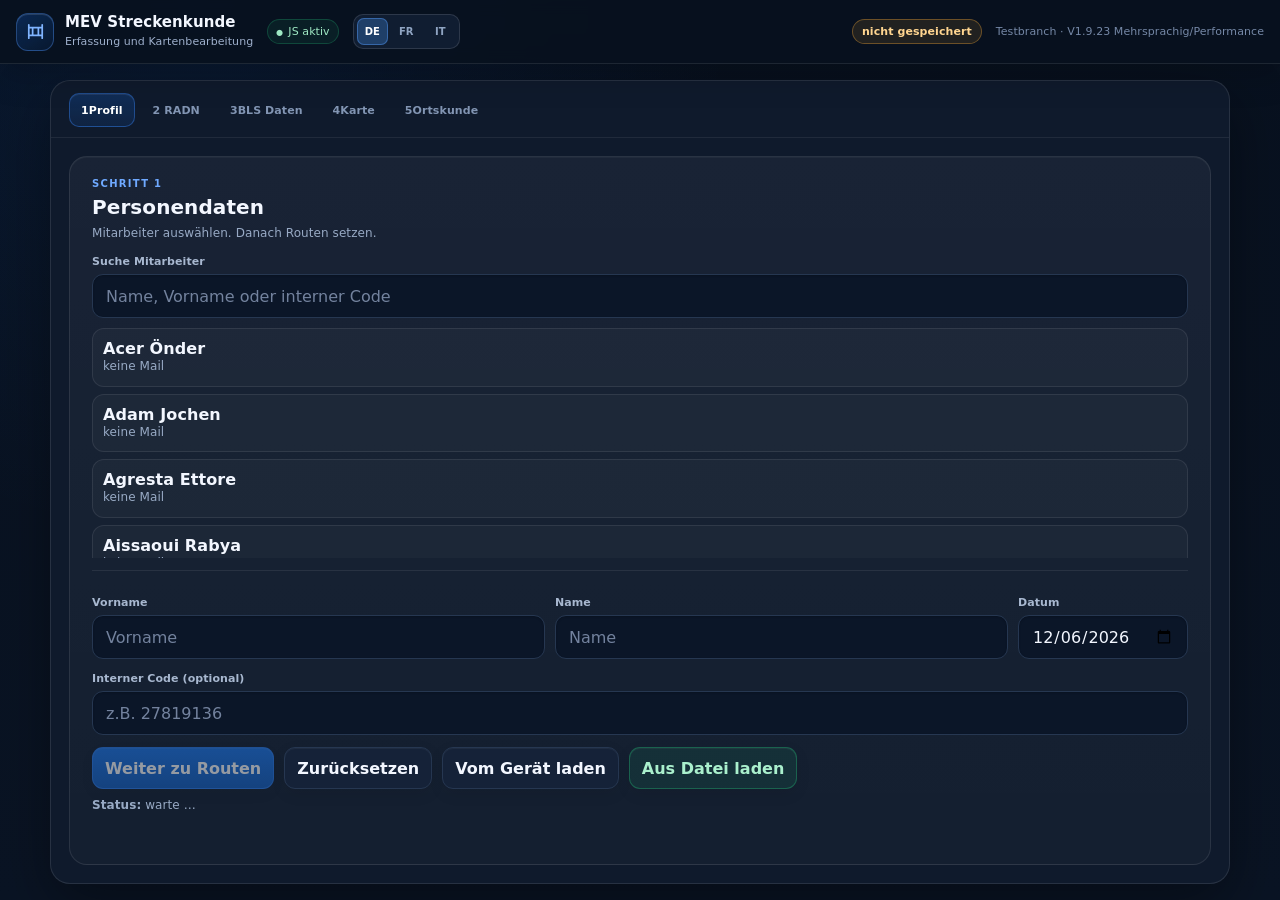
==== commit 3a4d7540: "Add files via upload" ====
--- a/index.html
+++ b/index.html
@@ -3,7 +3,7 @@
 <head>
  <meta charset="utf-8" />
  <meta name="viewport" content="width=device-width, initial-scale=1, viewport-fit=cover, user-scalable=no" />
- <title>MEV Streckenkunde · Testbranch</title>
+ <title>MEV Streckenkunde · V1.9.23</title>
  <meta name="apple-mobile-web-app-capable" content="yes" />
  <meta name="apple-mobile-web-app-status-bar-style" content="default" />
  <meta name="theme-color" content="#08111f" />
@@ -445,6 +445,21 @@
 }
 body.ui-tablet .toast{top:auto;bottom:18px;}
 
+
+/* V1.9.23: Sprache und Performance */
+.langSwitch{display:inline-flex;gap:3px;padding:3px;border:1px solid rgba(255,255,255,.12);border-radius:10px;background:#101d31;}
+.langBtn{height:27px;min-width:31px;padding:0 7px;border:0;border-radius:7px;background:transparent;color:#8fa4c2;font-size:10px;font-weight:850;cursor:pointer;}
+.langBtn.active{background:#1f3f68;color:#fff;box-shadow:inset 0 0 0 1px rgba(86,158,255,.42);}
+.mapWrap{contain:layout paint size;}
+#mapHost{contain:strict;}
+#mapHost svg{transform:translateZ(0);}
+body.map-active .topbar,body.map-active .mapBar{backdrop-filter:none!important;-webkit-backdrop-filter:none!important;}
+body.map-active .topbar{background:#08111f;}
+body.map-active .mapBar{background:#101b2d;}
+body.map-panning #mapHost svg{shape-rendering:optimizeSpeed;text-rendering:optimizeSpeed;}
+@media(max-width:560px){.langSwitch{gap:1px;padding:2px}.langBtn{min-width:27px;padding:0 5px}.topbar{padding-left:8px;padding-right:8px}}
+@media(max-width:390px){.langBtn{min-width:24px;padding:0 3px;font-size:9px}.dirty{display:none!important}}
+
 </style>
 </head>
 <body>
@@ -453,12 +468,17 @@
    <div class="brandMark" aria-hidden="true">
     <svg viewBox="0 0 24 24" role="img"><path d="M5 19V5m14 14V5M5 8h14M5 16h14M9 8v8m6-8v8"/></svg>
    </div>
-   <div><div class="brand">MEV Streckenkunde</div><div class="brandSub">Erfassung und Kartenbearbeitung</div></div>
+   <div><div class="brand">MEV Streckenkunde</div><div class="brandSub" data-i18n="brand_sub">Erfassung und Kartenbearbeitung</div></div>
   </div>
-  <div id="bootMark" class="bootMark">JS aktiv</div>
+  <div id="bootMark" class="bootMark" data-i18n="js_active">JS aktiv</div>
   <button class="viewModeToggle" id="viewModeToggle" type="button" title="Zwischen Handy- und Tablet-Ansicht wechseln" aria-label="Ansicht wechseln"><span class="viewModeIcon" id="viewModeIcon">📱</span><span class="viewModeText" id="viewModeText">Handy</span></button>
+  <div class="langSwitch" id="langSwitch" role="group" aria-label="Sprache">
+   <button type="button" class="langBtn active" data-lang="de">DE</button>
+   <button type="button" class="langBtn" data-lang="fr">FR</button>
+   <button type="button" class="langBtn" data-lang="it">IT</button>
+  </div>
   <div class="dirty" id="dirty"></div>
-  <div class="build">Testbranch · V1.9.22 Handy/Tablet</div>
+  <div class="build">Testbranch · V1.9.23 Mehrsprachig/Performance</div>
  </div>
  <!-- Step 4: Map view -->
  <div class="mapWrap hidden" id="viewMap">
@@ -466,34 +486,34 @@
  </div>
  <div class="mapBar hidden" id="mapBar">
   <div class="mapBarHead" id="mapBarHead">
-   <div class="mapBarTitleBlock"><div class="toolEyebrow">Kartenwerkzeuge</div><div class="toolTitle">Stationen bearbeiten</div><div class="mobileToolSummary" id="mobileToolSummary">Verschieben · Kundig</div></div>
-   <button class="iconBtn mobileToolsToggle" id="toggleMapTools" type="button" aria-expanded="true" title="Kartenwerkzeuge ein- oder ausklappen">⌄ <span>Einklappen</span></button>
-   <button class="iconBtn" id="undoMap" type="button" disabled title="Letzte Kartenänderung rückgängig">↶ <span>Rückgängig</span></button>
+   <div class="mapBarTitleBlock"><div class="toolEyebrow" data-i18n="map_tools">Kartenwerkzeuge</div><div class="toolTitle" data-i18n="edit_stations">Stationen bearbeiten</div><div class="mobileToolSummary" id="mobileToolSummary">Verschieben · Kundig</div></div>
+   <button class="iconBtn mobileToolsToggle" id="toggleMapTools" type="button" aria-expanded="true" title="Kartenwerkzeuge ein- oder ausklappen">⌄ <span data-i18n="collapse">Einklappen</span></button>
+   <button class="iconBtn" id="undoMap" type="button" disabled title="Letzte Kartenänderung rückgängig">↶ <span data-i18n="undo">Rückgängig</span></button>
   </div>
   <div class="toolSection">
-   <div class="toolLabel">Modus</div>
+   <div class="toolLabel" data-i18n="mode">Modus</div>
    <div class="segmented two">
-    <button class="pillBtn active" id="modePan" type="button"><span class="btnGlyph">✥</span> Verschieben</button>
-    <button class="pillBtn" id="modeEdit" type="button"><span class="btnGlyph">⌁</span> Abschnitt markieren</button>
+    <button class="pillBtn active" id="modePan" type="button"><span class="btnGlyph">✥</span> <span data-i18n="pan">Verschieben</span></button>
+    <button class="pillBtn" id="modeEdit" type="button"><span class="btnGlyph">⌁</span> <span data-i18n="mark_section">Abschnitt markieren</span></button>
    </div>
   </div>
   <div class="toolSection">
-   <div class="toolLabel">RADN-Linie <span>optional beim Wischen</span></div>
+   <div class="toolLabel"><span data-i18n="radn_line">RADN-Linie</span> <span data-i18n="optional_swipe">optional beim Wischen</span></div>
    <div class="hint" id="mapRadnMeta" style="margin:-2px 0 7px;"></div>
    <select id="linePick" class="mapSelect" aria-label="RADN-Linie auswählen"><option value="">Linie wählen …</option></select>
-   <button class="pillBtn wide" id="markLineStations" type="button">Alle Stationen dieser Linie markieren</button>
+   <button class="pillBtn wide" id="markLineStations" type="button" data-i18n="mark_all_line">Alle Stationen dieser Linie markieren</button>
   </div>
   <div class="toolSection">
-   <div class="toolLabel">Status</div>
+   <div class="toolLabel" data-i18n="status">Status</div>
    <div class="segmented statusSegment">
-    <button class="pillBtn statusChoice kundig active" data-pick="kundig" id="pickK" type="button"><span class="statusDot"></span>Kundig</button>
-    <button class="pillBtn statusChoice auffrischung" data-pick="auffrischung" id="pickA" type="button"><span class="statusDot"></span>Auffrischung</button>
-    <button class="pillBtn statusChoice unkundig" data-pick="unkundig" id="pickN" type="button"><span class="statusDot"></span>Unkundig</button>
+    <button class="pillBtn statusChoice kundig active" data-pick="kundig" id="pickK" type="button"><span class="statusDot"></span><span data-i18n="status_known">Kundig</span></button>
+    <button class="pillBtn statusChoice auffrischung" data-pick="auffrischung" id="pickA" type="button"><span class="statusDot"></span><span data-i18n="status_refresh">Auffrischung</span></button>
+    <button class="pillBtn statusChoice unkundig" data-pick="unkundig" id="pickN" type="button"><span class="statusDot"></span><span data-i18n="status_unknown">Unkundig</span></button>
    </div>
   </div>
   <div class="mapNav">
-   <button class="pillBtn navBack" id="backFromMap" type="button">← Zurück</button>
-   <button class="pillBtn navNext" id="toOrtskunde" type="button">Weiter zur Ortskunde →</button>
+   <button class="pillBtn navBack" id="backFromMap" type="button">← <span data-i18n="back">Zurück</span></button>
+   <button class="pillBtn navNext" id="toOrtskunde" type="button"><span data-i18n="continue_local">Weiter zur Ortskunde</span> →</button>
   </div>
  </div>
  <!-- Sheet -->
@@ -501,34 +521,34 @@
  <div class="grab"></div>
  <div class="sheetHeader">
  <div class="steps">
- <span class="step active" id="s1">1 Profil</span>
+ <span class="step active" id="s1">1 <span data-i18n="profile">Profil</span></span>
  <span class="step" id="s2">2 RADN</span>
- <span class="step" id="s3">3 BLS Daten</span>
- <span class="step" id="s4">4 Karte</span>
- <span class="step" id="s5">5 Ortskunde</span>
+ <span class="step" id="s3">3 <span data-i18n="bls_data">BLS Daten</span></span>
+ <span class="step" id="s4">4 <span data-i18n="map">Karte</span></span>
+ <span class="step" id="s5">5 <span data-i18n="local_knowledge">Ortskunde</span></span>
  </div>
  </div>
  <div class="sheetBody">
  <!-- Step 1 -->
  <div class="card" id="p1">
- <div class="sectionEyebrow">Schritt 1</div><div class="sectionTitle">Personendaten</div>
- <div class="hint">Mitarbeiter auswählen. Danach Routen setzen.</div>
- <label>Suche Mitarbeiter</label>
- <input id="empSearch" placeholder="Name, Vorname oder interner Code" />
+ <div class="sectionEyebrow"><span data-i18n="step">Schritt</span> 1</div><div class="sectionTitle" data-i18n="personal_data">Personendaten</div>
+ <div class="hint" data-i18n="select_employee_hint">Mitarbeiter auswählen. Danach Routen setzen.</div>
+ <label data-i18n="search_employee">Suche Mitarbeiter</label>
+ <input id="empSearch" placeholder="Name, Vorname oder interner Code" data-i18n-placeholder="employee_placeholder" />
  <div id="empHits" class="list" style="max-height:180px; overflow:auto;"></div>
  <div style="height:1px; background: rgba(255,255,255,.08); margin:12px 0;"></div>
  <div class="row3">
- <div><label>Vorname</label><input id="vorname" placeholder="Vorname" /></div>
- <div><label>Name</label><input id="nachname" placeholder="Name" /></div>
- <div><label>Datum</label><input id="datum" type="date" /></div>
+ <div><label data-i18n="first_name">Vorname</label><input id="vorname" placeholder="Vorname" data-i18n-placeholder="first_name" /></div>
+ <div><label data-i18n="last_name">Name</label><input id="nachname" placeholder="Name" data-i18n-placeholder="last_name" /></div>
+ <div><label data-i18n="date">Datum</label><input id="datum" type="date" /></div>
  </div>
- <label>Interner Code (optional)</label>
- <input id="pnr" inputmode="numeric" pattern="[0-9]*" placeholder="z.B. 27819136" />
+ <label data-i18n="internal_code">Interner Code (optional)</label>
+ <input id="pnr" inputmode="numeric" pattern="[0-9]*" placeholder="z.B. 27819136" data-i18n-placeholder="code_example" />
  <div class="toggleRow" style="margin-top:12px;">
- <button class="btn primary" id="toRoutes" type="button" disabled>Weiter zu Routen</button>
- <button class="btn" id="resetPerson" type="button">Zurücksetzen</button>
- <button class="btn" id="loadLocalTop" type="button">Vom Gerät laden</button>
- <button class="btn success" id="loadFileTop" type="button">Aus Datei laden</button>
+ <button class="btn primary" id="toRoutes" type="button" disabled data-i18n="continue_routes">Weiter zu Routen</button>
+ <button class="btn" id="resetPerson" type="button" data-i18n="reset">Zurücksetzen</button>
+ <button class="btn" id="loadLocalTop" type="button" data-i18n="load_device">Vom Gerät laden</button>
+ <button class="btn success" id="loadFileTop" type="button" data-i18n="load_file">Aus Datei laden</button>
  <input id="importFileTop" type="file" accept="application/json,.json" style="position:absolute;top:-9999px;left:-9999px;width:0;height:0;opacity:0;overflow:hidden;border:none;">
  </div>
  <div class="hint" id="auto" style="margin-top:8px;"><b>Status:</b> warte …</div>
@@ -536,62 +556,62 @@
  </div>
  <!-- Step 2 -->
  <div class="card hidden" id="p2">
- <div class="sectionEyebrow">Schritt 2</div><div class="sectionTitle">RADN-Strecken <span>101–791</span></div>
- <div class="hint">Status wählen und im Modus «Markieren» Route anklicken</div>
+ <div class="sectionEyebrow"><span data-i18n="step">Schritt</span> 2</div><div class="sectionTitle"><span data-i18n="radn_routes">RADN-Strecken</span> <span>101–791</span></div>
+ <div class="hint" data-i18n="radn_hint">Status wählen und im Modus «Markieren» Route anklicken</div>
  <div class="hint" id="radnMeta" style="margin-top:5px;"></div>
  <div class="cardTop">
  <div class="toggleRow">
- <span class="hint" style="margin:0;">BLS Teilstrecken bearbeiten?</span>
- <button class="toggle active" id="blsNo" type="button">Nein</button>
- <button class="toggle" id="blsYes" type="button">Ja</button>
+ <span class="hint" style="margin:0;" data-i18n="edit_bls">BLS Teilstrecken bearbeiten?</span>
+ <button class="toggle active" id="blsNo" type="button" data-i18n="no">Nein</button>
+ <button class="toggle" id="blsYes" type="button" data-i18n="yes">Ja</button>
  <span class="hint" style="margin:0;">RADN</span>
- <button class="toggle active" id="radnScroll" type="button">Scrollen</button>
- <button class="toggle" id="radnMark" type="button">Markieren</button>
+ <button class="toggle active" id="radnScroll" type="button" data-i18n="scroll">Scrollen</button>
+ <button class="toggle" id="radnMark" type="button" data-i18n="mark">Markieren</button>
  <span class="hint" style="margin:0;">Status</span>
- <button class="toggle status k active" id="radnPickK" type="button">kundig</button>
- <button class="toggle status a" id="radnPickA" type="button">auffrischung</button>
- <button class="toggle status u" id="radnPickU" type="button">unkundig</button>
+ <button class="toggle status k active" id="radnPickK" type="button" data-i18n="status_known_lc">kundig</button>
+ <button class="toggle status a" id="radnPickA" type="button" data-i18n="status_refresh_lc">auffrischung</button>
+ <button class="toggle status u" id="radnPickU" type="button" data-i18n="status_unknown_lc">unkundig</button>
  <span style="flex:1 1 auto"></span>
- <button class="btn" id="backToPerson" type="button">Zurück</button>
- <button class="btn primary" id="nextFromRoutes" type="button">Weiter</button>
+ <button class="btn" id="backToPerson" type="button" data-i18n="back">Zurück</button>
+ <button class="btn primary" id="nextFromRoutes" type="button" data-i18n="continue">Weiter</button>
  </div>
  </div>
  <div id="routeList" class="list" style="max-height:360px; overflow:auto;"></div>
  </div>
  <!-- Step 3 -->
  <div class="card hidden" id="p3">
- <div class="sectionEyebrow">Schritt 3</div><div class="sectionTitle">BLS-Teilstrecken</div>
- <div class="hint">BLS Daten (nur gewählte RADN-Routen). Tippen toggelt kundig/unkundig (Standard = unkundig).</div>
+ <div class="sectionEyebrow"><span data-i18n="step">Schritt</span> 3</div><div class="sectionTitle" data-i18n="bls_segments">BLS-Teilstrecken</div>
+ <div class="hint" data-i18n="bls_hint">BLS Daten (nur gewählte RADN-Routen). Tippen toggelt kundig/unkundig (Standard = unkundig).</div>
  <div class="toggleRow" style="margin-top:10px;">
- <button class="toggle active" id="blsFilterAll" type="button">Alle</button>
- <button class="toggle" id="blsFilterUnkundig" type="button">Nur unkundig</button>
+ <button class="toggle active" id="blsFilterAll" type="button" data-i18n="all">Alle</button>
+ <button class="toggle" id="blsFilterUnkundig" type="button" data-i18n="only_unknown">Nur unkundig</button>
  <span style="flex:1 1 auto"></span>
  <span class="hint" id="blsStats" style="margin:0;"></span>
  </div>
  <div class="cardTop">
  <div class="toggleRow">
- <span class="hint" style="margin:0;">Tippen auf Teilstrecke = false</span>
+ <span class="hint" style="margin:0;" data-i18n="tap_segment_false">Tippen auf Teilstrecke = false</span>
  <span style="flex:1 1 auto"></span>
- <button class="btn" id="backToRoutes" type="button">Zurück</button>
- <button class="btn primary" id="toMap" type="button">Weiter zur Karte</button>
+ <button class="btn" id="backToRoutes" type="button" data-i18n="back">Zurück</button>
+ <button class="btn primary" id="toMap" type="button" data-i18n="continue_map">Weiter zur Karte</button>
  </div>
  </div>
  <div id="blsList"></div>
  </div>
  <!-- Step 5 -->
  <div class="card hidden" id="p5">
- <div class="sectionEyebrow">Schritt 5</div><div class="sectionTitle">Ortskunde <span>Anschlussgleise und Tanklager</span></div>
+ <div class="sectionEyebrow"><span data-i18n="step">Schritt</span> 5</div><div class="sectionTitle"><span data-i18n="local_knowledge">Ortskunde</span> <span data-i18n="sidings_tanks">Anschlussgleise und Tanklager</span></div>
  <div class="cardTop">
  <div class="toggleRow">
- <span class="hint" style="margin:0;">Prüfen und bestätigen</span>
- <button class="toggle active" id="ortFilterSug" type="button">Auswahl</button>
- <button class="toggle" id="ortFilterAll" type="button">Alle</button>
+ <span class="hint" style="margin:0;" data-i18n="review_confirm">Prüfen und bestätigen</span>
+ <button class="toggle active" id="ortFilterSug" type="button" data-i18n="selection">Auswahl</button>
+ <button class="toggle" id="ortFilterAll" type="button" data-i18n="all">Alle</button>
  <span style="flex:1 1 auto"></span>
- <button class="btn" id="backToMap" type="button">Zurück zur Karte</button>
- <button class="btn" id="saveLocal" type="button">Speichern</button>
- <button class="btn" id="loadLocal" type="button">Vom Gerät laden</button>
- <button class="btn primary" id="export" type="button">Export (JSON)</button>
- <button class="btn send" id="sendBtn" type="button">Senden</button>
+ <button class="btn" id="backToMap" type="button" data-i18n="back_map">Zurück zur Karte</button>
+ <button class="btn" id="saveLocal" type="button" data-i18n="save">Speichern</button>
+ <button class="btn" id="loadLocal" type="button" data-i18n="load_device">Vom Gerät laden</button>
+ <button class="btn primary" id="export" type="button" data-i18n="export_json">Export (JSON)</button>
+ <button class="btn send" id="sendBtn" type="button" data-i18n="send">Senden</button>
  </div>
  </div>
  <div id="ortList"></div>
@@ -602,10 +622,51 @@
  <div class="toast" id="toast"></div>
 <script>
 (()=> {
- window.addEventListener('error', function(ev){ try{ var m = (ev && ev.message) ? ev.message : 'JS-Fehler'; var t=document.getElementById('toast'); if(t){ t.textContent=m; t.classList.add('show'); setTimeout(()=>t.classList.remove('show'), 3500);} }catch(e){} });
+ window.addEventListener('error', function(ev){ try{ var m = (ev && ev.message) ? ev.message : t('js_error'); var t=document.getElementById('toast'); if(t){ t.textContent=m; t.classList.add('show'); setTimeout(()=>t.classList.remove('show'), 3500);} }catch(e){} });
  const $ = (id) => document.getElementById(id);
- const toast = (m) => { const t=$('toast'); t.textContent=m; t.classList.add('show'); setTimeout(()=>t.classList.remove('show'), 2200); };
- const setDirty = (v) => $('dirty').textContent = v ? 'nicht gespeichert' : '';
+ let i18n = {de:{},fr:{},it:{}};
+ let uiLang = 'de';
+ const LANG_KEY = 'mev_streckenkunde_language_v1';
+ function t(key, vars){
+  const dict = i18n[uiLang] || i18n.de || {};
+  let value = dict[key] != null ? String(dict[key]) : ((i18n.de||{})[key] != null ? String(i18n.de[key]) : key);
+  Object.keys(vars||{}).forEach(function(k){ value=value.replaceAll('{'+k+'}',String(vars[k])); });
+  return value;
+ }
+ function statusLabel(status, lower){
+  const key = status==='kundig'?'status_known':status==='auffrischung'?'status_refresh':'status_unknown';
+  const v=t(key); return lower ? v.toLocaleLowerCase(uiLang==='fr'?'fr-CH':uiLang==='it'?'it-CH':'de-CH') : v;
+ }
+ function applyLanguage(renderDynamic){
+  document.documentElement.lang = uiLang==='fr'?'fr-CH':uiLang==='it'?'it-CH':'de-CH';
+  document.querySelectorAll('[data-i18n]').forEach(function(el){ el.textContent=t(el.getAttribute('data-i18n')); });
+  document.querySelectorAll('[data-i18n-placeholder]').forEach(function(el){ el.placeholder=t(el.getAttribute('data-i18n-placeholder')); });
+  document.querySelectorAll('.langBtn').forEach(function(b){ b.classList.toggle('active',b.dataset.lang===uiLang); });
+  if($('langSwitch')) $('langSwitch').setAttribute('aria-label',t('language'));
+  if($('viewModeToggle')) $('viewModeToggle').setAttribute('aria-label',t('change_view'));
+  if(typeof updateViewModeButton==='function') updateViewModeButton();
+  if(typeof renderRadnMeta==='function') renderRadnMeta();
+  if(typeof updateMobileMapSummary==='function') updateMobileMapSummary();
+  if(renderDynamic && typeof st!=='undefined'){
+   try{ if(st.assetsLoaded){ populateLinePick(); renderRouteList(); renderSegList(); } }catch(e){}
+   try{ if(st.currentStep===5){ renderOrts(); renderSummary(); } }catch(e){}
+  }
+ }
+ async function loadI18n(){
+  try{ i18n=await loadJson(abs('assets/i18n.json')); }
+  catch(e){ console.warn('i18n.json nicht geladen',e); i18n={de:{not_saved:'nicht gespeichert'}}; }
+  let saved=''; try{ saved=localStorage.getItem(LANG_KEY)||''; }catch(e){}
+  const browser=String(navigator.language||'de').slice(0,2).toLowerCase();
+  uiLang=(saved==='de'||saved==='fr'||saved==='it')?saved:(browser==='fr'||browser==='it'?browser:'de');
+  applyLanguage(false);
+ }
+ function setLanguage(lang){
+  uiLang=(lang==='fr'||lang==='it')?lang:'de';
+  try{localStorage.setItem(LANG_KEY,uiLang);}catch(e){}
+  applyLanguage(true);
+ }
+ const toast = (m) => { const el=$('toast'); el.textContent=m; el.classList.add('show'); setTimeout(()=>el.classList.remove('show'),2200); };
+ const setDirty = (v) => $('dirty').textContent = v ? t('not_saved') : '';
  function localDateISO(d){
  const x = d || new Date();
  return new Date(x.getTime() - x.getTimezoneOffset()*60000).toISOString().slice(0,10);
@@ -618,6 +679,10 @@
  idx: null,
  radn: null,
  assetsLoaded: false,
+ mapAssetLoaded: false,
+ stationEntriesByLine: {},
+ pointNodes: [],
+ pointLineMap: new WeakMap(),
  svgText: null,
  svgRoot: null,
  viewBase: null,
@@ -659,9 +724,9 @@
  }
  }
  function labelNurInkscape(el){
- if(!el || !el.getAttribute) return '(ohne Label)';
+ if(!el || !el.getAttribute) return t('without_label');
  var label = String(el.getAttribute('inkscape:label') || '').trim();
- return label || '(ohne Label)';
+ return label || t('without_label');
  }
  function isTanklagerEl(el){
  if(!el || !el.getAttribute) return false;
@@ -708,17 +773,17 @@
  }
  function radnGaugeLabel(line){
  var info = radnLineInfo(line);
- return info && info.gauge === 'narrow' ? 'Schmalspur' : 'Normalspur';
+ return info && info.gauge === 'narrow' ? 'narrow' : 'normal';
  }
  function renderRadnMeta(){
  var meta = st.radn && st.radn._meta;
  var text = '';
  if(meta){
- var version = meta.document_version ? ('Version ' + meta.document_version) : '';
- var valid = meta.document_valid_from ? ('gültig ab ' + String(meta.document_valid_from).split('-').reverse().join('.')) : '';
+ var version = meta.document_version ? (t('version') + ' ' + meta.document_version) : '';
+ var valid = meta.document_valid_from ? (t('valid_from') + ' ' + String(meta.document_valid_from).split('-').reverse().join('.')) : '';
  text = ['RADN R I-30131', version, valid].filter(Boolean).join(' · ');
  }else{
- text = 'RADN-Katalog nicht geladen – Namen aus index.json';
+ text = t('radn_not_loaded');
  }
  if($('radnMeta')) $('radnMeta').textContent = text;
  if($('mapRadnMeta')) $('mapRadnMeta').textContent = text;
@@ -788,7 +853,7 @@
  var nodes = st.svgRoot.querySelectorAll('[Tanklager], [tanklager]');
  nodes.forEach(function(el){
  var label = labelNurInkscape(el);
- if(!label || label === '(ohne Label)') return;
+ if(!label || label === t('without_label')) return;
  var lines = collectDataLines(el);
  for(var i=0;i<lines.length;i++){
  var l = lines[i];
@@ -887,7 +952,7 @@
  $('s5').classList.toggle('active', step===5);
  $('viewMap').classList.toggle('hidden', step!==4);
  $('mapBar').classList.toggle('hidden', step!==4);
- $('sheet').classList.toggle('hidden', step===4);
+ $('sheet').classList.toggle('hidden', step===4); document.body.classList.toggle('map-active',step===4);
  }
  function abs(rel){
  const base = window.location.href.split('#')[0];
@@ -912,7 +977,7 @@
  $('pnr').value = st.person.personalnummer;
  const ok = !!(st.person.vorname && st.person.nachname && st.person.datum);
  $('toRoutes').disabled = !ok;
- $('auto').innerHTML = '<b>Status:</b> ' + (ok ? 'bereit' : 'warte …');
+ $('auto').innerHTML = '<b>'+t('status')+':</b> ' + (ok ? t('ready') : t('waiting'));
  setDirty(true);
  }
  function renderEmpHits(q){
@@ -923,10 +988,10 @@
  const s=(String(e.nachname||'')+' '+String(e.vorname||'')+' '+String(e.personalnummer||'')).toLowerCase();
  return s.includes(qq);
  }).slice(0,40);
- if(!hits.length){ host.innerHTML='<div class="hint">Keine Treffer.</div>'; return; }
+ if(!hits.length){ host.innerHTML='<div class="hint">'+t('no_results')+'</div>'; return; }
  hits.forEach(e=>{
  const div=document.createElement('div'); div.className='item';
- div.innerHTML=`<div class="desc"><b>${e.nachname} ${e.vorname}</b><div class="hint">${(e.mail||'').trim() || '(keine Mail)'}${e.tel?(` · ${e.tel}`):''}</div></div>`;
+ div.innerHTML=`<div class="desc"><b>${e.nachname} ${e.vorname}</b><div class="hint">${(e.mail||'').trim() || t('no_mail')}${e.tel?(` · ${e.tel}`):''}</div></div>`;
  const applyEmp = ()=>{
  $('vorname').value = e.vorname || '';
  $('nachname').value = e.nachname || '';
@@ -937,7 +1002,7 @@
         st.person.mail = e.mail || '';
         st.person.tel = e.tel || '';
         st.person.abteilung = e.abteilung || '';
-        toast('Mitarbeiter übernommen.');
+        toast(t('employee_applied'));
  };
  let downEmp = null;
  div.addEventListener('pointerdown', (ev)=>{ if(ev.button != null && ev.button !== 0) return; downEmp = {x: ev.clientX, y: ev.clientY, t: performance.now()}; }, {passive:true});
@@ -949,9 +1014,9 @@
  }
  // Routes
  const badge = (status)=>{
- if(status==='kundig') return '<span class="badge k">kundig</span>';
- if(status==='auffrischung') return '<span class="badge a">auffrischung</span>';
- return '<span class="badge n">unkundig</span>';
+ if(status==='kundig') return '<span class="badge k">'+statusLabel(status,true)+'</span>';
+ if(status==='auffrischung') return '<span class="badge a">'+statusLabel(status,true)+'</span>';
+ return '<span class="badge n">'+statusLabel(status,true)+'</span>';
  };
  function allRoutes(){
  var official = st.radn && st.radn.lines;
@@ -986,7 +1051,7 @@
   if(status !== 'unkundig') initTeilstreckenForRoute(r);
   renderRouteList();
   setDirty(true);
-  toast(`Route ${r}: ${status}`);
+  toast(t('route_status',{route:r,status:statusLabel(status,true)}));
 }
 
 function tapRoute(r){
@@ -1003,12 +1068,12 @@
  if(status!=='unkundig') initTeilstreckenForRoute(r);
  renderRouteList();
  setDirty(true);
- toast(`Route ${r}: ${status}`);
+ toast(t('route_status',{route:r,status:statusLabel(status,true)}));
  }
  function renderRouteList(){
  const host=$('routeList'); host.innerHTML='';
  const routes=allRoutes().filter(routeMatchesSearch);
- if(!routes.length){ host.innerHTML='<div class="hint">Keine Treffer.</div>'; return; }
+ if(!routes.length){ host.innerHTML='<div class="hint">'+t('no_results')+'</div>'; return; }
  routes.forEach(r=>{
  const div=document.createElement('div'); div.className='item';
  const status=st.routeStatus[r]||'unkundig';
@@ -1018,7 +1083,7 @@
  const metaEl = div.querySelector('.routeMeta');
  if(metaEl){
  const count = stationEntriesForLine(r).length;
- metaEl.textContent = radnGaugeLabel(r) + ' · ' + (count ? (count + (count===1 ? ' Kartenstation' : ' Kartenstationen')) : 'keine Kartendaten');
+ metaEl.textContent = (radnGaugeLabel(r)==='narrow'?t('gauge_narrow'):t('gauge_normal')) + ' · ' + (count ? (count + ' ' + (count===1 ? t('map_station') : t('map_stations'))) : t('no_map_data_lc'));
  }
  if(!stationEntriesForLine(r).length) div.classList.add('noMap');
  let down = null;
@@ -1068,7 +1133,7 @@
  const sel=$('routePick'); if(!sel) return; sel.innerHTML='';
  const rs=selectedRoutes();
  if(!rs.length){
- const opt=document.createElement('option'); opt.value=''; opt.textContent='Keine Route gewählt';
+ const opt=document.createElement('option'); opt.value=''; opt.textContent=t('no_route_selected');
  sel.appendChild(opt); sel.disabled=true; return;
  }
  sel.disabled=false;
@@ -1081,14 +1146,14 @@
  var routes = Object.keys(st.routeSegmentsOrdered || {}).length;
  var segs = 0;
  Object.keys(st.routeSegmentsOrdered || {}).forEach(function(r){ segs += (st.routeSegmentsOrdered[r] || []).length; });
- if($('blsStats')) $('blsStats').textContent = 'BLS: ' + routes + ' Routen / ' + segs + ' Teilstrecken';
+ if($('blsStats')) $('blsStats').textContent = t('bls_stats',{routes:routes,segs:segs});
  }catch(e){}
  }
  function renderSegList(){
  const host = $('blsList'); if(!host) return; host.innerHTML='';
  updateBlsStats();
  const rs = selectedRoutes();
- if(!rs.length){ host.innerHTML = '<div class="hint">Keine Route gewählt.</div>'; return; }
+ if(!rs.length){ host.innerHTML = '<div class="hint">'+t('no_route_selected')+'</div>'; return; }
  const onlyUnkundig = (st.blsFilter === 'false');
  rs.forEach(function(r){
  initTeilstreckenForRoute(r);
@@ -1103,13 +1168,13 @@
  const collapsed = !!(st.blsCollapsed && st.blsCollapsed[r]);
  var titleText = routeDisplayTitle(r);
  const title = document.createElement('div'); title.className = 'groupTitle'; title.textContent = titleText;
- const meta = document.createElement('div'); meta.className = 'groupMeta'; meta.textContent = 'kundig: ' + trueCnt + ' / unkundig: ' + falseCnt;
+ const meta = document.createElement('div'); meta.className = 'groupMeta'; meta.textContent = t('known_unknown_counts',{known:trueCnt,unknown:falseCnt});
  const spacer = document.createElement('span'); spacer.style.flex = '1 1 auto';
- const btnAllFalse = document.createElement('button'); btnAllFalse.type='button'; btnAllFalse.className='miniBtn'; btnAllFalse.textContent='alles unkundig';
+ const btnAllFalse = document.createElement('button'); btnAllFalse.type='button'; btnAllFalse.className='miniBtn'; btnAllFalse.textContent=t('all_unknown');
  btnAllFalse.addEventListener('click', function(ev){ ev.preventDefault(); segs.forEach(function(it){ st.teilstrecken[r][segKey(it)] = false; }); setDirty(true); renderSegList(); renderSummary(); });
- const btnAllTrue = document.createElement('button'); btnAllTrue.type='button'; btnAllTrue.className='miniBtn'; btnAllTrue.textContent='alles kundig';
+ const btnAllTrue = document.createElement('button'); btnAllTrue.type='button'; btnAllTrue.className='miniBtn'; btnAllTrue.textContent=t('all_known');
  btnAllTrue.addEventListener('click', function(ev){ ev.preventDefault(); segs.forEach(function(it){ st.teilstrecken[r][segKey(it)] = true; }); setDirty(true); renderSegList(); renderSummary(); });
- const btnCollapse = document.createElement('button'); btnCollapse.type='button'; btnCollapse.className='miniBtn'; btnCollapse.textContent = collapsed ? 'anzeigen' : 'zuklappen';
+ const btnCollapse = document.createElement('button'); btnCollapse.type='button'; btnCollapse.className='miniBtn'; btnCollapse.textContent = collapsed ? t('show') : t('collapse');
  btnCollapse.addEventListener('click', function(ev){ ev.preventDefault(); st.blsCollapsed[r] = !collapsed; renderSegList(); });
  head.appendChild(title); head.appendChild(meta); head.appendChild(spacer); head.appendChild(btnAllFalse); head.appendChild(btnAllTrue); head.appendChild(btnCollapse);
  wrap.appendChild(head);
@@ -1123,7 +1188,7 @@
  div.innerHTML = '<div style="width:34px; font-weight:900;">' + (on?'✅':'✕') + '</div>' +
  '<div class="desc"><div style="font-weight:900; text-decoration:' + (on?'none':'line-through') + ';">' +
  it.seg + ' ' + it.from + ' → ' + it.to + name +
- '</div><div class="hint">Tippen toggelt kundig/unkundig</div></div>';
+ '</div><div class="hint">'+t('tap_toggle')+'</div></div>';
  div.addEventListener('click', function(){ st.teilstrecken[r][k] = !on; setDirty(true); renderSegList(); renderSummary(); });
  wrap.appendChild(div);
  });
@@ -1134,18 +1199,25 @@
  // Assets
  async function ensureAssetsLoaded(){
  if(st.assetsLoaded){ populateLinePick(); renderRadnMeta(); return; }
- const idx=await loadJson(abs('assets/index.json'));
+ let idx;
+ try{ idx=await loadJson(abs('assets/index_runtime.json')); }
+ catch(e){ idx=await loadJson(abs('assets/index.json')); }
  st.routes = idx.routes || {};
  st.routeSegmentsOrdered = idx.routeSegmentsOrdered || {};
  try{ st.radn = await loadJson(abs('assets/radn_lines.json')); }
  catch(e){ console.warn('radn_lines.json nicht geladen, Fallback auf index.json', e); st.radn = null; }
  if(!st.blsMode && st.blsAllFalsePending){ resetAllTeilstreckenFalse(); }
  st.idx = await loadJson(abs('assets/stations_by_line.json'));
+ buildStationEntriesCache();
  buildIdxTankByLine();
- st.svgText = await loadText(abs('assets/map.svg'));
  st.assetsLoaded = true;
  populateLinePick();
  renderRadnMeta();
+ }
+ async function ensureMapAssetLoaded(){
+  if(st.mapAssetLoaded && st.svgText) return;
+  st.svgText=await loadText(abs('assets/map.svg'));
+  st.mapAssetLoaded=true;
  }
  // SVG embed + pan/zoom
  function getInitialViewBox(svg){
@@ -1153,48 +1225,98 @@
  if(vb){ const p=vb.trim().split(/[\s,]+/).map(Number); if(p.length===4 && p.every(n=>Number.isFinite(n))) return {x:p[0],y:p[1],w:p[2],h:p[3]}; }
  const w=Number(svg.getAttribute('width'))||1000; const h=Number(svg.getAttribute('height'))||1000; return {x:0,y:0,w:w,h:h};
  }
- function setViewBox(vb){ if(!st.svgRoot) return; st.svgRoot.setAttribute('viewBox', `${vb.x} ${vb.y} ${vb.w} ${vb.h}`); st.viewCur=vb; }
+ let viewBoxRaf=0, pendingViewBox=null;
+ function setViewBox(vb, immediate){
+  if(!st.svgRoot) return;
+  st.viewCur=vb; pendingViewBox=vb;
+  const commit=function(){ viewBoxRaf=0; const v=pendingViewBox; pendingViewBox=null; if(v&&st.svgRoot) st.svgRoot.setAttribute('viewBox',v.x+' '+v.y+' '+v.w+' '+v.h); };
+  if(immediate){ if(viewBoxRaf) cancelAnimationFrame(viewBoxRaf); commit(); }
+  else if(!viewBoxRaf) viewBoxRaf=requestAnimationFrame(commit);
+ }
  function embedSvg(){
  const doc=new DOMParser().parseFromString(st.svgText,'image/svg+xml');
- const err=doc.querySelector('parsererror'); if(err){ toast('SVG Parse-Fehler'); console.error(err.textContent); return; }
- const svg=doc.querySelector('svg'); if(!svg){ toast('Keine SVG gefunden'); return; }
+ const err=doc.querySelector('parsererror'); if(err){ toast(t('svg_parse_error')); console.error(err.textContent); return; }
+ const svg=doc.querySelector('svg'); if(!svg){ toast(t('svg_missing')); return; }
  const host=$('mapHost'); host.innerHTML='';
  const imported=document.importNode(svg,true); imported.style.width='100%'; imported.style.height='100%'; imported.style.display='block'; host.appendChild(imported);
- st.svgRoot=imported; st.viewBase=getInitialViewBox(st.svgRoot); setViewBox({...st.viewBase});
- enableTouchPanZoom(); enablePointEditing(); wireHeaderTapToSvg();
+ st.svgRoot=imported; st.viewBase=getInitialViewBox(st.svgRoot); setViewBox({...st.viewBase},true);
+ buildSvgCaches(); enableTouchPanZoom(); enablePointEditing(); wireHeaderTapToSvg();
  st.tankIndex = buildTankIndexFromSvg(); buildIdxTankByLine(); updateOrtskundeSuggestions();
  }
+ function buildSvgCaches(){
+  if(!st.svgRoot) return;
+  st.pointNodes=Array.from(st.svgRoot.querySelectorAll('[data-typ], [data-type]')).filter(isPoint);
+  st.pointLineMap=new WeakMap();
+  st.pointNodes.forEach(function(el){st.pointLineMap.set(el,collectDataLines(el));});
+ }
  function enableTouchPanZoom(){
- if(!st.svgRoot) return; let mode='none', pan=null, pinch=null; const dist=(a,b)=>Math.hypot(a.clientX-b.clientX, a.clientY-b.clientY);
- function clientToSvgXY(cx,cy){ const pt=st.svgRoot.createSVGPoint(); pt.x=cx; pt.y=cy; const ctm=st.svgRoot.getScreenCTM(); if(!ctm) return {x:0,y:0}; const sp=pt.matrixTransform(ctm.inverse()); return {x:sp.x,y:sp.y}; }
- st.svgRoot.addEventListener('touchstart',(e)=>{ if(st.mode!=='pan') return; if(!st.viewCur||!st.viewBase) return; if(e.touches.length===1){ const t=e.touches[0]; mode='pan'; pan={x:t.clientX,y:t.clientY,vb:{...st.viewCur}}; pinch=null; } else if(e.touches.length>=2){ mode='pinch'; pinch={d:dist(e.touches[0],e.touches[1]), vb:{...st.viewCur}}; pan=null; } e.preventDefault(); },{passive:false});
- st.svgRoot.addEventListener('touchmove',(e)=>{ if(st.mode!=='pan') return; if(!st.viewCur||!st.viewBase) return; if(mode==='pan' && pan && e.touches.length===1){ const t=e.touches[0]; const dx=t.clientX-pan.x, dy=t.clientY-pan.y; const rect=st.svgRoot.getBoundingClientRect(); const sx=pan.vb.w/rect.width, sy=pan.vb.h/rect.height; setViewBox({x:pan.vb.x-dx*sx, y:pan.vb.y-dy*sy, w:pan.vb.w, h:pan.vb.h}); }
- if(mode==='pinch' && pinch && e.touches.length>=2){ const d=dist(e.touches[0],e.touches[1]); if(d<=0) return; const scale=pinch.d/d; const vb0=pinch.vb; const nw=vb0.w*scale, nh=vb0.h*scale; const minW=st.viewBase.w*0.02, maxW=st.viewBase.w*20; if(nw<minW||nw>maxW) return; const mx=(e.touches[0].clientX+e.touches[1].clientX)/2; const my=(e.touches[0].clientY+e.touches[1].clientY)/2; const mid=clientToSvgXY(mx,my); const nx = mid.x - (mid.x - vb0.x) * (nw / vb0.w); const ny = mid.y - (mid.y - vb0.y) * (nh / vb0.h); setViewBox({x:nx,y:ny,w:nw,h:nh}); } e.preventDefault(); },{passive:false});
- st.svgRoot.addEventListener('touchend',(e)=>{ if(st.mode!=='pan') return; if(e.touches.length===0){ mode='none'; pan=null; pinch=null; } e.preventDefault(); },{passive:false});
+  if(!st.svgRoot) return;
+  let mode='none',pan=null,pinch=null;
+  const dist=(a,b)=>Math.hypot(a.clientX-b.clientX,a.clientY-b.clientY);
+  function clientToSvgXY(cx,cy,vb){
+   const v=vb||st.viewCur||st.viewBase; const rect=st.svgRoot.getBoundingClientRect();
+   if(!v||!rect.width||!rect.height) return {x:0,y:0};
+   return {x:v.x+(cx-rect.left)/rect.width*v.w,y:v.y+(cy-rect.top)/rect.height*v.h};
+  }
+  function startPerf(){document.body.classList.add('map-panning');}
+  function stopPerf(){document.body.classList.remove('map-panning');}
+  st.svgRoot.addEventListener('touchstart',function(e){
+   if(st.mode!=='pan'||!st.viewCur||!st.viewBase)return;
+   if(e.touches.length===1){const x=e.touches[0];mode='pan';pan={x:x.clientX,y:x.clientY,vb:{...st.viewCur},rect:st.svgRoot.getBoundingClientRect()};pinch=null;startPerf();}
+   else if(e.touches.length>=2){mode='pinch';pinch={d:dist(e.touches[0],e.touches[1]),vb:{...st.viewCur}};pan=null;startPerf();}
+   e.preventDefault();
+  },{passive:false});
+  st.svgRoot.addEventListener('touchmove',function(e){
+   if(st.mode!=='pan'||!st.viewCur||!st.viewBase)return;
+   if(mode==='pan'&&pan&&e.touches.length===1){const x=e.touches[0],dx=x.clientX-pan.x,dy=x.clientY-pan.y;setViewBox({x:pan.vb.x-dx*pan.vb.w/pan.rect.width,y:pan.vb.y-dy*pan.vb.h/pan.rect.height,w:pan.vb.w,h:pan.vb.h});}
+   else if(mode==='pinch'&&pinch&&e.touches.length>=2){const d=dist(e.touches[0],e.touches[1]);if(d>0){const scale=pinch.d/d,v=pinch.vb,nw=v.w*scale,nh=v.h*scale,minW=st.viewBase.w*.02,maxW=st.viewBase.w*20;if(nw>=minW&&nw<=maxW){const mx=(e.touches[0].clientX+e.touches[1].clientX)/2,my=(e.touches[0].clientY+e.touches[1].clientY)/2,mid=clientToSvgXY(mx,my,v);setViewBox({x:mid.x-(mid.x-v.x)*(nw/v.w),y:mid.y-(mid.y-v.y)*(nh/v.h),w:nw,h:nh});}}}
+   e.preventDefault();
+  },{passive:false});
+  st.svgRoot.addEventListener('touchend',function(e){if(st.mode!=='pan')return;if(e.touches.length===0){mode='none';pan=null;pinch=null;stopPerf();}e.preventDefault();},{passive:false});
+  st.svgRoot.addEventListener('touchcancel',function(){mode='none';pan=null;pinch=null;stopPerf();},{passive:true});
+
+  st.svgRoot.style.cursor='grab';
+  st.svgRoot.addEventListener('mousedown',function(e){
+   if(st.mode!=='pan'||e.button!==0||!st.viewCur)return;
+   const rect=st.svgRoot.getBoundingClientRect();mode='mouse';pan={x:e.clientX,y:e.clientY,vb:{...st.viewCur},rect:rect};st.svgRoot.style.cursor='grabbing';startPerf();e.preventDefault();
+  });
+  window.addEventListener('mousemove',function(e){
+   if(st.mode!=='pan'||mode!=='mouse'||!pan)return;
+   const dx=e.clientX-pan.x,dy=e.clientY-pan.y;setViewBox({x:pan.vb.x-dx*pan.vb.w/pan.rect.width,y:pan.vb.y-dy*pan.vb.h/pan.rect.height,w:pan.vb.w,h:pan.vb.h});
+  },{passive:true});
+  window.addEventListener('mouseup',function(){if(mode==='mouse'){mode='none';pan=null;st.svgRoot.style.cursor='grab';stopPerf();}},{passive:true});
+  st.svgRoot.addEventListener('wheel',function(e){
+   if(st.mode!=='pan'||!st.viewCur||!st.viewBase)return;
+   const factor=Math.exp(Math.max(-.28,Math.min(.28,e.deltaY*.0012)));const v={...st.viewCur};let nw=v.w*factor,nh=v.h*factor;const minW=st.viewBase.w*.02,maxW=st.viewBase.w*20;
+   if(nw<minW){nh*=minW/nw;nw=minW;} if(nw>maxW){nh*=maxW/nw;nw=maxW;}
+   const mid=clientToSvgXY(e.clientX,e.clientY,v);setViewBox({x:mid.x-(mid.x-v.x)*(nw/v.w),y:mid.y-(mid.y-v.y)*(nh/v.h),w:nw,h:nh});e.preventDefault();
+  },{passive:false});
  }
  // Point editing + colouring
  function ensureOrig(el){ if(el.dataset.origFill===undefined){ var f = el.getAttribute('fill'); el.dataset.origFill = (f===null || f===undefined) ? '' : f; } if(el.dataset.origStroke===undefined){ var s = el.getAttribute('stroke'); el.dataset.origStroke = (s===null || s===undefined) ? '' : s; } }
  function restoreOrig(el){ if(el.dataset.origFill!=='') el.setAttribute('fill', el.dataset.origFill); else el.removeAttribute('fill'); if(el.dataset.origStroke!=='') el.setAttribute('stroke', el.dataset.origStroke); else el.removeAttribute('stroke'); el.style.fill=''; el.style.stroke=''; }
  function isPoint(el){ const raw = String((el.getAttribute('data-typ') || el.getAttribute('data-type') || '')).trim().toLowerCase(); return raw==='station' || raw==='unoccupied_station'; }
- function matchesAnyLine(el, lineDigits){ const targets=parseLineTokens(lineDigits); if(!targets.length) return false; const wanted=new Set(targets); try{ const attrs = el.getAttributeNames ? el.getAttributeNames() : []; for(const a of attrs){ if(a.indexOf('data-line')!==0) continue; const vals=parseLineTokens(el.getAttribute(a)); for(const v of vals){ if(wanted.has(v)) return true; } } }catch(e){} return false; }
+ function matchesAnyLine(el,lineDigits){const targets=parseLineTokens(lineDigits);if(!targets.length)return false;const vals=st.pointLineMap.get(el)||collectDataLines(el);for(const v of vals){if(targets.indexOf(v)!==-1)return true;}return false;}
  function setVisual(el, status){ ensureOrig(el); if(status==='unkundig'){ restoreOrig(el); return; } const col = (status==='kundig') ? getComputedStyle(document.documentElement).getPropertyValue('--blue').trim() : (status==='auffrischung') ? getComputedStyle(document.documentElement).getPropertyValue('--red').trim() : ''; if(!col){ restoreOrig(el); return; } el.style.fill=col; el.style.stroke=col; }
  function getRouteStatusForElement(el){ let hasK=false, hasA=false; for(const r of Object.keys(st.routeStatus||{})){ const stt=st.routeStatus[r]; if(stt!=='kundig' && stt!=='auffrischung') continue; if(!matchesAnyLine(el, r)) continue; if(stt==='kundig'){ hasK=true; break; } hasA=true; } if(hasK) return 'kundig'; if(hasA) return 'auffrischung'; return 'unkundig'; }
- function applySelectionToSvg(){ if(!st.svgRoot) return; const nodes = st.svgRoot.querySelectorAll('[data-typ], [data-type]'); nodes.forEach(el=>{ if(!isPoint(el)) return; let status=getRouteStatusForElement(el); if(el.id && st.overrides[el.id]) status=st.overrides[el.id]; setVisual(el, status); }); }
+ function applySelectionToSvg(){if(!st.svgRoot)return;const nodes=st.pointNodes&&st.pointNodes.length?st.pointNodes:Array.from(st.svgRoot.querySelectorAll('[data-typ], [data-type]')).filter(isPoint);nodes.forEach(function(el){let status=getRouteStatusForElement(el);if(el.id&&st.overrides[el.id])status=st.overrides[el.id];setVisual(el,status);});}
+ function buildStationEntriesCache(){
+  const byLine={}; const seenByLine={};
+  Object.keys(st.idx||{}).forEach(function(key){
+   const arr=st.idx[key]; if(!Array.isArray(arr)) return;
+   arr.forEach(function(it){
+    const id=String((it&&it.id)||'').trim(); if(!id) return;
+    stationEntryLines(it,key).forEach(function(line){
+     if(!byLine[line]){byLine[line]=[];seenByLine[line]=new Set();}
+     if(!seenByLine[line].has(id)){seenByLine[line].add(id);byLine[line].push(it);}
+    });
+   });
+  });
+  st.stationEntriesByLine=byLine;
+ }
  function stationEntriesForLine(line){
- const targets = parseLineTokens(line);
- const target = targets[0] || '';
- const out = []; const seen = new Set();
- if(!target) return out;
- Object.keys(st.idx||{}).forEach(function(key){
- const arr = st.idx[key]; if(!Array.isArray(arr)) return;
- arr.forEach(function(it){
- const actual = stationEntryLines(it, key);
- const id = String((it && it.id) || '').trim();
- if(actual.indexOf(target)===-1 || !id || seen.has(id)) return;
- seen.add(id); out.push(it);
- });
- });
- return out;
+  const target=(parseLineTokens(line)[0]||'');
+  return target && st.stationEntriesByLine[target] ? st.stationEntriesByLine[target] : [];
  }
  function availableStationLines(){
  return allRoutes().filter(function(line){ return stationEntriesForLine(line).length > 0; });
@@ -1204,7 +1326,7 @@
  const previous = sel.value;
  const lines = allRoutes();
  const selectedSet = new Set(selectedRoutes());
- sel.innerHTML = '<option value="">Linie wählen (optional) …</option>';
+ sel.innerHTML = '<option value="">'+t('choose_line_optional')+'</option>';
  function addGroup(label, arr, disabled){
  if(!arr.length) return;
  const group = document.createElement('optgroup'); group.label = label;
@@ -1213,19 +1335,19 @@
  const count = stationEntriesForLine(line).length;
  opt.value = line;
  opt.disabled = !!disabled;
- opt.textContent = routeDisplayTitle(line) + ' · ' + count + (count===1 ? ' Station' : ' Stationen');
+ opt.textContent = routeDisplayTitle(line) + ' · ' + count + ' ' + (count===1 ? t('station') : t('stations'));
  group.appendChild(opt);
  });
  sel.appendChild(group);
  }
  const selected = lines.filter(function(line){ return selectedSet.has(line) && stationEntriesForLine(line).length; });
- const normal = lines.filter(function(line){ return !selectedSet.has(line) && radnGaugeLabel(line)==='Normalspur' && stationEntriesForLine(line).length; });
- const narrow = lines.filter(function(line){ return !selectedSet.has(line) && radnGaugeLabel(line)==='Schmalspur' && stationEntriesForLine(line).length; });
+ const normal = lines.filter(function(line){ return !selectedSet.has(line) && radnGaugeLabel(line)==='normal' && stationEntriesForLine(line).length; });
+ const narrow = lines.filter(function(line){ return !selectedSet.has(line) && radnGaugeLabel(line)==='narrow' && stationEntriesForLine(line).length; });
  const missing = lines.filter(function(line){ return !stationEntriesForLine(line).length; });
- addGroup('Ausgewählte RADN-Strecken', selected, false);
- addGroup('Normalspur', normal, false);
- addGroup('Schmalspur', narrow, false);
- addGroup('Keine Kartendaten', missing, true);
+ addGroup(t('selected_radn_routes'), selected, false);
+ addGroup(t('gauge_normal'), normal, false);
+ addGroup(t('gauge_narrow'), narrow, false);
+ addGroup(t('no_map_data'), missing, true);
  const available = availableStationLines();
  const preferred = previous || selected[0] || '';
  if(preferred && available.indexOf(preferred)!==-1) sel.value = preferred;
@@ -1246,8 +1368,8 @@
  function markSelectedLineStations(){
  const sel = $('linePick');
  const line = sel ? String(sel.value||'') : '';
- if(!line){ toast('Bitte zuerst eine Linie wählen.'); return; }
- if(!st.svgRoot){ toast('Karte ist noch nicht geladen.'); return; }
+ if(!line){ toast(t('choose_line_first')); return; }
+ if(!st.svgRoot){ toast(t('map_not_loaded')); return; }
  const entries = stationEntriesForLine(line);
  const points = []; let missing = 0; const done = new Set();
  entries.forEach(function(it){
@@ -1255,9 +1377,9 @@
  if(!pt || !pt.id || done.has(pt.id)){ if(!pt) missing++; return; }
  done.add(pt.id); points.push(pt);
  });
- const marked = applyStatusToPoints(points,st.pick,'Linie '+line);
- const extra = missing ? (' · ' + missing + ' nicht auf Karte gefunden') : '';
- toast('Linie ' + line + ': ' + marked + ' Stationen ' + st.pick + ' markiert' + extra + '.');
+ const marked = applyStatusToPoints(points,st.pick,t('line')+' '+line);
+ const extra = missing ? t('missing_map_points',{count:missing}) : '';
+ toast(t('line_marked_full',{line:line,count:marked,status:statusLabel(st.pick,true),extra:extra}));
  }
  function findPointFromTarget(t){ let el=t; for(let i=0;i<10 && el;i++){ if(el.getAttribute && (el.getAttribute('data-typ')||el.getAttribute('data-type'))) return el; el=el.parentElement; } return null; }
  function pointFromClientXYRadius(cx,cy,r){ const rad=Number(r||0); const offs=[[0,0],[rad,0],[-rad,0],[0,rad],[0,-rad],[rad,rad],[rad,-rad],[-rad,rad],[-rad,-rad]]; for(const o of offs){ const x=cx+o[0], y=cy+o[1]; const els=document.elementsFromPoint?document.elementsFromPoint(x,y):[document.elementFromPoint(x,y)]; for(const e of els){ const pt=findPointFromTarget(e); if(pt && isPoint(pt)) return pt; } } return null; }
@@ -1431,7 +1553,7 @@
  }
  function undoMapAction(){
  const action=st.undoStack && st.undoStack.pop();
- if(!action){ toast('Nichts zum Rückgängigmachen.'); updateUndoButton(); return; }
+ if(!action){ toast(t('nothing_undo')); updateUndoButton(); return; }
  action.changes.forEach(function(ch){
  if(ch.had) st.overrides[ch.id]=ch.value;
  else delete st.overrides[ch.id];
@@ -1558,11 +1680,11 @@
  }
  if(points.indexOf(startPt)===-1) points.unshift(startPt);
  if(points.indexOf(endPt)===-1) points.push(endPt);
- const label='Abschnitt '+labelNurInkscape(startPt)+' – '+labelNurInkscape(endPt);
+ const label=t('section')+' '+labelNurInkscape(startPt)+' – '+labelNurInkscape(endPt);
  const count=applyStatusToPoints(points,st.pick,label);
  const lines=Array.from(new Set(points.flatMap(function(pt){ return linesForPoint(pt); }))).sort(function(a,b){return Number(a)-Number(b);});
- const lineInfo=lines.length ? (' · Linien '+lines.join(', ')) : '';
- toast(count+' Stationen von '+labelNurInkscape(startPt)+' bis '+labelNurInkscape(endPt)+' '+st.pick+lineInfo+'.');
+ const lineInfo=lines.length ? t('line_info',{lines:lines.join(', ')}) : '';
+ toast(t('range_marked',{count:count,start:labelNurInkscape(startPt),end:labelNurInkscape(endPt),status:statusLabel(st.pick,true),lineInfo:lineInfo}));
  return count>0;
  }
  function enablePointEditing(){
@@ -1603,7 +1725,7 @@
  removeGestureOverlay(overlay);
  if(moved){
  if(end && end.id && end.id!==start.id) markStationRange(start,end,trace);
- else toast('Für einen Abschnitt auf einem Zielbahnhof loslassen.');
+ else toast(t('release_on_target'));
  }else{
  const target=end||start;
  const count=applyStatusToPoints([target],st.pick,labelNurInkscape(target));
@@ -1662,7 +1784,7 @@
  function renderOrts(){
  const host=$('ortList'); host.innerHTML='';
  const keys=Object.keys(st.orts||{}).sort((a,b)=>a.localeCompare(b,'de-CH'));
- if(!keys.length){ host.innerHTML='<div class="hint">Keine Ortskunde aus kundigen Routen.</div>'; return; }
+ if(!keys.length){ host.innerHTML='<div class="hint">'+t('no_local_knowledge')+'</div>'; return; }
  keys.forEach(ort=>{
  const isSuggested = !!(st.suggestedOrts && st.suggestedOrts.has(ort));
  if(st.ortFilter === 'suggested' && !isSuggested) return;
@@ -1671,7 +1793,7 @@
  const on = (manual===true) ? true : (manual===false) ? false : (st.suggestedOrts && st.suggestedOrts.has(ort)) ? true : false;
  const div=document.createElement('div');
  div.className='item'+(on?'':'');
- div.innerHTML=`<div class="no">${on?'✅':'✕'}</div><div class="desc"><b style="text-decoration:${on?'none':'line-through'};">${ort}</b><div class="hint">Linien: ${(it.linien||[]).slice().sort((a,b)=>Number(a)-Number(b)).join(', ')}</div></div>`;
+ div.innerHTML=`<div class="no">${on?'✅':'✕'}</div><div class="desc"><b style="text-decoration:${on?'none':'line-through'};">${ort}</b><div class="hint">${t('lines')}: ${(it.linien||[]).slice().sort((a,b)=>Number(a)-Number(b)).join(', ')}</div></div>`;
  div.addEventListener('click',()=>{ var nv = !on; st.ortsManual[ort] = nv; setDirty(true); renderOrts(); renderSummary(); });
  host.appendChild(div);
  });
@@ -1682,20 +1804,20 @@
  const segRoutes=Object.keys(st.teilstrecken||{});
  let segTotal=0, segFalse=0; segRoutes.forEach(r=>{ const m=st.teilstrecken[r]||{}; Object.keys(m).forEach(k=>{ segTotal++; if(m[k]===false) segFalse++; }); });
  const orts=Object.keys(st.orts||{}); const ortTrue=orts.filter(o=>isOrtOn(o)).length;
- $('summary').innerHTML = `Routen: <b>${k}</b> kundig, <b>${a}</b> auffrischung, <b>${u}</b> unkundig. · BLS Teilstrecken: <b>${segTotal-segFalse}</b> true, <b>${segFalse}</b> false. · Ortskunde: <b>${ortTrue}</b> true, <b>${orts.length-ortTrue}</b> false.`;
+ $('summary').innerHTML = t('summary_html',{known:k,refresh:a,unknown:u,segKnown:segTotal-segFalse,segUnknown:segFalse,ortKnown:ortTrue,ortUnknown:orts.length-ortTrue});
  }
  function payload(){
  const linien={}; allRoutes().forEach(r=>{ const s=st.routeStatus[r] || 'unkundig'; linien[r]={status:s, kundig:(s==='kundig'), auffrischung:(s==='auffrischung'), unkundig:(s==='unkundig')}; });
  const teilstrecken={}; Object.keys(st.teilstrecken).sort((a,b)=>Number(a)-Number(b)).forEach(r=>{ teilstrecken[r]=[]; (st.routeSegmentsOrdered[r]||[]).forEach(it=>{ const k=segKey(it); const val = st.teilstrecken[r] && st.teilstrecken[r][k]; teilstrecken[r].push({seg:it.seg, from:it.from, to:it.to, fromName:it.fromName||'', toName:it.toName||'', kundig:(val===true)}); }); });
  const ortskunde={}; Object.keys(st.orts).sort((a,b)=>a.localeCompare(b,'de-CH')).forEach(o=>{ ortskunde[o]={kundig:isOrtOn(o), linien:(st.orts[o].linien||[]).slice()}; });
- return {erzeugtAm:new Date().toISOString(), radn:(st.radn&&st.radn._meta?{...st.radn._meta}:null), person:{...st.person}, bls:st.blsMode, linien, teilstrecken, ortskunde, overrides:st.overrides||{}};
- }
- function saveLocal(){ localStorage.setItem('mev_streckenkunde_state_v4_2', JSON.stringify(payload())); setDirty(false); toast('Auf Gerät gespeichert.'); }
- function loadLocal(){ const raw=localStorage.getItem('mev_streckenkunde_state_v4_2'); if(!raw){ toast('Keine Daten gespeichert.'); return; } try{ const p=JSON.parse(raw); if(p.person){ st.person={...st.person, ...p.person}; $('vorname').value=st.person.vorname||''; $('nachname').value=st.person.nachname||''; $('datum').value=st.person.datum||''; $('pnr').value=st.person.personalnummer||''; } st.blsMode=!!p.bls; $('blsYes').classList.toggle('active', st.blsMode); $('blsNo').classList.toggle('active', !st.blsMode); st.routeStatus={}; if(p.linien){ Object.keys(p.linien).forEach(r=>{ st.routeStatus[r]=p.linien[r].status || (p.linien[r].kundig?'kundig':(p.linien[r].auffrischung?'auffrischung':'unkundig')); }); } st.teilstrecken={}; if(p.teilstrecken){ Object.keys(p.teilstrecken).forEach(r=>{ st.teilstrecken[r]={}; (p.teilstrecken[r]||[]).forEach(it=>{ st.teilstrecken[r][`${it.seg}\n${it.from}>${it.to}`]=!!it.kundig; }); }); } st.orts={}; if(p.ortskunde){ Object.keys(p.ortskunde).forEach(o=>{ st.orts[o]={linien:(p.ortskunde[o].linien||[])}; st.ortsManual[o]=!!p.ortskunde[o].kundig; }); } st.overrides=p.overrides||{}; st.undoStack=[]; updateUndoButton(); syncPerson(); renderRouteList(); renderSegList(); if(st.svgRoot) applySelectionToSvg(); rebuildOrts(); renderOrts(); renderSummary(); setDirty(false); toast('Vom Gerät geladen.'); }catch(e){ console.error(e); toast('Laden fehlgeschlagen.'); } }
+ return {erzeugtAm:new Date().toISOString(), sprache:uiLang, radn:(st.radn&&st.radn._meta?{...st.radn._meta}:null), person:{...st.person}, bls:st.blsMode, linien, teilstrecken, ortskunde, overrides:st.overrides||{}};
+ }
+ function saveLocal(){ localStorage.setItem('mev_streckenkunde_state_v4_2', JSON.stringify(payload())); setDirty(false); toast(t('saved_device')); }
+ function loadLocal(){ const raw=localStorage.getItem('mev_streckenkunde_state_v4_2'); if(!raw){ toast(t('no_saved_data')); return; } try{ const p=JSON.parse(raw); if(p.person){ st.person={...st.person, ...p.person}; $('vorname').value=st.person.vorname||''; $('nachname').value=st.person.nachname||''; $('datum').value=st.person.datum||''; $('pnr').value=st.person.personalnummer||''; } st.blsMode=!!p.bls; $('blsYes').classList.toggle('active', st.blsMode); $('blsNo').classList.toggle('active', !st.blsMode); st.routeStatus={}; if(p.linien){ Object.keys(p.linien).forEach(r=>{ st.routeStatus[r]=p.linien[r].status || (p.linien[r].kundig?'kundig':(p.linien[r].auffrischung?'auffrischung':'unkundig')); }); } st.teilstrecken={}; if(p.teilstrecken){ Object.keys(p.teilstrecken).forEach(r=>{ st.teilstrecken[r]={}; (p.teilstrecken[r]||[]).forEach(it=>{ st.teilstrecken[r][`${it.seg}\n${it.from}>${it.to}`]=!!it.kundig; }); }); } st.orts={}; if(p.ortskunde){ Object.keys(p.ortskunde).forEach(o=>{ st.orts[o]={linien:(p.ortskunde[o].linien||[])}; st.ortsManual[o]=!!p.ortskunde[o].kundig; }); } st.overrides=p.overrides||{}; st.undoStack=[]; updateUndoButton(); syncPerson(); renderRouteList(); renderSegList(); if(st.svgRoot) applySelectionToSvg(); rebuildOrts(); renderOrts(); renderSummary(); setDirty(false); toast(t('loaded_device')); }catch(e){ console.error(e); toast(t('load_failed')); } }
  // ===== Import aus Datei (JSON) =====
  function importJsonFile(file){ return new Promise((resolve, reject)=>{ const fr = new FileReader(); fr.onload = ()=>{ try{ resolve(JSON.parse(String(fr.result||''))); } catch(e){ reject(e); } }; fr.onerror = reject; fr.readAsText(file); }); }
- async function applyPayload(p){ if(!p || typeof p !== 'object') throw new Error('Ungültige Datei'); try{ await ensureAssetsLoaded(); }catch(e){} if(p.person){ st.person = {...st.person, ...p.person}; $('vorname').value = st.person.vorname || ''; $('nachname').value = st.person.nachname || ''; $('datum').value = st.person.datum || $('datum').value || localDateISO(); $('pnr').value = st.person.personalnummer || ''; } if('bls' in p){ st.blsMode = !!p.bls; $('blsYes').classList.toggle('active', st.blsMode); $('blsNo').classList.toggle('active', !st.blsMode); if(!st.blsMode){ st.blsAllFalsePending = true; resetAllTeilstreckenFalse(); } } st.routeStatus = {}; if(p.linien){ Object.keys(p.linien).forEach(r=>{ const it = p.linien[r] || {}; st.routeStatus[r] = it.status || (it.kundig ? 'kundig' : (it.auffrischung ? 'auffrischung' : 'unkundig')); }); } st.teilstrecken = {}; if(p.teilstrecken){ Object.keys(p.teilstrecken).forEach(r=>{ st.teilstrecken[r] = {}; (p.teilstrecken[r] || []).forEach(it=>{ st.teilstrecken[r][`${it.seg}\n${it.from}>${it.to}`] = !!it.kundig; }); }); } st.orts = {}; st.ortsManual = st.ortsManual || {}; if(p.ortskunde){ Object.keys(p.ortskunde).forEach(o=>{ st.orts[o] = { linien: (p.ortskunde[o].linien || []) }; st.ortsManual[o] = !!p.ortskunde[o].kundig; }); } st.overrides = p.overrides || {}; st.undoStack=[]; updateUndoButton(); syncPerson(); try{ renderRouteList(); }catch(e){} try{ renderSegList(); }catch(e){} if(st.svgRoot) try{ applySelectionToSvg(); }catch(e){} try{ rebuildOrts(); renderOrts(); renderSummary(); }catch(e){} setDirty(false); }
- async function exportJson(){ const p=payload(); if(!p.person.vorname||!p.person.nachname||!p.person.datum){ toast('Personendaten fehlen.'); return; } const safe=(s)=>String(s||'').replace(/[^a-zA-Z0-9\-_. ]/g,'').trim().replace(/\s+/g,'_'); const fn=('streckenkunde_'+safe(p.person.nachname)+'_'+safe(p.person.vorname)+'_'+safe(p.person.datum)+'.json').replace(/__+/g,'_'); const blob=new Blob([JSON.stringify(p,null,2)],{type:'application/json'}); try{ const file=new File([blob],fn,{type:'application/json'}); if(navigator.share && navigator.canShare && navigator.canShare({files:[file]})){ await navigator.share({title:'Streckenkunde', files:[file]}); setDirty(false); toast('Teilen geöffnet.'); return; } }catch(e){} const url=URL.createObjectURL(blob); const a=document.createElement('a'); a.href=url; a.download=fn; document.body.appendChild(a); a.click(); a.remove(); setTimeout(()=>URL.revokeObjectURL(url),2000); setDirty(false); toast('Datei gespeichert.'); }
+ async function applyPayload(p){ if(!p || typeof p !== 'object') throw new Error(t('invalid_file')); try{ await ensureAssetsLoaded(); }catch(e){} if(p.person){ st.person = {...st.person, ...p.person}; $('vorname').value = st.person.vorname || ''; $('nachname').value = st.person.nachname || ''; $('datum').value = st.person.datum || $('datum').value || localDateISO(); $('pnr').value = st.person.personalnummer || ''; } if('bls' in p){ st.blsMode = !!p.bls; $('blsYes').classList.toggle('active', st.blsMode); $('blsNo').classList.toggle('active', !st.blsMode); if(!st.blsMode){ st.blsAllFalsePending = true; resetAllTeilstreckenFalse(); } } st.routeStatus = {}; if(p.linien){ Object.keys(p.linien).forEach(r=>{ const it = p.linien[r] || {}; st.routeStatus[r] = it.status || (it.kundig ? 'kundig' : (it.auffrischung ? 'auffrischung' : 'unkundig')); }); } st.teilstrecken = {}; if(p.teilstrecken){ Object.keys(p.teilstrecken).forEach(r=>{ st.teilstrecken[r] = {}; (p.teilstrecken[r] || []).forEach(it=>{ st.teilstrecken[r][`${it.seg}\n${it.from}>${it.to}`] = !!it.kundig; }); }); } st.orts = {}; st.ortsManual = st.ortsManual || {}; if(p.ortskunde){ Object.keys(p.ortskunde).forEach(o=>{ st.orts[o] = { linien: (p.ortskunde[o].linien || []) }; st.ortsManual[o] = !!p.ortskunde[o].kundig; }); } st.overrides = p.overrides || {}; st.undoStack=[]; updateUndoButton(); syncPerson(); try{ renderRouteList(); }catch(e){} try{ renderSegList(); }catch(e){} if(st.svgRoot) try{ applySelectionToSvg(); }catch(e){} try{ rebuildOrts(); renderOrts(); renderSummary(); }catch(e){} setDirty(false); }
+ async function exportJson(){ const p=payload(); if(!p.person.vorname||!p.person.nachname||!p.person.datum){ toast(t('personal_missing')); return; } const safe=(s)=>String(s||'').replace(/[^a-zA-Z0-9\-_. ]/g,'').trim().replace(/\s+/g,'_'); const fn=('streckenkunde_'+safe(p.person.nachname)+'_'+safe(p.person.vorname)+'_'+safe(p.person.datum)+'.json').replace(/__+/g,'_'); const blob=new Blob([JSON.stringify(p,null,2)],{type:'application/json'}); try{ const file=new File([blob],fn,{type:'application/json'}); if(navigator.share && navigator.canShare && navigator.canShare({files:[file]})){ await navigator.share({title:'Streckenkunde', files:[file]}); setDirty(false); toast(t('share_opened')); return; } }catch(e){} const url=URL.createObjectURL(blob); const a=document.createElement('a'); a.href=url; a.download=fn; document.body.appendChild(a); a.click(); a.remove(); setTimeout(()=>URL.revokeObjectURL(url),2000); setDirty(false); toast(t('file_saved')); }
  const mobileMapMq = window.matchMedia('(max-width:560px)');
  const UI_MODE_KEY = 'mev_streckenkunde_ui_mode_v1';
  function defaultUiMode(){ return mobileMapMq.matches ? 'phone' : 'tablet'; }
@@ -1704,9 +1826,9 @@
   const phone = isPhoneUi();
   const icon = $('viewModeIcon'); const label = $('viewModeText'); const btn = $('viewModeToggle');
   if(icon) icon.textContent = phone ? '📱' : '▭';
-  if(label) label.textContent = phone ? 'Handy' : 'Tablet';
+  if(label) label.textContent = phone ? t('phone') : t('tablet');
   if(btn){
-   btn.title = phone ? 'Zur Tablet-Ansicht wechseln' : 'Zur Handy-Ansicht wechseln';
+   btn.title = phone ? t('switch_tablet') : t('switch_phone');
    btn.setAttribute('aria-label', btn.title);
   }
  }
@@ -1718,15 +1840,15 @@
   if(persist !== false){ try{ localStorage.setItem(UI_MODE_KEY, resolved); }catch(e){} }
   updateViewModeButton();
   setMobileMapToolsCollapsed(resolved === 'phone' && st.currentStep === 4);
-  if(announce) toast(resolved === 'phone' ? 'Handy-Ansicht aktiv.' : 'Tablet-Ansicht aktiv.');
+  if(announce) toast(resolved === 'phone' ? t('phone_active') : t('tablet_active'));
  }
  function toggleUiMode(){ applyUiMode(isPhoneUi() ? 'tablet' : 'phone', true, true); }
  function updateMobileMapSummary(){
   const el = $('mobileToolSummary'); if(!el) return;
-  const mode = st.mode==='edit' ? 'Abschnitt markieren' : 'Verschieben';
-  const status = st.pick==='auffrischung' ? 'Auffrischung' : st.pick==='unkundig' ? 'Unkundig' : 'Kundig';
+  const mode = st.mode==='edit' ? t('mark_section') : t('pan');
+  const status = statusLabel(st.pick,false);
   const line = $('linePick') ? String($('linePick').value||'') : '';
-  el.textContent = mode + ' · ' + status + (line ? ' · Linie ' + line : '');
+  el.textContent = mode + ' · ' + status + (line ? ' · ' + t('line') + ' ' + line : '');
  }
  function setMobileMapToolsCollapsed(collapsed){
   const bar = $('mapBar'); const btn = $('toggleMapTools');
@@ -1735,48 +1857,44 @@
   bar.classList.toggle('collapsed', active);
   if(btn){
    btn.setAttribute('aria-expanded', active ? 'false' : 'true');
-   btn.title = active ? 'Kartenwerkzeuge öffnen' : 'Kartenwerkzeuge einklappen';
+   btn.title = active ? t('open_map_tools') : t('close_map_tools');
   }
   updateMobileMapSummary();
  }
  function setMode(m){ st.mode=m; $('modePan').classList.toggle('active', m==='pan'); $('modeEdit').classList.toggle('active', m==='edit'); updateMobileMapSummary(); }
  function setPick(p){ st.pick=p; $('pickK').classList.toggle('active', p==='kundig'); $('pickA').classList.toggle('active', p==='auffrischung'); $('pickN').classList.toggle('active', p==='unkundig'); updateMobileMapSummary(); }
- async function goMap(){ await ensureAssetsLoaded(); if(!st.svgRoot) embedSvg(); applySelectionToSvg(); updateUndoButton(); showStep(4); setMode('pan'); setPick('kundig'); requestAnimationFrame(()=>setMobileMapToolsCollapsed(isPhoneUi())); }
+ async function goMap(){ await ensureAssetsLoaded(); await ensureMapAssetLoaded(); if(!st.svgRoot) embedSvg(); applySelectionToSvg(); updateUndoButton(); showStep(4); setMode('pan'); setPick('kundig'); requestAnimationFrame(()=>setMobileMapToolsCollapsed(isPhoneUi())); }
  async function goOrtskunde(){ rebuildOrts(); renderOrts(); renderSummary(); showStep(5); }
  function setBls(v){ st.blsMode=!!v; $('blsYes').classList.toggle('active', st.blsMode); $('blsNo').classList.toggle('active', !st.blsMode); if(!st.blsMode){ st.blsAllFalsePending = true; resetAllTeilstreckenFalse(); } }
  // NEW: Send to Power Automate HTTP trigger
  async function sendToFlow(){
  try{
  const p = payload();
- if(!p.person || !p.person.vorname || !p.person.nachname || !p.person.datum){ toast('Personendaten fehlen.'); return; }
+ if(!p.person || !p.person.vorname || !p.person.nachname || !p.person.datum){ toast(t('personal_missing')); return; }
  const routeValues = Object.values(p.linien || {});
  const k = routeValues.filter(function(x){ return x.status==='kundig'; }).length;
  const a = routeValues.filter(function(x){ return x.status==='auffrischung'; }).length;
  const u = routeValues.filter(function(x){ return x.status==='unkundig'; }).length;
- const ok = window.confirm(
- 'Streckenkunde senden?\n\n' +
- p.person.vorname + ' ' + p.person.nachname + ' · ' + p.person.datum + '\n' +
- 'RADN: ' + k + ' kundig, ' + a + ' Auffrischung, ' + u + ' unkundig\n' +
- 'Manuell markierte Kartenpunkte: ' + Object.keys(p.overrides || {}).length
- );
+ const ok = window.confirm(t('send_confirm',{person:p.person.vorname+' '+p.person.nachname,date:p.person.datum,known:k,refresh:a,unknown:u,points:Object.keys(p.overrides||{}).length}));
  if(!ok) return;
  // Secret required by your flow
  p.secret = "MEV-ABSENDEN-2026";
  const btn = $('sendBtn'); const old = btn ? btn.textContent : '';
- if(btn){ btn.disabled = true; btn.textContent = 'Senden …'; }
+ if(btn){ btn.disabled = true; btn.textContent = t('sending'); }
  const url = "https://defaulte3d2e8defe3548eaa78972c4a2acf9.8e.environment.api.powerplatform.com:443/powerautomate/automations/direct/workflows/cfc078797575424d80a0c73c2fe86617/triggers/manual/paths/invoke?api-version=1&sp=%2Ftriggers%2Fmanual%2Frun&sv=1.0&sig=zYbIzZKBN5Ffd5yOemncHdy0k8l0PVOvnbtBsJFoo6U";
  const res = await fetch(url, { method: 'POST', headers: {'Content-Type':'application/json'}, body: JSON.stringify(p) });
- if(!res.ok){ toast('Fehler beim Senden.'); return; }
+ if(!res.ok){ toast(t('send_error')); return; }
  let data = null; try { data = await res.json(); } catch(e){}
- if(data && data.ok === true){ toast('Erfolgreich gesendet.'); setDirty(false); } else { toast('Gesendet, Antwort unerwartet.'); }
- }catch(e){ console.error(e); toast('Senden fehlgeschlagen.'); }
- finally{ const btn = $('sendBtn'); if(btn){ btn.disabled = false; btn.textContent = 'Senden'; } }
+ if(data && data.ok === true){ toast(t('send_success')); setDirty(false); } else { toast(t('send_unexpected')); }
+ }catch(e){ console.error(e); toast(t('send_failed')); }
+ finally{ const btn = $('sendBtn'); if(btn){ btn.disabled = false; btn.textContent = t('send'); } }
  }
  async function init(){
+ await loadI18n();
  let savedUiMode = ''; try{ savedUiMode = localStorage.getItem(UI_MODE_KEY) || ''; }catch(e){}
  applyUiMode(savedUiMode === 'phone' || savedUiMode === 'tablet' ? savedUiMode : defaultUiMode(), false, false);
  $('datum').value=localDateISO(); syncPerson(); showStep(1);
- try{ if(localStorage.getItem('mev_streckenkunde_state_v4_2')) $('loadHint').innerHTML='Gespeicherte Daten gefunden. <b>Vom Gerät laden</b> antippen.'; }catch(e){}
+ try{ if(localStorage.getItem('mev_streckenkunde_state_v4_2')) $('loadHint').innerHTML=t('saved_data_found'); }catch(e){}
  // employees
  try{
       const emp = await loadJson(abs('assets/mitarbeiter.json'));
@@ -1808,18 +1926,19 @@
     }
  renderEmpHits('');
  // wiring
+ document.querySelectorAll('.langBtn').forEach(function(btn){btn.addEventListener('click',function(){setLanguage(btn.dataset.lang);});});
  $('empSearch').addEventListener('input',()=>renderEmpHits($('empSearch').value));
  $('loadLocalTop').addEventListener('click', loadLocal);
  // Aus Datei laden (JSON)
  if($('loadFileTop') && $('importFileTop')){
  $('loadFileTop').addEventListener('click', ()=>{ const inp = $('importFileTop'); inp.value=''; inp.click(); });
- $('importFileTop').addEventListener('change', async()=>{ const inp = $('importFileTop'); const f = inp.files && inp.files[0]; if(!f) return; try{ const p = await importJsonFile(f); await applyPayload(p); toast('Aus Datei geladen.'); }catch(e){ console.error(e); toast('Datei konnte nicht geladen werden.'); } });
+ $('importFileTop').addEventListener('change', async()=>{ const inp = $('importFileTop'); const f = inp.files && inp.files[0]; if(!f) return; try{ const p = await importJsonFile(f); await applyPayload(p); toast(t('loaded_file')); }catch(e){ console.error(e); toast(t('file_load_failed')); } });
  }
  // Boot-Markierung
- try{ var bm=$('bootMark'); if(bm) bm.textContent='(JS aktiv)'; }catch(e){}
+ try{ var bm=$('bootMark'); if(bm) bm.textContent=t('js_active'); }catch(e){}
  ['vorname','nachname','datum','pnr'].forEach(id=>$(id).addEventListener('input',syncPerson));
- $('resetPerson').addEventListener('click',()=>{ $('vorname').value=''; $('nachname').value=''; $('pnr').value=''; $('datum').value=localDateISO(); syncPerson(); toast('Zurückgesetzt.'); });
- $('toRoutes').addEventListener('click', async()=>{ try{ await ensureAssetsLoaded(); renderRouteList(); showStep(2); } catch(e){ console.error(e); toast('Fehler beim Laden der Assets.'); } });
+ $('resetPerson').addEventListener('click',()=>{ $('vorname').value=''; $('nachname').value=''; $('pnr').value=''; $('datum').value=localDateISO(); syncPerson(); toast(t('reset_done')); });
+ $('toRoutes').addEventListener('click', async()=>{ try{ await ensureAssetsLoaded(); renderRouteList(); showStep(2); } catch(e){ console.error(e); toast(t('asset_load_failed')); } });
  $('blsYes').addEventListener('click',()=>setBls(true));
  $('blsNo').addEventListener('click',()=>setBls(false));
  function setBlsFilter(filter){
@@ -1849,16 +1968,16 @@
  setRadnPickStatus('kundig');
  setRadnMode('scroll');
  $('backToPerson').addEventListener('click',()=>showStep(1));
- $('nextFromRoutes').addEventListener('click', async()=>{ if(st.blsMode){ renderSegList(); showStep(3); } else { try{ await goMap(); } catch(e){ console.error(e); toast('Karte konnte nicht geladen werden.'); } } });
+ $('nextFromRoutes').addEventListener('click', async()=>{ if(st.blsMode){ renderSegList(); showStep(3); } else { try{ await goMap(); } catch(e){ console.error(e); toast(t('map_load_failed')); } } });
  $('backToRoutes').addEventListener('click',()=>showStep(2));
- $('toMap').addEventListener('click', async()=>{ try{ await goMap(); } catch(e){ console.error(e); toast('Karte konnte nicht geladen werden.'); } });
+ $('toMap').addEventListener('click', async()=>{ try{ await goMap(); } catch(e){ console.error(e); toast(t('map_load_failed')); } });
  // Map bar navigation
  $('backFromMap').addEventListener('click',()=>{ if(st.blsMode) showStep(3); else showStep(2); });
  $('toOrtskunde').addEventListener('click',()=>{ goOrtskunde(); });
  // Ortskunde nav
  $('backToMap').addEventListener('click',()=>{ showStep(4); requestAnimationFrame(()=>setMobileMapToolsCollapsed(isPhoneUi())); });
  $('modePan').addEventListener('click',()=>setMode('pan'));
- $('modeEdit').addEventListener('click',()=>{ setMode('edit'); toast('Einzeln tippen oder der Strecke entlang vom Start- bis zum Zielbahnhof wischen.'); });
+ $('modeEdit').addEventListener('click',()=>{ setMode('edit'); toast(t('edit_gesture_hint')); });
  if($('toggleMapTools')) $('toggleMapTools').addEventListener('click', ()=>setMobileMapToolsCollapsed(!$('mapBar').classList.contains('collapsed')));
  if($('linePick')) $('linePick').addEventListener('change', updateMobileMapSummary);
  if($('viewModeToggle')) $('viewModeToggle').addEventListener('click', toggleUiMode);
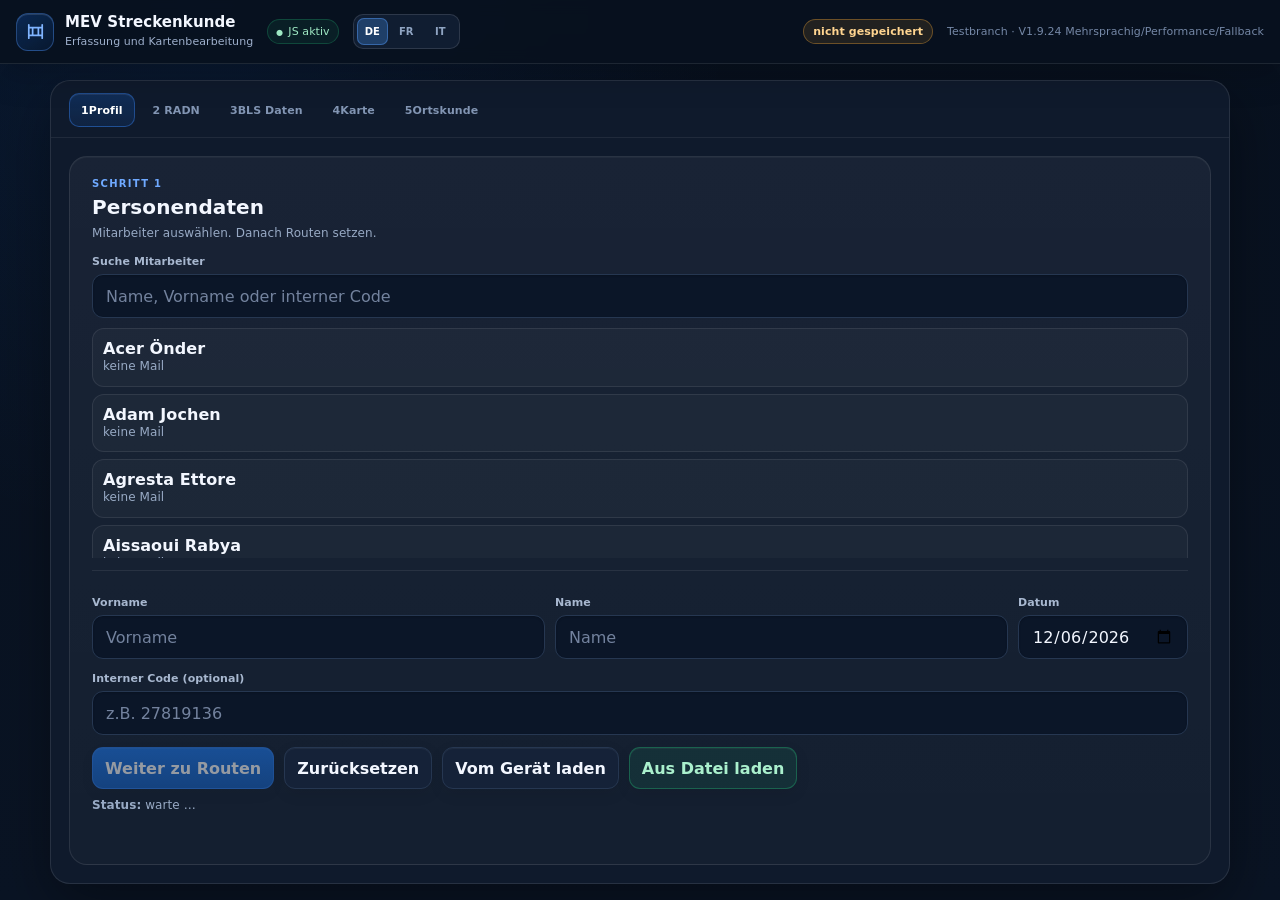
==== commit fb5c6fcf: "Add files via upload" ====
--- a/index.html
+++ b/index.html
@@ -3,7 +3,7 @@
 <head>
  <meta charset="utf-8" />
  <meta name="viewport" content="width=device-width, initial-scale=1, viewport-fit=cover, user-scalable=no" />
- <title>MEV Streckenkunde · V1.9.23</title>
+ <title>MEV Streckenkunde · V1.9.24</title>
  <meta name="apple-mobile-web-app-capable" content="yes" />
  <meta name="apple-mobile-web-app-status-bar-style" content="default" />
  <meta name="theme-color" content="#08111f" />
@@ -446,7 +446,7 @@
 body.ui-tablet .toast{top:auto;bottom:18px;}
 
 
-/* V1.9.23: Sprache und Performance */
+/* V1.9.24: Sprache und Performance */
 .langSwitch{display:inline-flex;gap:3px;padding:3px;border:1px solid rgba(255,255,255,.12);border-radius:10px;background:#101d31;}
 .langBtn{height:27px;min-width:31px;padding:0 7px;border:0;border-radius:7px;background:transparent;color:#8fa4c2;font-size:10px;font-weight:850;cursor:pointer;}
 .langBtn.active{background:#1f3f68;color:#fff;box-shadow:inset 0 0 0 1px rgba(86,158,255,.42);}
@@ -478,7 +478,7 @@
    <button type="button" class="langBtn" data-lang="it">IT</button>
   </div>
   <div class="dirty" id="dirty"></div>
-  <div class="build">Testbranch · V1.9.23 Mehrsprachig/Performance</div>
+  <div class="build">Testbranch · V1.9.24 Mehrsprachig/Performance/Fallback</div>
  </div>
  <!-- Step 4: Map view -->
  <div class="mapWrap hidden" id="viewMap">
@@ -624,7 +624,8 @@
 (()=> {
  window.addEventListener('error', function(ev){ try{ var m = (ev && ev.message) ? ev.message : t('js_error'); var t=document.getElementById('toast'); if(t){ t.textContent=m; t.classList.add('show'); setTimeout(()=>t.classList.remove('show'), 3500);} }catch(e){} });
  const $ = (id) => document.getElementById(id);
- let i18n = {de:{},fr:{},it:{}};
+ const I18N_FALLBACK = {"de":{"brand_sub":"Erfassung und Kartenbearbeitung","js_active":"JS aktiv","language":"Sprache","change_view":"Ansicht wechseln","not_saved":"nicht gespeichert","map_tools":"Kartenwerkzeuge","edit_stations":"Stationen bearbeiten","collapse":"Einklappen","undo":"Rückgängig","mode":"Modus","pan":"Verschieben","mark_section":"Abschnitt markieren","radn_line":"RADN-Linie","optional_swipe":"optional beim Wischen","mark_all_line":"Alle Stationen dieser Linie markieren","status":"Status","status_known":"Kundig","status_refresh":"Auffrischung","status_unknown":"Unkundig","back":"Zurück","continue_local":"Weiter zur Ortskunde","profile":"Profil","bls_data":"BLS Daten","map":"Karte","local_knowledge":"Ortskunde","step":"Schritt","personal_data":"Personendaten","select_employee_hint":"Mitarbeiter auswählen. Danach Routen setzen.","search_employee":"Suche Mitarbeiter","employee_placeholder":"Name, Vorname oder interner Code","first_name":"Vorname","last_name":"Name","date":"Datum","internal_code":"Interner Code (optional)","code_example":"z.B. 27819136","continue_routes":"Weiter zu Routen","reset":"Zurücksetzen","load_device":"Vom Gerät laden","load_file":"Aus Datei laden","radn_routes":"RADN-Strecken","radn_hint":"Status wählen und im Modus «Markieren» Route anklicken","edit_bls":"BLS Teilstrecken bearbeiten?","no":"Nein","yes":"Ja","scroll":"Scrollen","mark":"Markieren","status_known_lc":"kundig","status_refresh_lc":"auffrischung","status_unknown_lc":"unkundig","continue":"Weiter","bls_segments":"BLS-Teilstrecken","bls_hint":"BLS Daten (nur gewählte RADN-Routen). Tippen wechselt kundig/unkundig (Standard = unkundig).","all":"Alle","only_unknown":"Nur unkundig","tap_segment_false":"Tippen auf Teilstrecke = unkundig","continue_map":"Weiter zur Karte","sidings_tanks":"Anschlussgleise und Tanklager","review_confirm":"Prüfen und bestätigen","selection":"Auswahl","back_map":"Zurück zur Karte","save":"Speichern","export_json":"Export (JSON)","send":"Senden","ready":"bereit","waiting":"warte …","no_results":"Keine Treffer.","no_mail":"keine Mail","employee_applied":"Mitarbeiter übernommen.","without_label":"(ohne Label)","version":"Version","valid_from":"gültig ab","radn_not_loaded":"RADN-Katalog nicht geladen – Namen aus index.json","route_status":"Route {route}: {status}","choose_line_optional":"Linie wählen (optional) …","station":"Station","stations":"Stationen","selected_radn_routes":"Ausgewählte RADN-Strecken","gauge_normal":"Normalspur","gauge_narrow":"Schmalspur","no_map_data":"Keine Kartendaten","no_route_selected":"Keine Route gewählt.","bls_stats":"BLS: {routes} Routen / {segs} Teilstrecken","known_unknown_counts":"kundig: {known} / unkundig: {unknown}","all_unknown":"alles unkundig","all_known":"alles kundig","show":"anzeigen","tap_toggle":"Tippen wechselt kundig/unkundig","line":"Linie","open_map_tools":"Kartenwerkzeuge öffnen","close_map_tools":"Kartenwerkzeuge einklappen","phone":"Handy","tablet":"Tablet","switch_tablet":"Zur Tablet-Ansicht wechseln","switch_phone":"Zur Handy-Ansicht wechseln","phone_active":"Handy-Ansicht aktiv.","tablet_active":"Tablet-Ansicht aktiv.","saved_device":"Auf Gerät gespeichert.","no_saved_data":"Keine Daten gespeichert.","loaded_device":"Vom Gerät geladen.","load_failed":"Laden fehlgeschlagen.","loaded_file":"Aus Datei geladen.","file_load_failed":"Datei konnte nicht geladen werden.","reset_done":"Zurückgesetzt.","asset_load_failed":"Fehler beim Laden der Assets.","map_load_failed":"Karte konnte nicht geladen werden.","edit_gesture_hint":"Einzeln tippen oder der Strecke entlang vom Start- bis zum Zielbahnhof wischen.","choose_line_first":"Bitte zuerst eine Linie wählen.","map_not_loaded":"Karte ist noch nicht geladen.","nothing_undo":"Nichts zum Rückgängigmachen.","personal_missing":"Personendaten fehlen.","send_error":"Fehler beim Senden.","send_success":"Erfolgreich gesendet.","send_unexpected":"Gesendet, Antwort unerwartet.","send_failed":"Senden fehlgeschlagen.","file_saved":"Datei gespeichert.","share_opened":"Teilen geöffnet.","sending":"Senden …","undone":"{label} rückgängig.","line_marked":"Linie {line}: {count} Stationen {status} markiert","section_marked":"Abschnitt {start} bis {end}: {count} Stationen {status} markiert","release_on_target":"Für einen Abschnitt auf einem Zielbahnhof loslassen.","send_confirm":"Streckenkunde senden?\n\n{person} · {date}\nRADN: {known} kundig, {refresh} Auffrischung, {unknown} unkundig\nManuell markierte Kartenpunkte: {points}","saved_data_found":"Gespeicherte Daten gefunden. <b>Vom Gerät laden</b> antippen.","map_station":"Kartenstation","map_stations":"Kartenstationen","no_map_data_lc":"keine Kartendaten","svg_parse_error":"SVG Parse-Fehler","svg_missing":"Keine SVG gefunden","missing_map_points":" · {count} nicht auf Karte gefunden","line_marked_full":"Linie {line}: {count} Stationen {status} markiert{extra}.","section":"Abschnitt","line_info":" · Linien {lines}","range_marked":"{count} Stationen von {start} bis {end} {status}{lineInfo}.","no_local_knowledge":"Keine Ortskunde aus kundigen Routen.","lines":"Linien","summary_html":"Routen: <b>{known}</b> kundig, <b>{refresh}</b> auffrischung, <b>{unknown}</b> unkundig. · BLS Teilstrecken: <b>{segKnown}</b> kundig, <b>{segUnknown}</b> unkundig. · Ortskunde: <b>{ortKnown}</b> kundig, <b>{ortUnknown}</b> unkundig.","invalid_file":"Ungültige Datei","js_error":"JS-Fehler"},"fr":{"brand_sub":"Saisie et traitement de la carte","js_active":"JS actif","language":"Langue","change_view":"Changer de vue","not_saved":"non enregistré","map_tools":"Outils cartographiques","edit_stations":"Modifier les gares","collapse":"Réduire","undo":"Annuler","mode":"Mode","pan":"Déplacer","mark_section":"Marquer un tronçon","radn_line":"Ligne RADN","optional_swipe":"facultatif lors du glissement","mark_all_line":"Marquer toutes les gares de cette ligne","status":"Statut","status_known":"Connu","status_refresh":"À rafraîchir","status_unknown":"Inconnu","back":"Retour","continue_local":"Continuer vers la connaissance locale","profile":"Profil","bls_data":"Données BLS","map":"Carte","local_knowledge":"Connaissance locale","step":"Étape","personal_data":"Données personnelles","select_employee_hint":"Sélectionner une personne, puis définir les lignes.","search_employee":"Rechercher une personne","employee_placeholder":"Nom, prénom ou code interne","first_name":"Prénom","last_name":"Nom","date":"Date","internal_code":"Code interne (facultatif)","code_example":"p. ex. 27819136","continue_routes":"Continuer vers les lignes","reset":"Réinitialiser","load_device":"Charger depuis l’appareil","load_file":"Charger un fichier","radn_routes":"Lignes RADN","radn_hint":"Choisir un statut puis cliquer sur la ligne en mode «Marquer»","edit_bls":"Modifier les tronçons BLS?","no":"Non","yes":"Oui","scroll":"Faire défiler","mark":"Marquer","status_known_lc":"connu","status_refresh_lc":"à rafraîchir","status_unknown_lc":"inconnu","continue":"Continuer","bls_segments":"Tronçons BLS","bls_hint":"Données BLS des lignes RADN sélectionnées. Un appui alterne connu/inconnu (par défaut: inconnu).","all":"Tous","only_unknown":"Inconnus seulement","tap_segment_false":"Appuyer sur un tronçon = inconnu","continue_map":"Continuer vers la carte","sidings_tanks":"Voies de raccordement et dépôts de carburant","review_confirm":"Contrôler et confirmer","selection":"Sélection","back_map":"Retour à la carte","save":"Enregistrer","export_json":"Exporter (JSON)","send":"Envoyer","ready":"prêt","waiting":"en attente …","no_results":"Aucun résultat.","no_mail":"aucun e-mail","employee_applied":"Personne sélectionnée.","without_label":"(sans libellé)","version":"Version","valid_from":"valable dès le","radn_not_loaded":"Catalogue RADN non chargé – noms issus de index.json","route_status":"Ligne {route}: {status}","choose_line_optional":"Choisir une ligne (facultatif) …","station":"gare","stations":"gares","selected_radn_routes":"Lignes RADN sélectionnées","gauge_normal":"Voie normale","gauge_narrow":"Voie étroite","no_map_data":"Aucune donnée cartographique","no_route_selected":"Aucune ligne sélectionnée.","bls_stats":"BLS: {routes} lignes / {segs} tronçons","known_unknown_counts":"connus: {known} / inconnus: {unknown}","all_unknown":"tout inconnu","all_known":"tout connu","show":"afficher","tap_toggle":"Appuyer pour alterner connu/inconnu","line":"Ligne","open_map_tools":"Ouvrir les outils cartographiques","close_map_tools":"Réduire les outils cartographiques","phone":"Téléphone","tablet":"Tablette","switch_tablet":"Passer à la vue tablette","switch_phone":"Passer à la vue téléphone","phone_active":"Vue téléphone active.","tablet_active":"Vue tablette active.","saved_device":"Enregistré sur l’appareil.","no_saved_data":"Aucune donnée enregistrée.","loaded_device":"Chargé depuis l’appareil.","load_failed":"Échec du chargement.","loaded_file":"Fichier chargé.","file_load_failed":"Impossible de charger le fichier.","reset_done":"Réinitialisé.","asset_load_failed":"Erreur lors du chargement des ressources.","map_load_failed":"Impossible de charger la carte.","edit_gesture_hint":"Appuyer sur une gare ou glisser le long de la ligne de la gare de départ à la gare d’arrivée.","choose_line_first":"Sélectionner d’abord une ligne.","map_not_loaded":"La carte n’est pas encore chargée.","nothing_undo":"Aucune action à annuler.","personal_missing":"Données personnelles manquantes.","send_error":"Erreur lors de l’envoi.","send_success":"Envoi réussi.","send_unexpected":"Envoyé, réponse inattendue.","send_failed":"Échec de l’envoi.","file_saved":"Fichier enregistré.","share_opened":"Partage ouvert.","sending":"Envoi …","undone":"{label} annulé.","line_marked":"Ligne {line}: {count} gares marquées {status}","section_marked":"Tronçon {start} à {end}: {count} gares marquées {status}","release_on_target":"Pour un tronçon, relâcher sur une gare d’arrivée.","send_confirm":"Envoyer la connaissance des lignes?\n\n{person} · {date}\nRADN: {known} connues, {refresh} à rafraîchir, {unknown} inconnues\nPoints cartographiques marqués manuellement: {points}","saved_data_found":"Des données enregistrées ont été trouvées. Touchez <b>Charger depuis l’appareil</b>.","map_station":"gare sur la carte","map_stations":"gares sur la carte","no_map_data_lc":"aucune donnée cartographique","svg_parse_error":"Erreur de lecture SVG","svg_missing":"Aucun SVG trouvé","missing_map_points":" · {count} introuvables sur la carte","line_marked_full":"Ligne {line}: {count} gares marquées {status}{extra}.","section":"Tronçon","line_info":" · lignes {lines}","range_marked":"{count} gares de {start} à {end} marquées {status}{lineInfo}.","no_local_knowledge":"Aucune connaissance locale issue des lignes connues.","lines":"Lignes","summary_html":"Lignes: <b>{known}</b> connues, <b>{refresh}</b> à rafraîchir, <b>{unknown}</b> inconnues. · Tronçons BLS: <b>{segKnown}</b> connus, <b>{segUnknown}</b> inconnus. · Connaissance locale: <b>{ortKnown}</b> connue, <b>{ortUnknown}</b> inconnue.","invalid_file":"Fichier non valable","js_error":"Erreur JavaScript"},"it":{"brand_sub":"Registrazione e modifica della mappa","js_active":"JS attivo","language":"Lingua","change_view":"Cambia vista","not_saved":"non salvato","map_tools":"Strumenti mappa","edit_stations":"Modifica stazioni","collapse":"Riduci","undo":"Annulla","mode":"Modalità","pan":"Sposta","mark_section":"Marca tratta","radn_line":"Linea RADN","optional_swipe":"facoltativa durante lo scorrimento","mark_all_line":"Marca tutte le stazioni di questa linea","status":"Stato","status_known":"Conosciuta","status_refresh":"Da aggiornare","status_unknown":"Non conosciuta","back":"Indietro","continue_local":"Continua alla conoscenza locale","profile":"Profilo","bls_data":"Dati BLS","map":"Mappa","local_knowledge":"Conoscenza locale","step":"Passo","personal_data":"Dati personali","select_employee_hint":"Selezionare una persona, poi impostare le linee.","search_employee":"Cerca collaboratore","employee_placeholder":"Cognome, nome o codice interno","first_name":"Nome","last_name":"Cognome","date":"Data","internal_code":"Codice interno (facoltativo)","code_example":"es. 27819136","continue_routes":"Continua alle linee","reset":"Reimposta","load_device":"Carica dal dispositivo","load_file":"Carica da file","radn_routes":"Linee RADN","radn_hint":"Scegliere lo stato e fare clic sulla linea in modalità «Marca»","edit_bls":"Modificare le tratte BLS?","no":"No","yes":"Sì","scroll":"Scorri","mark":"Marca","status_known_lc":"conosciuta","status_refresh_lc":"da aggiornare","status_unknown_lc":"non conosciuta","continue":"Continua","bls_segments":"Tratte BLS","bls_hint":"Dati BLS delle linee RADN selezionate. Un tocco alterna conosciuta/non conosciuta (predefinito: non conosciuta).","all":"Tutte","only_unknown":"Solo non conosciute","tap_segment_false":"Toccare una tratta = non conosciuta","continue_map":"Continua alla mappa","sidings_tanks":"Binari di raccordo e depositi carburante","review_confirm":"Controlla e conferma","selection":"Selezione","back_map":"Torna alla mappa","save":"Salva","export_json":"Esporta (JSON)","send":"Invia","ready":"pronto","waiting":"in attesa …","no_results":"Nessun risultato.","no_mail":"nessuna e-mail","employee_applied":"Collaboratore selezionato.","without_label":"(senza etichetta)","version":"Versione","valid_from":"valida dal","radn_not_loaded":"Catalogo RADN non caricato – nomi da index.json","route_status":"Linea {route}: {status}","choose_line_optional":"Scegli linea (facoltativo) …","station":"stazione","stations":"stazioni","selected_radn_routes":"Linee RADN selezionate","gauge_normal":"Scartamento normale","gauge_narrow":"Scartamento ridotto","no_map_data":"Nessun dato cartografico","no_route_selected":"Nessuna linea selezionata.","bls_stats":"BLS: {routes} linee / {segs} tratte","known_unknown_counts":"conosciute: {known} / non conosciute: {unknown}","all_unknown":"tutte non conosciute","all_known":"tutte conosciute","show":"mostra","tap_toggle":"Toccare per alternare conosciuta/non conosciuta","line":"Linea","open_map_tools":"Apri strumenti mappa","close_map_tools":"Riduci strumenti mappa","phone":"Telefono","tablet":"Tablet","switch_tablet":"Passa alla vista tablet","switch_phone":"Passa alla vista telefono","phone_active":"Vista telefono attiva.","tablet_active":"Vista tablet attiva.","saved_device":"Salvato sul dispositivo.","no_saved_data":"Nessun dato salvato.","loaded_device":"Caricato dal dispositivo.","load_failed":"Caricamento non riuscito.","loaded_file":"File caricato.","file_load_failed":"Impossibile caricare il file.","reset_done":"Reimpostato.","asset_load_failed":"Errore durante il caricamento delle risorse.","map_load_failed":"Impossibile caricare la mappa.","edit_gesture_hint":"Toccare una stazione o scorrere lungo la linea dalla stazione iniziale a quella finale.","choose_line_first":"Selezionare prima una linea.","map_not_loaded":"La mappa non è ancora caricata.","nothing_undo":"Nessuna azione da annullare.","personal_missing":"Dati personali mancanti.","send_error":"Errore durante l’invio.","send_success":"Invio riuscito.","send_unexpected":"Inviato, risposta inattesa.","send_failed":"Invio non riuscito.","file_saved":"File salvato.","share_opened":"Condivisione aperta.","sending":"Invio …","undone":"{label} annullato.","line_marked":"Linea {line}: {count} stazioni marcate {status}","section_marked":"Tratta {start}–{end}: {count} stazioni marcate {status}","release_on_target":"Per una tratta, rilasciare su una stazione finale.","send_confirm":"Inviare la conoscenza delle linee?\n\n{person} · {date}\nRADN: {known} conosciute, {refresh} da aggiornare, {unknown} non conosciute\nPunti mappa marcati manualmente: {points}","saved_data_found":"Sono stati trovati dati salvati. Toccare <b>Carica dal dispositivo</b>.","map_station":"stazione sulla mappa","map_stations":"stazioni sulla mappa","no_map_data_lc":"nessun dato cartografico","svg_parse_error":"Errore di lettura SVG","svg_missing":"Nessun SVG trovato","missing_map_points":" · {count} non trovate sulla mappa","line_marked_full":"Linea {line}: {count} stazioni marcate {status}{extra}.","section":"Tratta","line_info":" · linee {lines}","range_marked":"{count} stazioni da {start} a {end} marcate {status}{lineInfo}.","no_local_knowledge":"Nessuna conoscenza locale dalle linee conosciute.","lines":"Linee","summary_html":"Linee: <b>{known}</b> conosciute, <b>{refresh}</b> da aggiornare, <b>{unknown}</b> non conosciute. · Tratte BLS: <b>{segKnown}</b> conosciute, <b>{segUnknown}</b> non conosciute. · Conoscenza locale: <b>{ortKnown}</b> conosciuta, <b>{ortUnknown}</b> non conosciuta.","invalid_file":"File non valido","js_error":"Errore JavaScript"}};
+ let i18n = JSON.parse(JSON.stringify(I18N_FALLBACK));
  let uiLang = 'de';
  const LANG_KEY = 'mev_streckenkunde_language_v1';
  function t(key, vars){
@@ -653,8 +654,16 @@
   }
  }
  async function loadI18n(){
-  try{ i18n=await loadJson(abs('assets/i18n.json')); }
-  catch(e){ console.warn('i18n.json nicht geladen',e); i18n={de:{not_saved:'nicht gespeichert'}}; }
+  try{
+   const loaded=await loadJson(abs('assets/i18n.json'));
+   ['de','fr','it'].forEach(function(lang){
+    i18n[lang]=Object.assign({},I18N_FALLBACK[lang]||{},(loaded&&loaded[lang])||{});
+   });
+  }
+  catch(e){
+   console.warn('i18n.json nicht geladen; integrierte Übersetzungen werden verwendet',e);
+   i18n=JSON.parse(JSON.stringify(I18N_FALLBACK));
+  }
   let saved=''; try{ saved=localStorage.getItem(LANG_KEY)||''; }catch(e){}
   const browser=String(navigator.language||'de').slice(0,2).toLowerCase();
   uiLang=(saved==='de'||saved==='fr'||saved==='it')?saved:(browser==='fr'||browser==='it'?browser:'de');
